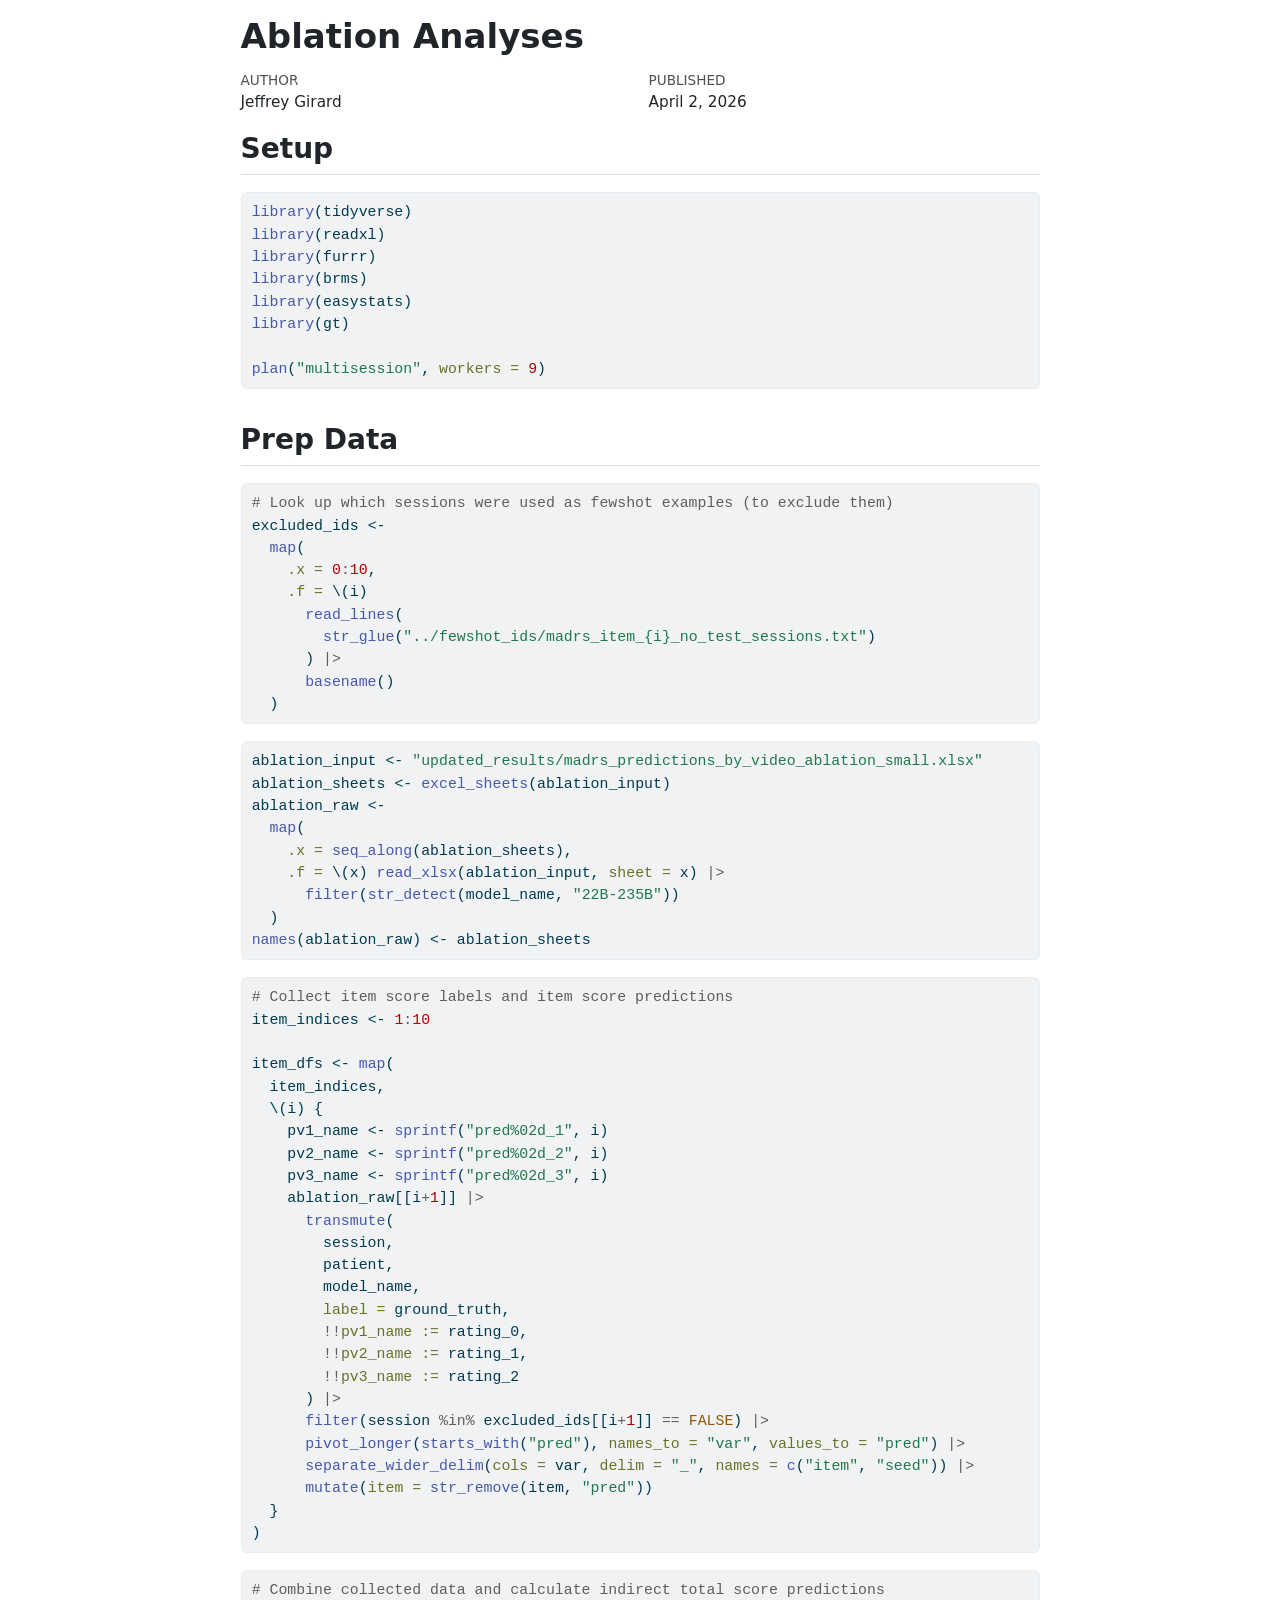
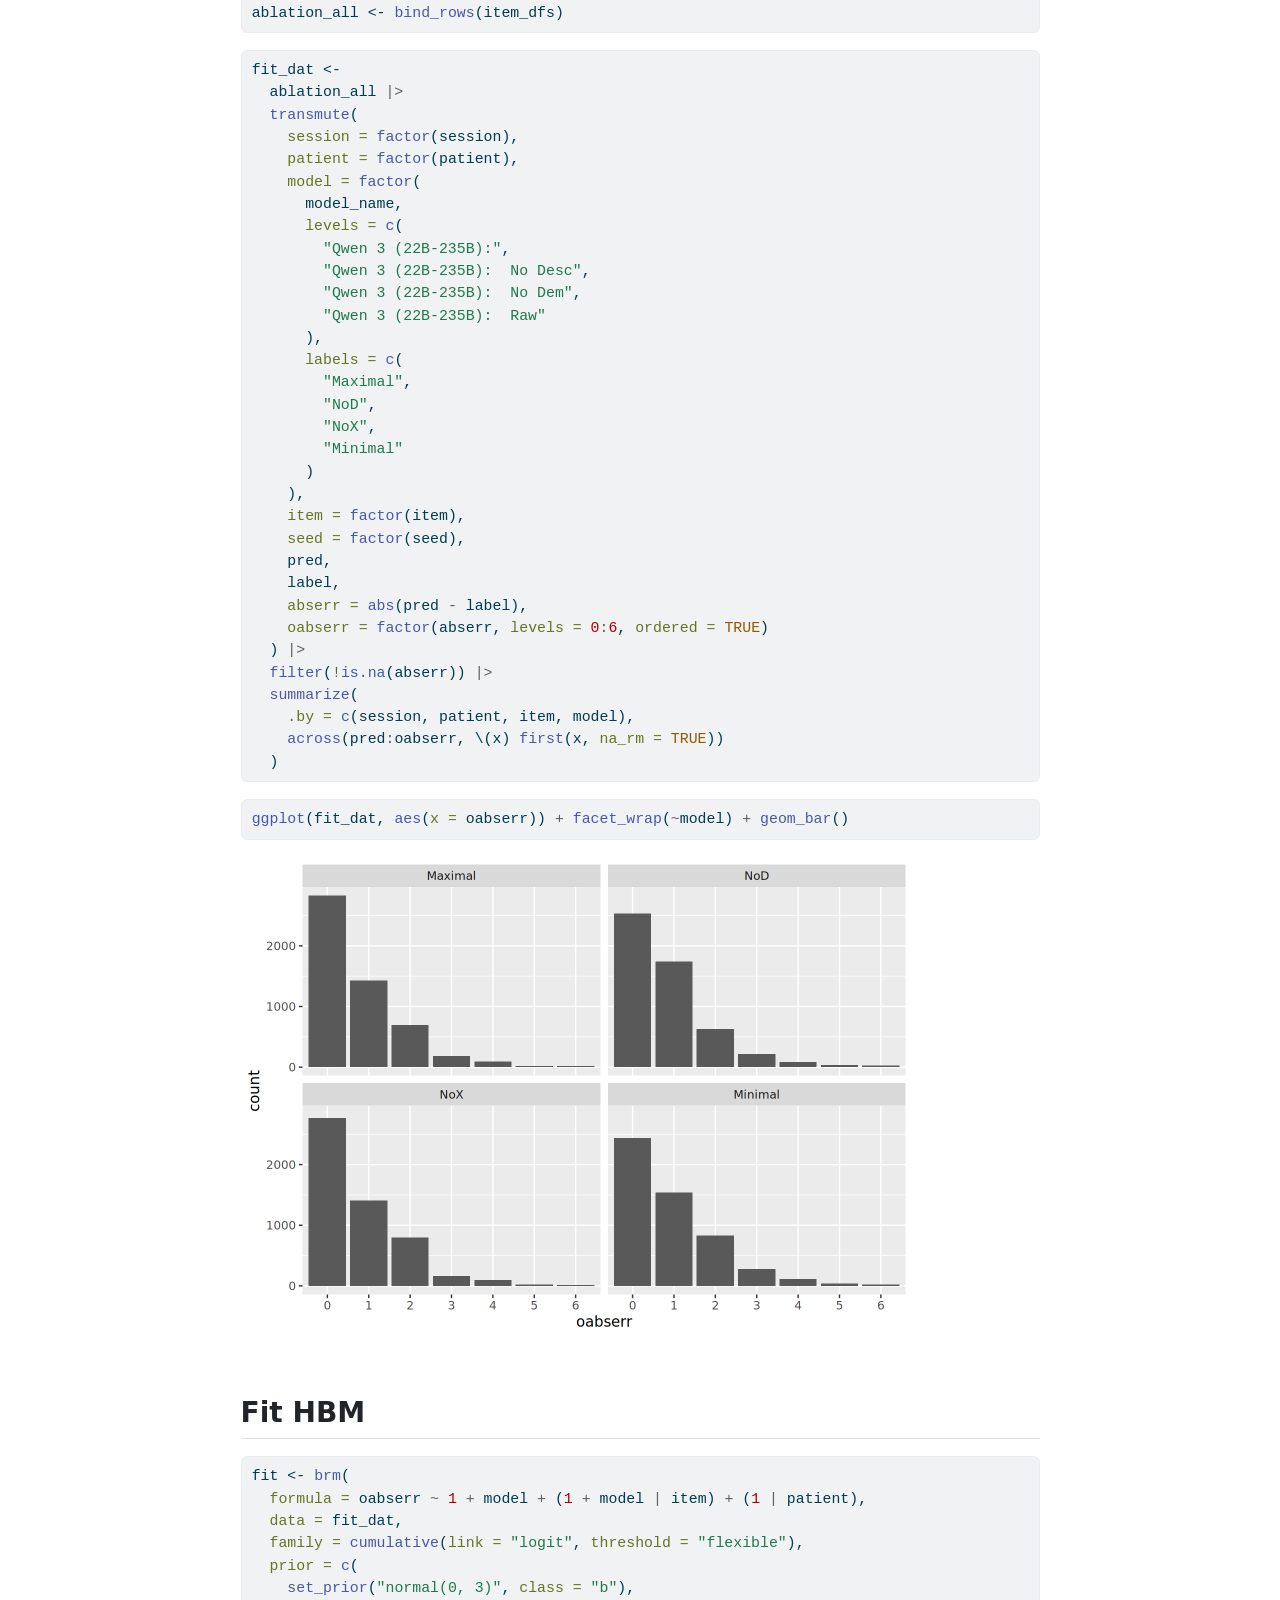
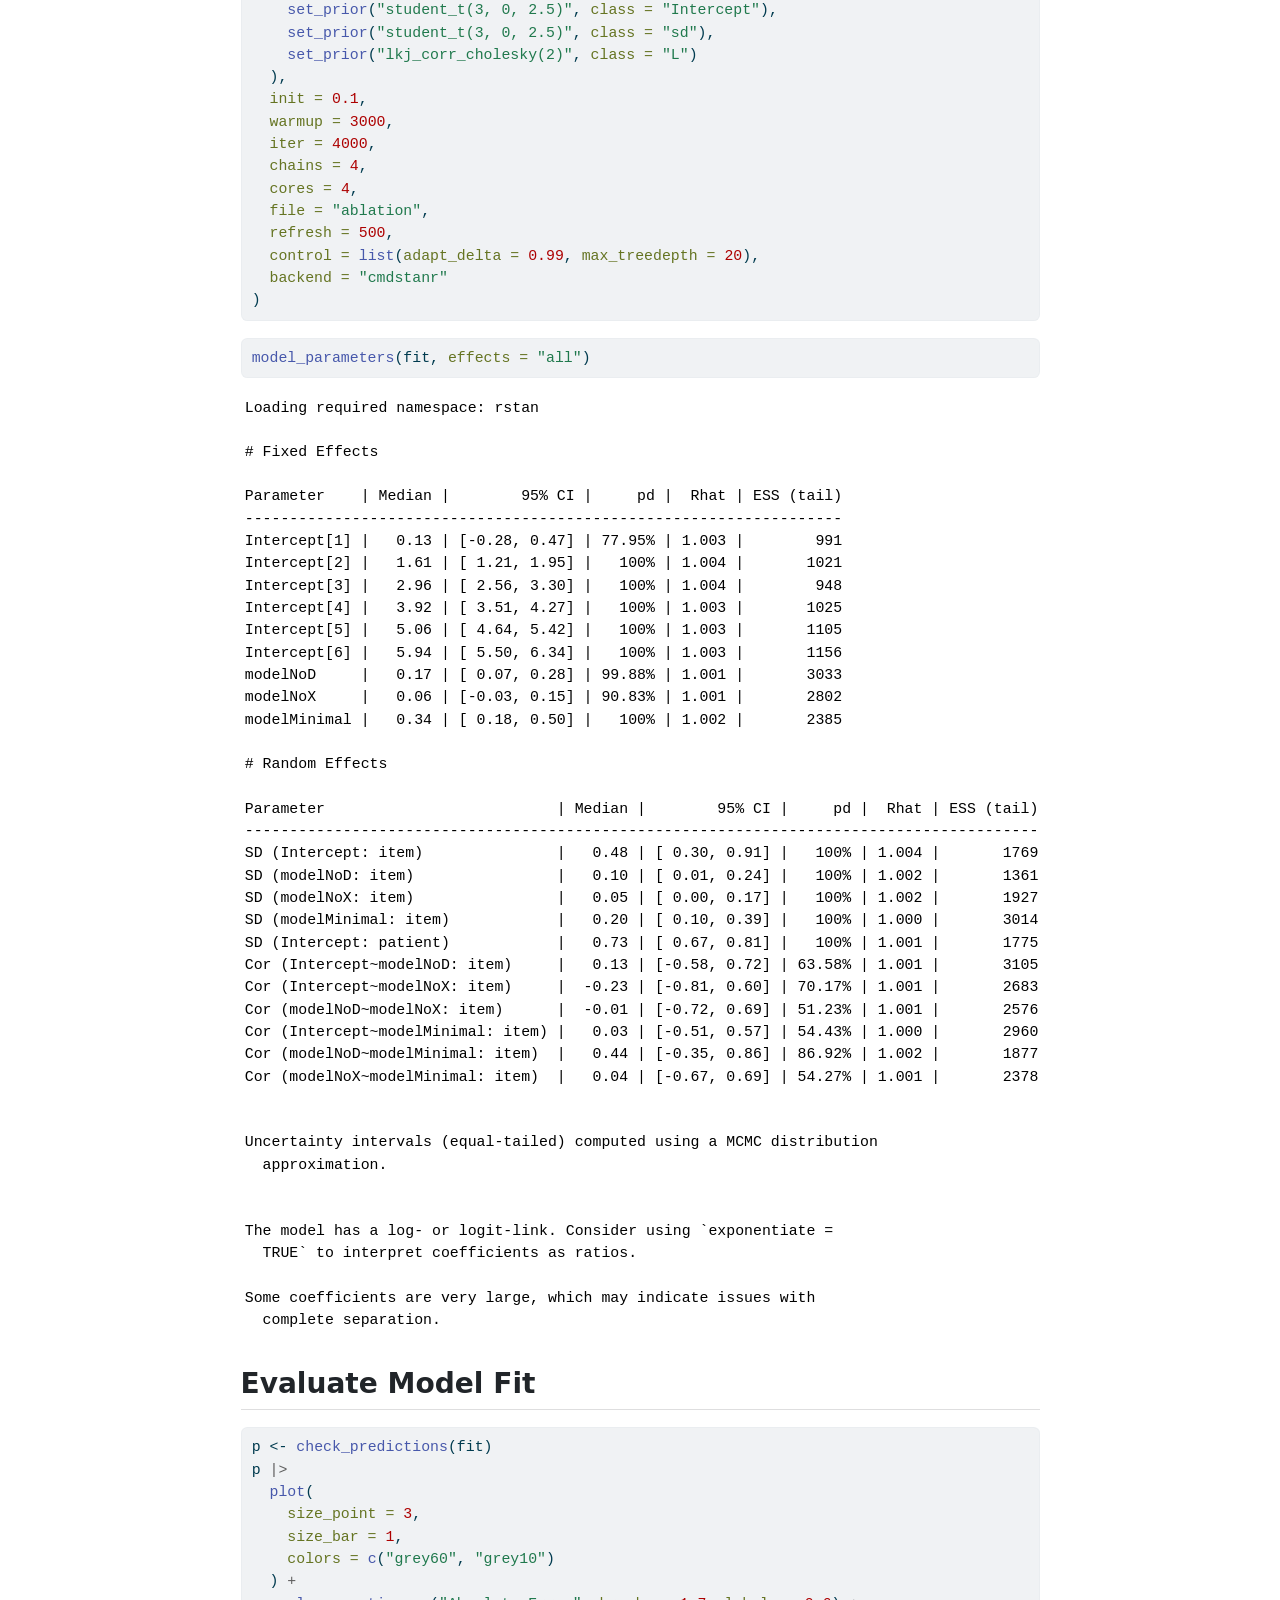
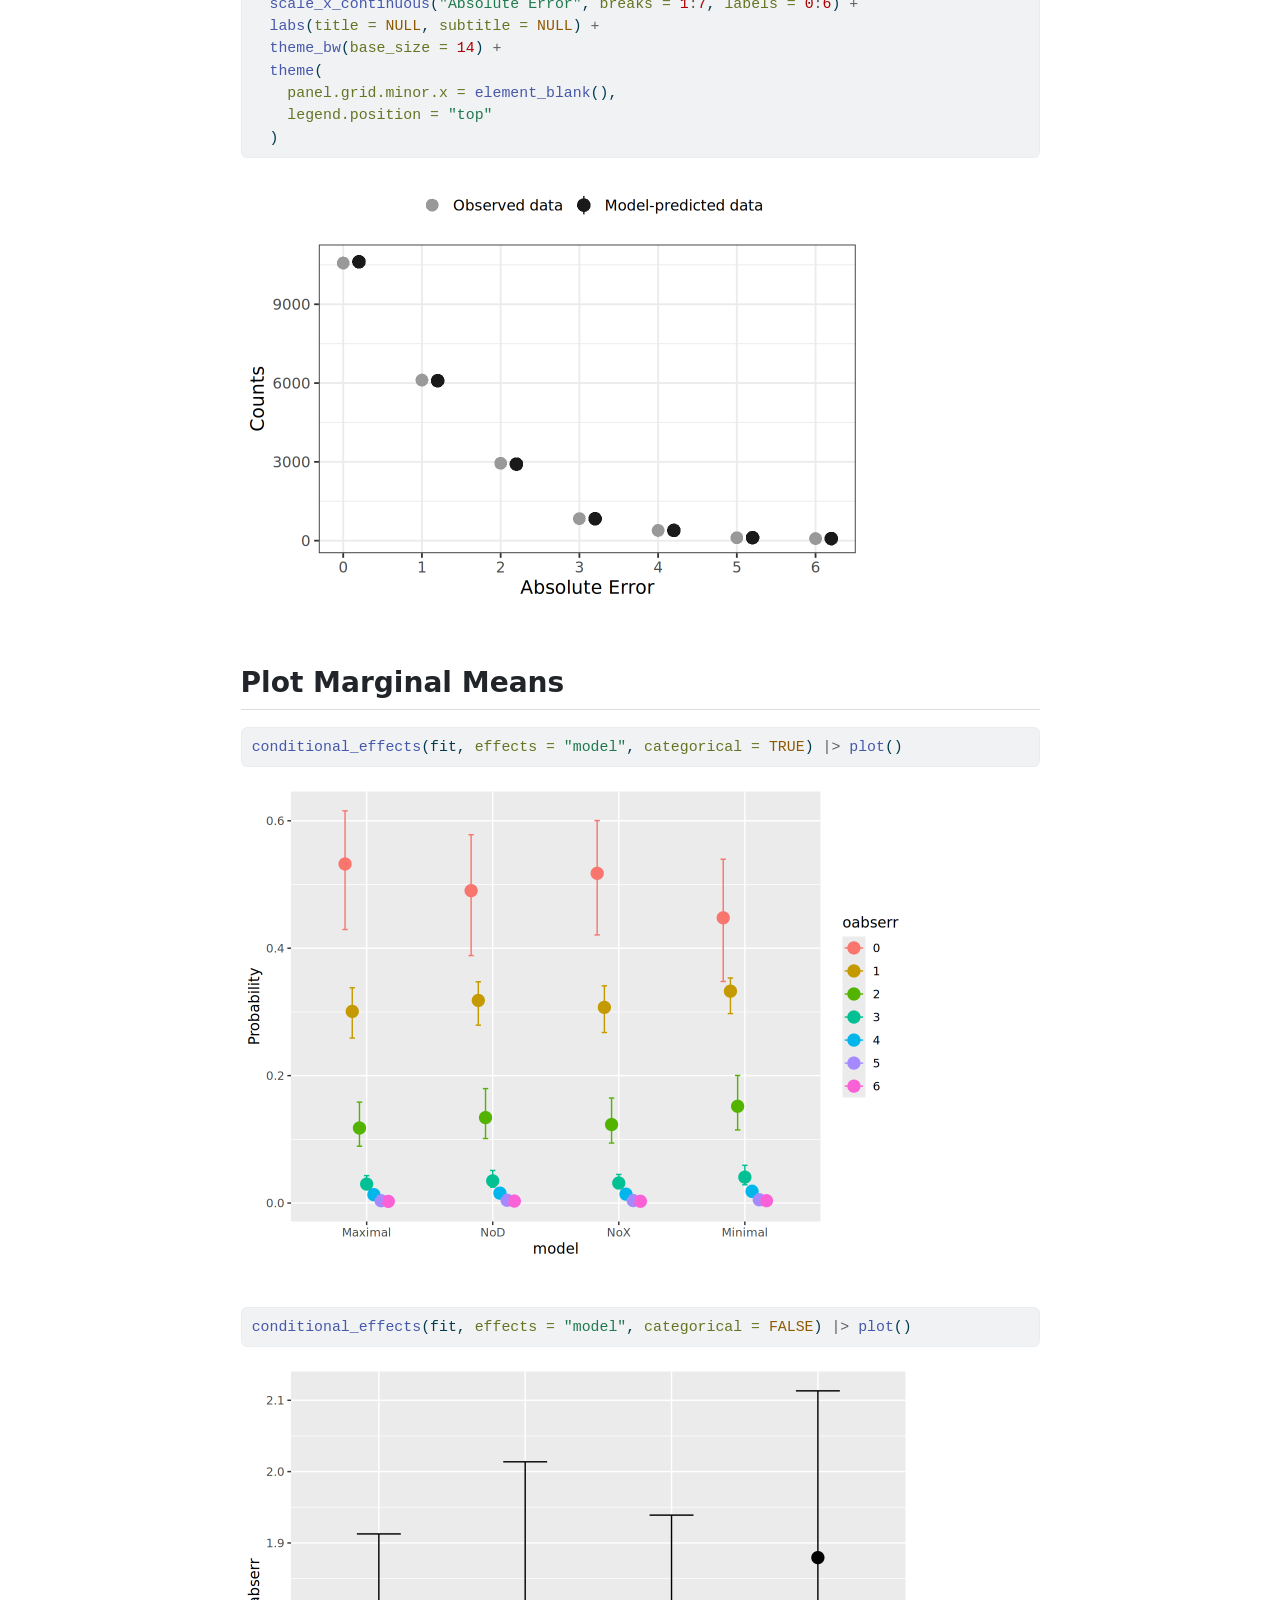
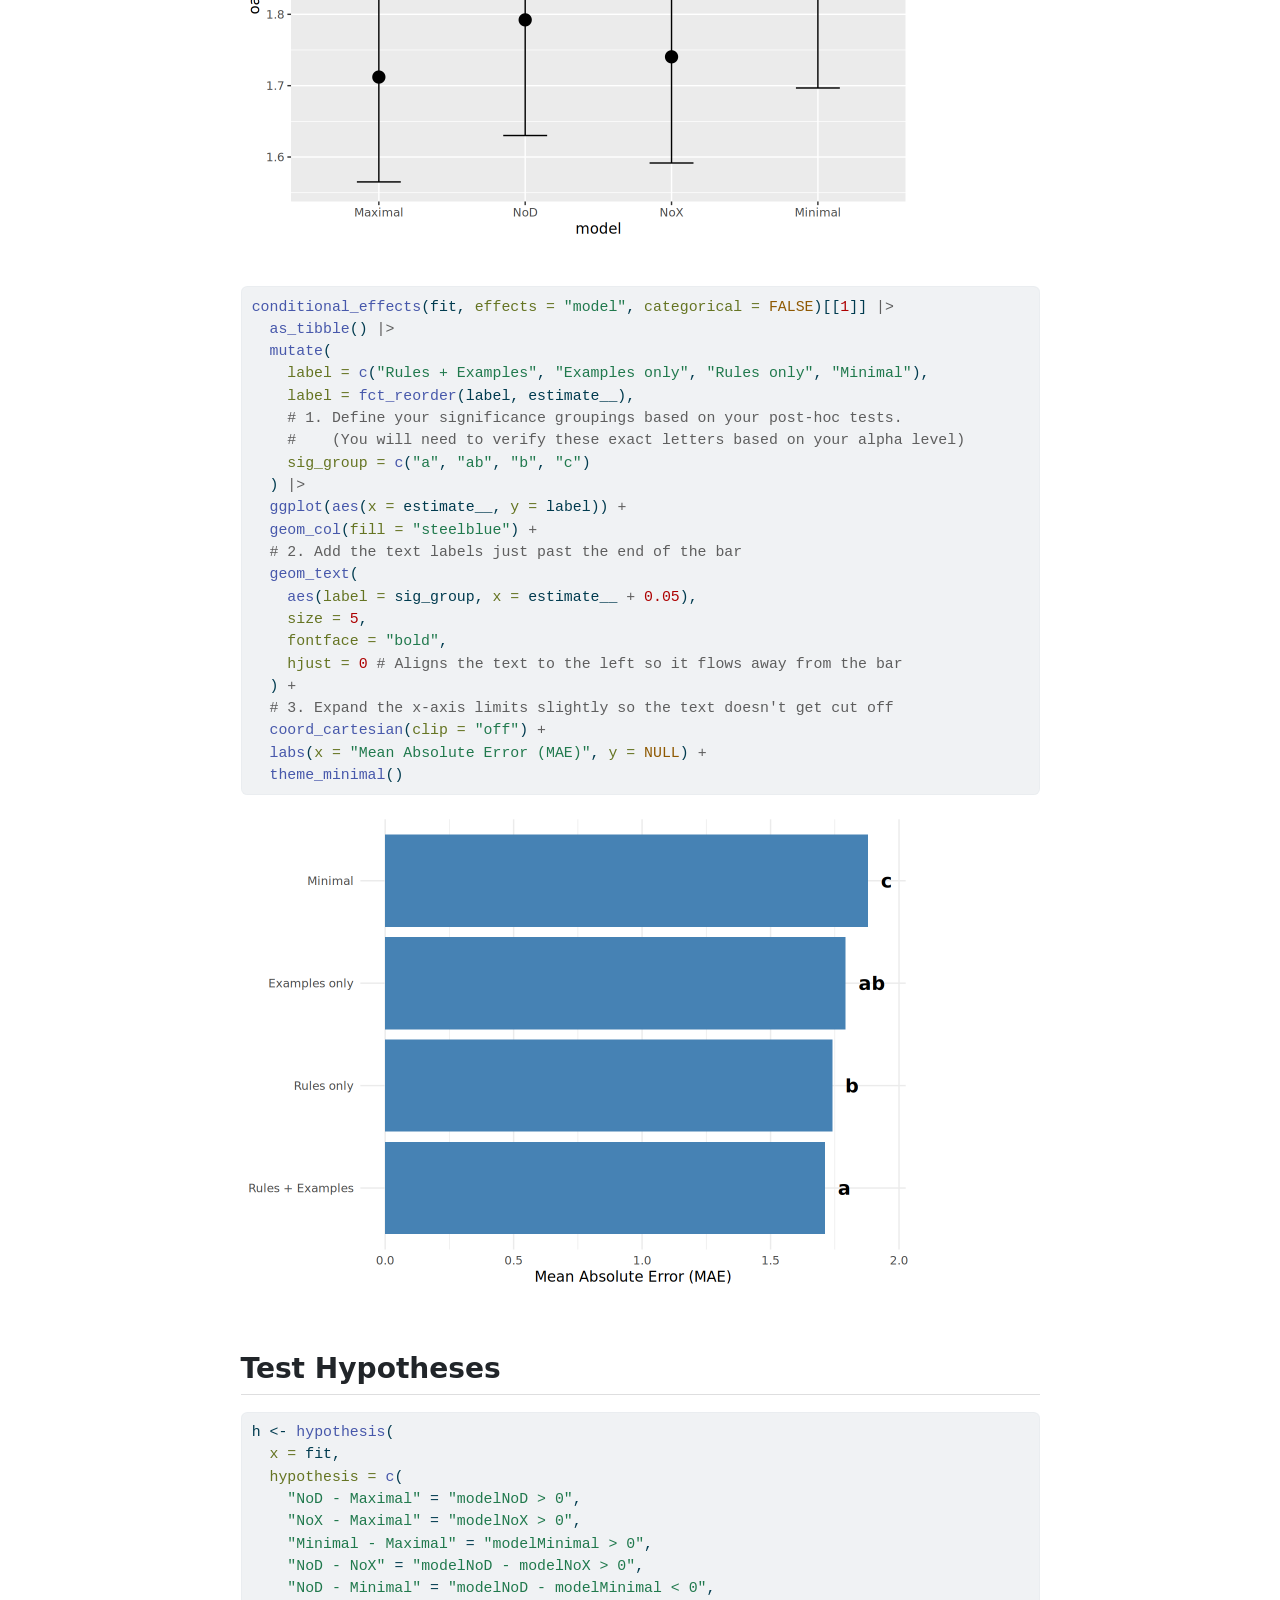
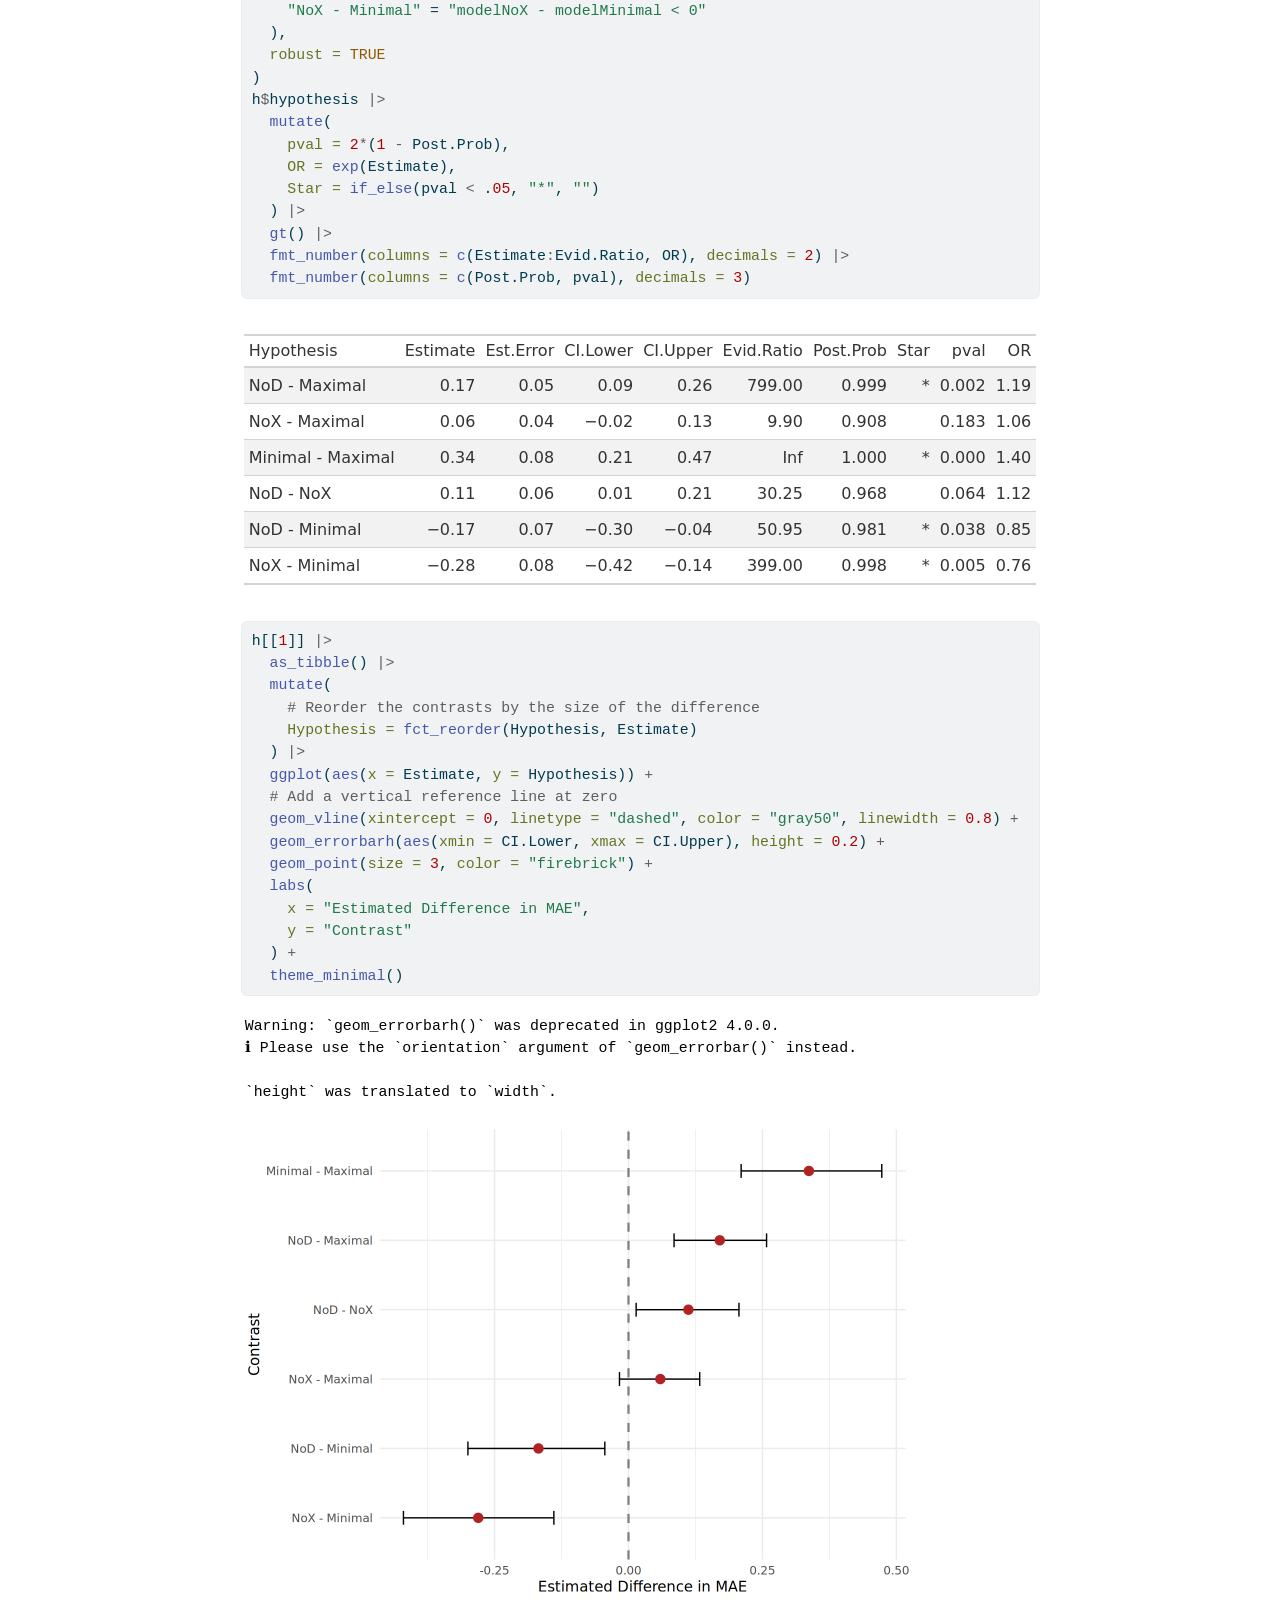
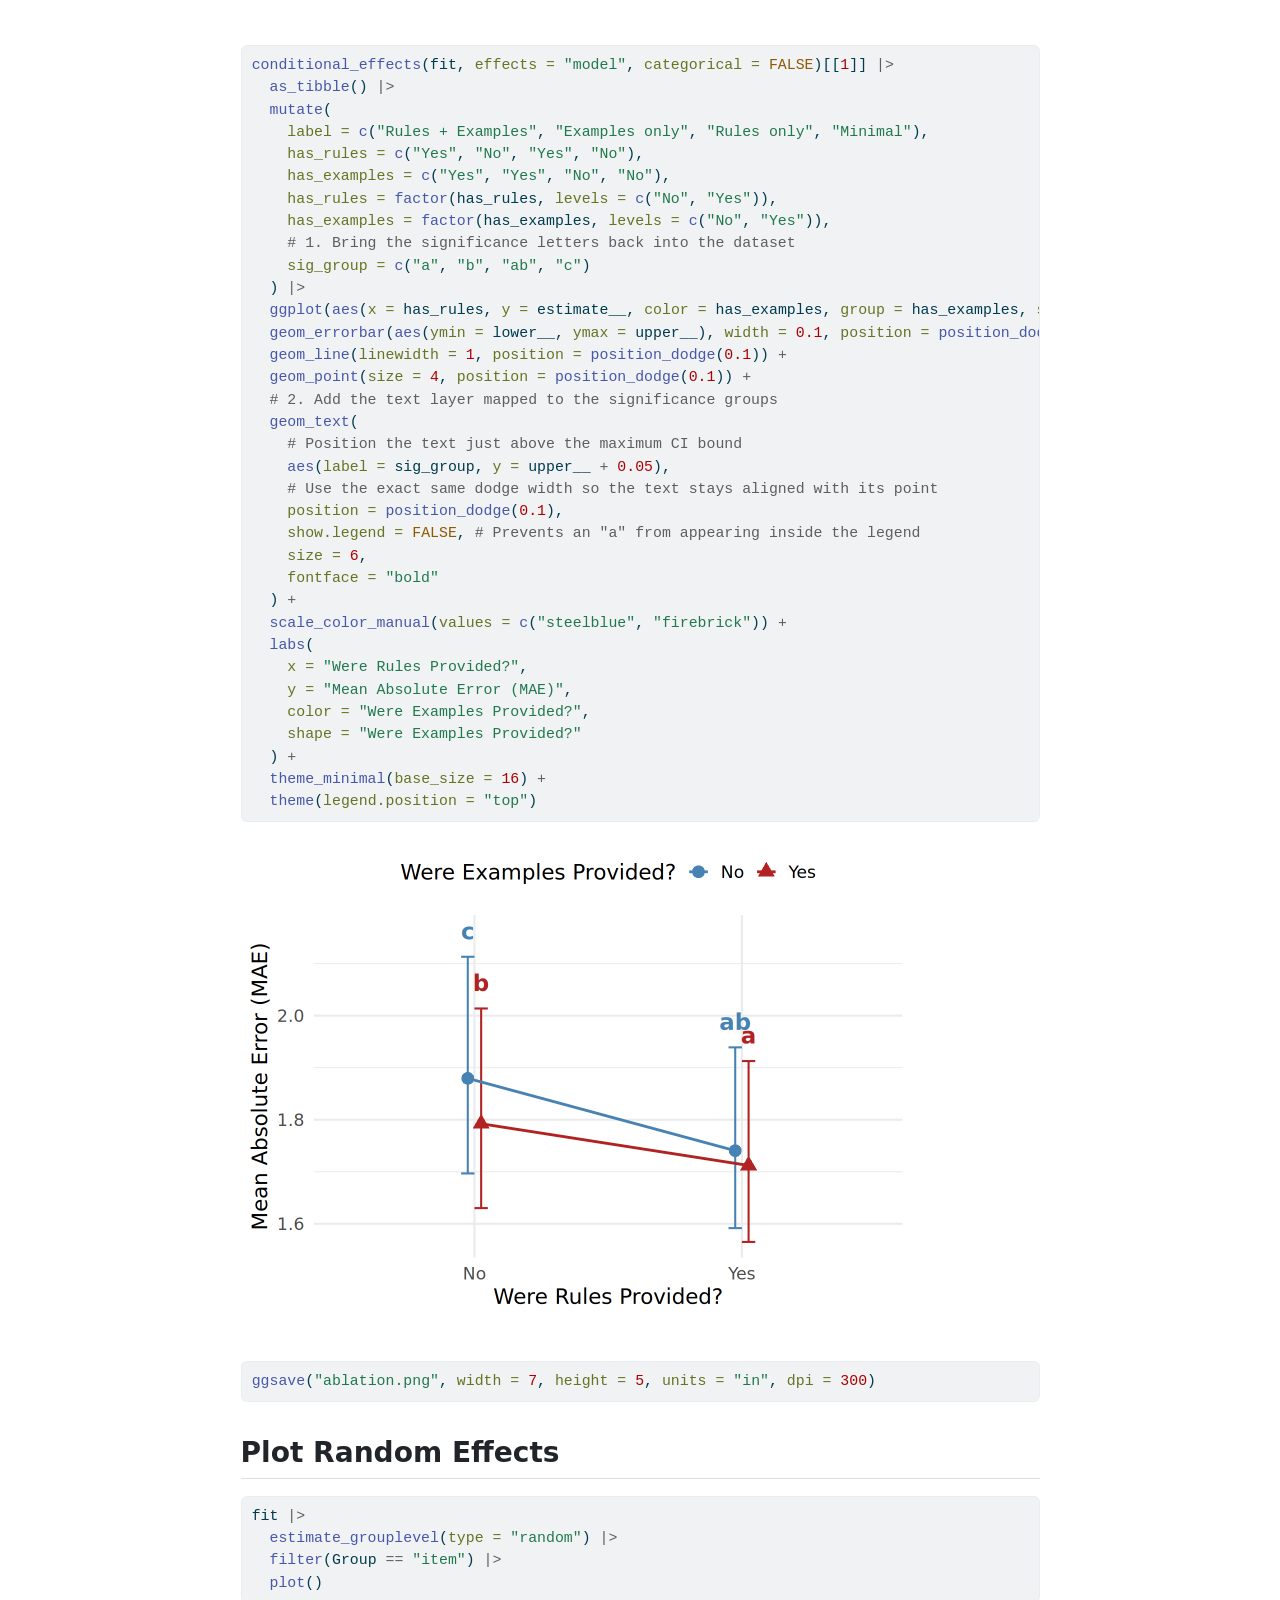
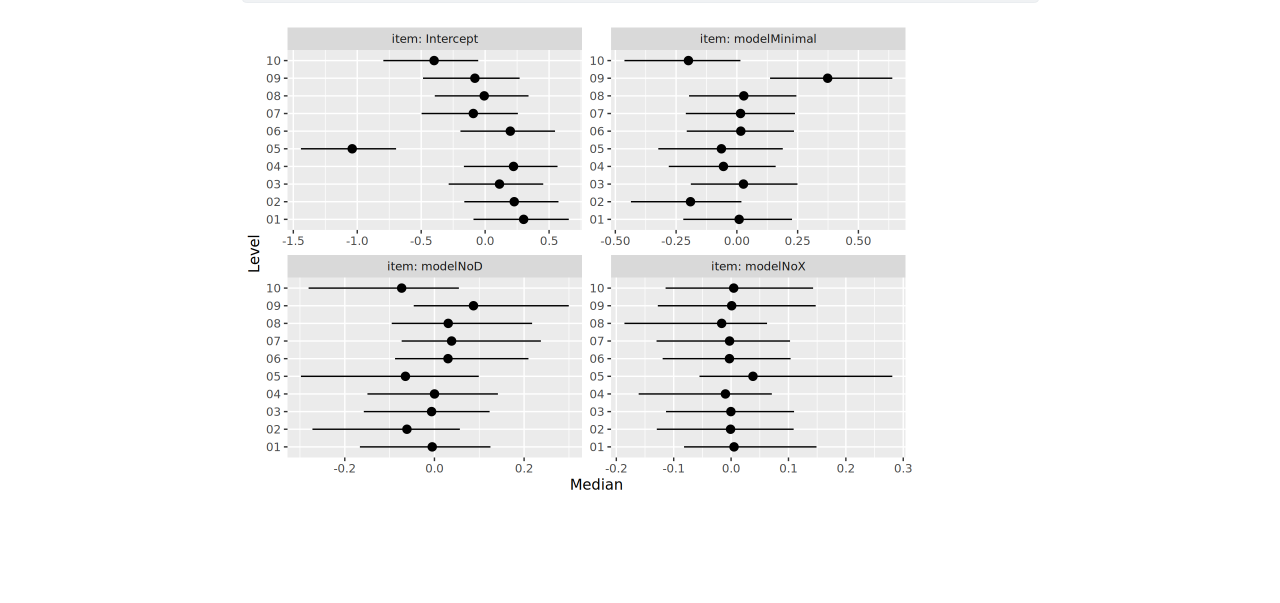
==== analyses/ablation_analyses.html @ 65a072bc "initalize repo" ====
<!DOCTYPE html>
<html xmlns="http://www.w3.org/1999/xhtml" lang="en" xml:lang="en"><head>

<meta charset="utf-8">
<meta name="generator" content="quarto-1.9.38">

<meta name="viewport" content="width=device-width, initial-scale=1.0, user-scalable=yes">

<meta name="author" content="Jeffrey Girard">
<meta name="dcterms.date" content="2026-04-02">

<title>Ablation Analyses</title>
<style>
/* Default styles provided by pandoc.
** See https://pandoc.org/MANUAL.html#variables-for-html for config info.
*/
code{white-space: pre-wrap;}
span.smallcaps{font-variant: small-caps;}
div.columns{display: flex; gap: min(4vw, 1.5em);}
div.column{flex: auto; overflow-x: auto;}
div.hanging-indent{margin-left: 1.5em; text-indent: -1.5em;}
ul.task-list{list-style: none;}
ul.task-list li input[type="checkbox"] {
  width: 0.8em;
  margin: 0 0.8em 0.2em -1em; /* quarto-specific, see https://github.com/quarto-dev/quarto-cli/issues/4556 */ 
  vertical-align: middle;
}
/* CSS for syntax highlighting */
html { -webkit-text-size-adjust: 100%; }
pre > code.sourceCode { white-space: pre; position: relative; }
pre > code.sourceCode > span { display: inline-block; line-height: 1.25; }
pre > code.sourceCode > span:empty { height: 1.2em; }
.sourceCode { overflow: visible; }
code.sourceCode > span { color: inherit; text-decoration: inherit; }
div.sourceCode { margin: 1em 0; }
pre.sourceCode { margin: 0; }
@media screen {
div.sourceCode { overflow: auto; }
}
@media print {
pre > code.sourceCode { white-space: pre-wrap; }
pre > code.sourceCode > span { text-indent: -5em; padding-left: 5em; }
}
pre.numberSource code
  { counter-reset: source-line 0; }
pre.numberSource code > span
  { position: relative; left: -4em; counter-increment: source-line; }
pre.numberSource code > span > a:first-child::before
  { content: counter(source-line);
    position: relative; left: -1em; text-align: right; vertical-align: baseline;
    border: none; display: inline-block;
    -webkit-touch-callout: none; -webkit-user-select: none;
    -khtml-user-select: none; -moz-user-select: none;
    -ms-user-select: none; user-select: none;
    padding: 0 4px; width: 4em;
  }
pre.numberSource { margin-left: 3em;  padding-left: 4px; }
div.sourceCode
  {   }
@media screen {
pre > code.sourceCode > span > a:first-child::before { text-decoration: underline; }
}
</style>


<script src="ablation_analyses_files/libs/clipboard/clipboard.min.js"></script>
<script src="ablation_analyses_files/libs/quarto-html/quarto.js" type="module"></script>
<script src="ablation_analyses_files/libs/quarto-html/tabsets/tabsets.js" type="module"></script>
<script src="ablation_analyses_files/libs/quarto-html/popper.min.js"></script>
<script src="ablation_analyses_files/libs/quarto-html/tippy.umd.min.js"></script>
<script src="ablation_analyses_files/libs/quarto-html/anchor.min.js"></script>
<link href="ablation_analyses_files/libs/quarto-html/tippy.css" rel="stylesheet">
<link href="ablation_analyses_files/libs/quarto-html/quarto-syntax-highlighting-15634bcf2e68342d4ad2dfa704d543f6.css" rel="stylesheet" id="quarto-text-highlighting-styles">
<script src="ablation_analyses_files/libs/bootstrap/bootstrap.min.js"></script>
<link href="ablation_analyses_files/libs/bootstrap/bootstrap-icons.css" rel="stylesheet">
<link href="ablation_analyses_files/libs/bootstrap/bootstrap-021f64ce419b55f795a1c05b97767f16.min.css" rel="stylesheet" append-hash="true" id="quarto-bootstrap" data-mode="light">


</head>

<body class="fullcontent quarto-light">

<div id="quarto-content" class="page-columns page-rows-contents page-layout-article">

<main class="content" id="quarto-document-content">

<header id="title-block-header" class="quarto-title-block default">
<div class="quarto-title">
<h1 class="title">Ablation Analyses</h1>
</div>



<div class="quarto-title-meta">

    <div>
    <div class="quarto-title-meta-heading">Author</div>
    <div class="quarto-title-meta-contents">
             <p>Jeffrey Girard </p>
          </div>
  </div>
    
    <div>
    <div class="quarto-title-meta-heading">Published</div>
    <div class="quarto-title-meta-contents">
      <p class="date">April 2, 2026</p>
    </div>
  </div>
  
    
  </div>
  


</header>


<section id="setup" class="level2">
<h2 class="anchored" data-anchor-id="setup">Setup</h2>
<div class="cell">
<div class="code-copy-outer-scaffold"><div class="sourceCode cell-code" id="cb1"><pre class="sourceCode r code-with-copy"><code class="sourceCode r"><span id="cb1-1"><a href="#cb1-1" aria-hidden="true" tabindex="-1"></a><span class="fu">library</span>(tidyverse)</span>
<span id="cb1-2"><a href="#cb1-2" aria-hidden="true" tabindex="-1"></a><span class="fu">library</span>(readxl)</span>
<span id="cb1-3"><a href="#cb1-3" aria-hidden="true" tabindex="-1"></a><span class="fu">library</span>(furrr)</span>
<span id="cb1-4"><a href="#cb1-4" aria-hidden="true" tabindex="-1"></a><span class="fu">library</span>(brms)</span>
<span id="cb1-5"><a href="#cb1-5" aria-hidden="true" tabindex="-1"></a><span class="fu">library</span>(easystats)</span>
<span id="cb1-6"><a href="#cb1-6" aria-hidden="true" tabindex="-1"></a><span class="fu">library</span>(gt)</span>
<span id="cb1-7"><a href="#cb1-7" aria-hidden="true" tabindex="-1"></a></span>
<span id="cb1-8"><a href="#cb1-8" aria-hidden="true" tabindex="-1"></a><span class="fu">plan</span>(<span class="st">"multisession"</span>, <span class="at">workers =</span> <span class="dv">9</span>)</span></code></pre></div><button title="Copy to Clipboard" class="code-copy-button"><i class="bi"></i></button></div>
</div>
</section>
<section id="prep-data" class="level2">
<h2 class="anchored" data-anchor-id="prep-data">Prep Data</h2>
<div class="cell">
<div class="code-copy-outer-scaffold"><div class="sourceCode cell-code" id="cb2"><pre class="sourceCode r code-with-copy"><code class="sourceCode r"><span id="cb2-1"><a href="#cb2-1" aria-hidden="true" tabindex="-1"></a><span class="co"># Look up which sessions were used as fewshot examples (to exclude them)</span></span>
<span id="cb2-2"><a href="#cb2-2" aria-hidden="true" tabindex="-1"></a>excluded_ids <span class="ot">&lt;-</span> </span>
<span id="cb2-3"><a href="#cb2-3" aria-hidden="true" tabindex="-1"></a>  <span class="fu">map</span>(</span>
<span id="cb2-4"><a href="#cb2-4" aria-hidden="true" tabindex="-1"></a>    <span class="at">.x =</span> <span class="dv">0</span><span class="sc">:</span><span class="dv">10</span>,</span>
<span id="cb2-5"><a href="#cb2-5" aria-hidden="true" tabindex="-1"></a>    <span class="at">.f =</span> \(i) </span>
<span id="cb2-6"><a href="#cb2-6" aria-hidden="true" tabindex="-1"></a>      <span class="fu">read_lines</span>(</span>
<span id="cb2-7"><a href="#cb2-7" aria-hidden="true" tabindex="-1"></a>        <span class="fu">str_glue</span>(<span class="st">"../fewshot_ids/madrs_item_{i}_no_test_sessions.txt"</span>)</span>
<span id="cb2-8"><a href="#cb2-8" aria-hidden="true" tabindex="-1"></a>      ) <span class="sc">|&gt;</span> </span>
<span id="cb2-9"><a href="#cb2-9" aria-hidden="true" tabindex="-1"></a>      <span class="fu">basename</span>()</span>
<span id="cb2-10"><a href="#cb2-10" aria-hidden="true" tabindex="-1"></a>  )</span></code></pre></div><button title="Copy to Clipboard" class="code-copy-button"><i class="bi"></i></button></div>
</div>
<div class="cell">
<div class="code-copy-outer-scaffold"><div class="sourceCode cell-code" id="cb3"><pre class="sourceCode r code-with-copy"><code class="sourceCode r"><span id="cb3-1"><a href="#cb3-1" aria-hidden="true" tabindex="-1"></a>ablation_input <span class="ot">&lt;-</span> <span class="st">"updated_results/madrs_predictions_by_video_ablation_small.xlsx"</span></span>
<span id="cb3-2"><a href="#cb3-2" aria-hidden="true" tabindex="-1"></a>ablation_sheets <span class="ot">&lt;-</span> <span class="fu">excel_sheets</span>(ablation_input)</span>
<span id="cb3-3"><a href="#cb3-3" aria-hidden="true" tabindex="-1"></a>ablation_raw <span class="ot">&lt;-</span> </span>
<span id="cb3-4"><a href="#cb3-4" aria-hidden="true" tabindex="-1"></a>  <span class="fu">map</span>(</span>
<span id="cb3-5"><a href="#cb3-5" aria-hidden="true" tabindex="-1"></a>    <span class="at">.x =</span> <span class="fu">seq_along</span>(ablation_sheets),</span>
<span id="cb3-6"><a href="#cb3-6" aria-hidden="true" tabindex="-1"></a>    <span class="at">.f =</span> \(x) <span class="fu">read_xlsx</span>(ablation_input, <span class="at">sheet =</span> x) <span class="sc">|&gt;</span> </span>
<span id="cb3-7"><a href="#cb3-7" aria-hidden="true" tabindex="-1"></a>      <span class="fu">filter</span>(<span class="fu">str_detect</span>(model_name, <span class="st">"22B-235B"</span>))</span>
<span id="cb3-8"><a href="#cb3-8" aria-hidden="true" tabindex="-1"></a>  )</span>
<span id="cb3-9"><a href="#cb3-9" aria-hidden="true" tabindex="-1"></a><span class="fu">names</span>(ablation_raw) <span class="ot">&lt;-</span> ablation_sheets</span></code></pre></div><button title="Copy to Clipboard" class="code-copy-button"><i class="bi"></i></button></div>
</div>
<div class="cell">
<div class="code-copy-outer-scaffold"><div class="sourceCode cell-code" id="cb4"><pre class="sourceCode r code-with-copy"><code class="sourceCode r"><span id="cb4-1"><a href="#cb4-1" aria-hidden="true" tabindex="-1"></a><span class="co"># Collect item score labels and item score predictions</span></span>
<span id="cb4-2"><a href="#cb4-2" aria-hidden="true" tabindex="-1"></a>item_indices <span class="ot">&lt;-</span> <span class="dv">1</span><span class="sc">:</span><span class="dv">10</span></span>
<span id="cb4-3"><a href="#cb4-3" aria-hidden="true" tabindex="-1"></a></span>
<span id="cb4-4"><a href="#cb4-4" aria-hidden="true" tabindex="-1"></a>item_dfs <span class="ot">&lt;-</span> <span class="fu">map</span>(</span>
<span id="cb4-5"><a href="#cb4-5" aria-hidden="true" tabindex="-1"></a>  item_indices,</span>
<span id="cb4-6"><a href="#cb4-6" aria-hidden="true" tabindex="-1"></a>  \(i) {</span>
<span id="cb4-7"><a href="#cb4-7" aria-hidden="true" tabindex="-1"></a>    pv1_name <span class="ot">&lt;-</span> <span class="fu">sprintf</span>(<span class="st">"pred%02d_1"</span>, i)</span>
<span id="cb4-8"><a href="#cb4-8" aria-hidden="true" tabindex="-1"></a>    pv2_name <span class="ot">&lt;-</span> <span class="fu">sprintf</span>(<span class="st">"pred%02d_2"</span>, i)</span>
<span id="cb4-9"><a href="#cb4-9" aria-hidden="true" tabindex="-1"></a>    pv3_name <span class="ot">&lt;-</span> <span class="fu">sprintf</span>(<span class="st">"pred%02d_3"</span>, i)</span>
<span id="cb4-10"><a href="#cb4-10" aria-hidden="true" tabindex="-1"></a>    ablation_raw[[i<span class="sc">+</span><span class="dv">1</span>]] <span class="sc">|&gt;</span></span>
<span id="cb4-11"><a href="#cb4-11" aria-hidden="true" tabindex="-1"></a>      <span class="fu">transmute</span>(</span>
<span id="cb4-12"><a href="#cb4-12" aria-hidden="true" tabindex="-1"></a>        session,</span>
<span id="cb4-13"><a href="#cb4-13" aria-hidden="true" tabindex="-1"></a>        patient,</span>
<span id="cb4-14"><a href="#cb4-14" aria-hidden="true" tabindex="-1"></a>        model_name,</span>
<span id="cb4-15"><a href="#cb4-15" aria-hidden="true" tabindex="-1"></a>        <span class="at">label =</span> ground_truth,</span>
<span id="cb4-16"><a href="#cb4-16" aria-hidden="true" tabindex="-1"></a>        <span class="sc">!!</span><span class="at">pv1_name :=</span> rating_0,</span>
<span id="cb4-17"><a href="#cb4-17" aria-hidden="true" tabindex="-1"></a>        <span class="sc">!!</span><span class="at">pv2_name :=</span> rating_1,</span>
<span id="cb4-18"><a href="#cb4-18" aria-hidden="true" tabindex="-1"></a>        <span class="sc">!!</span><span class="at">pv3_name :=</span> rating_2</span>
<span id="cb4-19"><a href="#cb4-19" aria-hidden="true" tabindex="-1"></a>      ) <span class="sc">|&gt;</span> </span>
<span id="cb4-20"><a href="#cb4-20" aria-hidden="true" tabindex="-1"></a>      <span class="fu">filter</span>(session <span class="sc">%in%</span> excluded_ids[[i<span class="sc">+</span><span class="dv">1</span>]] <span class="sc">==</span> <span class="cn">FALSE</span>) <span class="sc">|&gt;</span> </span>
<span id="cb4-21"><a href="#cb4-21" aria-hidden="true" tabindex="-1"></a>      <span class="fu">pivot_longer</span>(<span class="fu">starts_with</span>(<span class="st">"pred"</span>), <span class="at">names_to =</span> <span class="st">"var"</span>, <span class="at">values_to =</span> <span class="st">"pred"</span>) <span class="sc">|&gt;</span> </span>
<span id="cb4-22"><a href="#cb4-22" aria-hidden="true" tabindex="-1"></a>      <span class="fu">separate_wider_delim</span>(<span class="at">cols =</span> var, <span class="at">delim =</span> <span class="st">"_"</span>, <span class="at">names =</span> <span class="fu">c</span>(<span class="st">"item"</span>, <span class="st">"seed"</span>)) <span class="sc">|&gt;</span> </span>
<span id="cb4-23"><a href="#cb4-23" aria-hidden="true" tabindex="-1"></a>      <span class="fu">mutate</span>(<span class="at">item =</span> <span class="fu">str_remove</span>(item, <span class="st">"pred"</span>))</span>
<span id="cb4-24"><a href="#cb4-24" aria-hidden="true" tabindex="-1"></a>  }</span>
<span id="cb4-25"><a href="#cb4-25" aria-hidden="true" tabindex="-1"></a>)</span></code></pre></div><button title="Copy to Clipboard" class="code-copy-button"><i class="bi"></i></button></div>
</div>
<div class="cell">
<div class="code-copy-outer-scaffold"><div class="sourceCode cell-code" id="cb5"><pre class="sourceCode r code-with-copy"><code class="sourceCode r"><span id="cb5-1"><a href="#cb5-1" aria-hidden="true" tabindex="-1"></a><span class="co"># Combine collected data and calculate indirect total score predictions</span></span>
<span id="cb5-2"><a href="#cb5-2" aria-hidden="true" tabindex="-1"></a>ablation_all <span class="ot">&lt;-</span> <span class="fu">bind_rows</span>(item_dfs)</span></code></pre></div><button title="Copy to Clipboard" class="code-copy-button"><i class="bi"></i></button></div>
</div>
<div class="cell">
<div class="code-copy-outer-scaffold"><div class="sourceCode cell-code" id="cb6"><pre class="sourceCode r code-with-copy"><code class="sourceCode r"><span id="cb6-1"><a href="#cb6-1" aria-hidden="true" tabindex="-1"></a>fit_dat <span class="ot">&lt;-</span> </span>
<span id="cb6-2"><a href="#cb6-2" aria-hidden="true" tabindex="-1"></a>  ablation_all <span class="sc">|&gt;</span></span>
<span id="cb6-3"><a href="#cb6-3" aria-hidden="true" tabindex="-1"></a>  <span class="fu">transmute</span>(</span>
<span id="cb6-4"><a href="#cb6-4" aria-hidden="true" tabindex="-1"></a>    <span class="at">session =</span> <span class="fu">factor</span>(session),</span>
<span id="cb6-5"><a href="#cb6-5" aria-hidden="true" tabindex="-1"></a>    <span class="at">patient =</span> <span class="fu">factor</span>(patient),</span>
<span id="cb6-6"><a href="#cb6-6" aria-hidden="true" tabindex="-1"></a>    <span class="at">model =</span> <span class="fu">factor</span>(</span>
<span id="cb6-7"><a href="#cb6-7" aria-hidden="true" tabindex="-1"></a>      model_name, </span>
<span id="cb6-8"><a href="#cb6-8" aria-hidden="true" tabindex="-1"></a>      <span class="at">levels =</span> <span class="fu">c</span>(</span>
<span id="cb6-9"><a href="#cb6-9" aria-hidden="true" tabindex="-1"></a>        <span class="st">"Qwen 3 (22B-235B):"</span>, </span>
<span id="cb6-10"><a href="#cb6-10" aria-hidden="true" tabindex="-1"></a>        <span class="st">"Qwen 3 (22B-235B):  No Desc"</span>, </span>
<span id="cb6-11"><a href="#cb6-11" aria-hidden="true" tabindex="-1"></a>        <span class="st">"Qwen 3 (22B-235B):  No Dem"</span>,</span>
<span id="cb6-12"><a href="#cb6-12" aria-hidden="true" tabindex="-1"></a>        <span class="st">"Qwen 3 (22B-235B):  Raw"</span></span>
<span id="cb6-13"><a href="#cb6-13" aria-hidden="true" tabindex="-1"></a>      ),</span>
<span id="cb6-14"><a href="#cb6-14" aria-hidden="true" tabindex="-1"></a>      <span class="at">labels =</span> <span class="fu">c</span>(</span>
<span id="cb6-15"><a href="#cb6-15" aria-hidden="true" tabindex="-1"></a>        <span class="st">"Maximal"</span>,</span>
<span id="cb6-16"><a href="#cb6-16" aria-hidden="true" tabindex="-1"></a>        <span class="st">"NoD"</span>,</span>
<span id="cb6-17"><a href="#cb6-17" aria-hidden="true" tabindex="-1"></a>        <span class="st">"NoX"</span>,</span>
<span id="cb6-18"><a href="#cb6-18" aria-hidden="true" tabindex="-1"></a>        <span class="st">"Minimal"</span></span>
<span id="cb6-19"><a href="#cb6-19" aria-hidden="true" tabindex="-1"></a>      )</span>
<span id="cb6-20"><a href="#cb6-20" aria-hidden="true" tabindex="-1"></a>    ),</span>
<span id="cb6-21"><a href="#cb6-21" aria-hidden="true" tabindex="-1"></a>    <span class="at">item =</span> <span class="fu">factor</span>(item),</span>
<span id="cb6-22"><a href="#cb6-22" aria-hidden="true" tabindex="-1"></a>    <span class="at">seed =</span> <span class="fu">factor</span>(seed),</span>
<span id="cb6-23"><a href="#cb6-23" aria-hidden="true" tabindex="-1"></a>    pred,</span>
<span id="cb6-24"><a href="#cb6-24" aria-hidden="true" tabindex="-1"></a>    label,</span>
<span id="cb6-25"><a href="#cb6-25" aria-hidden="true" tabindex="-1"></a>    <span class="at">abserr =</span> <span class="fu">abs</span>(pred <span class="sc">-</span> label),</span>
<span id="cb6-26"><a href="#cb6-26" aria-hidden="true" tabindex="-1"></a>    <span class="at">oabserr =</span> <span class="fu">factor</span>(abserr, <span class="at">levels =</span> <span class="dv">0</span><span class="sc">:</span><span class="dv">6</span>, <span class="at">ordered =</span> <span class="cn">TRUE</span>)</span>
<span id="cb6-27"><a href="#cb6-27" aria-hidden="true" tabindex="-1"></a>  ) <span class="sc">|&gt;</span> </span>
<span id="cb6-28"><a href="#cb6-28" aria-hidden="true" tabindex="-1"></a>  <span class="fu">filter</span>(<span class="sc">!</span><span class="fu">is.na</span>(abserr)) <span class="sc">|&gt;</span> </span>
<span id="cb6-29"><a href="#cb6-29" aria-hidden="true" tabindex="-1"></a>  <span class="fu">summarize</span>(</span>
<span id="cb6-30"><a href="#cb6-30" aria-hidden="true" tabindex="-1"></a>    <span class="at">.by =</span> <span class="fu">c</span>(session, patient, item, model),</span>
<span id="cb6-31"><a href="#cb6-31" aria-hidden="true" tabindex="-1"></a>    <span class="fu">across</span>(pred<span class="sc">:</span>oabserr, \(x) <span class="fu">first</span>(x, <span class="at">na_rm =</span> <span class="cn">TRUE</span>))</span>
<span id="cb6-32"><a href="#cb6-32" aria-hidden="true" tabindex="-1"></a>  )</span></code></pre></div><button title="Copy to Clipboard" class="code-copy-button"><i class="bi"></i></button></div>
</div>
<div class="cell">
<div class="code-copy-outer-scaffold"><div class="sourceCode cell-code" id="cb7"><pre class="sourceCode r code-with-copy"><code class="sourceCode r"><span id="cb7-1"><a href="#cb7-1" aria-hidden="true" tabindex="-1"></a><span class="fu">ggplot</span>(fit_dat, <span class="fu">aes</span>(<span class="at">x =</span> oabserr)) <span class="sc">+</span> <span class="fu">facet_wrap</span>(<span class="sc">~</span>model) <span class="sc">+</span> <span class="fu">geom_bar</span>()</span></code></pre></div><button title="Copy to Clipboard" class="code-copy-button"><i class="bi"></i></button></div>
<div class="cell-output-display">
<div>
<figure class="figure">
<p><img src="ablation_analyses_files/figure-html/splot-1.png" class="img-fluid figure-img" width="672"></p>
</figure>
</div>
</div>
</div>
</section>
<section id="fit-hbm" class="level2">
<h2 class="anchored" data-anchor-id="fit-hbm">Fit HBM</h2>
<div class="cell">
<div class="code-copy-outer-scaffold"><div class="sourceCode cell-code" id="cb8"><pre class="sourceCode r code-with-copy"><code class="sourceCode r"><span id="cb8-1"><a href="#cb8-1" aria-hidden="true" tabindex="-1"></a>fit <span class="ot">&lt;-</span> <span class="fu">brm</span>(</span>
<span id="cb8-2"><a href="#cb8-2" aria-hidden="true" tabindex="-1"></a>  <span class="at">formula =</span> oabserr <span class="sc">~</span> <span class="dv">1</span> <span class="sc">+</span> model <span class="sc">+</span> (<span class="dv">1</span> <span class="sc">+</span> model <span class="sc">|</span> item) <span class="sc">+</span> (<span class="dv">1</span> <span class="sc">|</span> patient),</span>
<span id="cb8-3"><a href="#cb8-3" aria-hidden="true" tabindex="-1"></a>  <span class="at">data =</span> fit_dat,</span>
<span id="cb8-4"><a href="#cb8-4" aria-hidden="true" tabindex="-1"></a>  <span class="at">family =</span> <span class="fu">cumulative</span>(<span class="at">link =</span> <span class="st">"logit"</span>, <span class="at">threshold =</span> <span class="st">"flexible"</span>),</span>
<span id="cb8-5"><a href="#cb8-5" aria-hidden="true" tabindex="-1"></a>  <span class="at">prior =</span> <span class="fu">c</span>(</span>
<span id="cb8-6"><a href="#cb8-6" aria-hidden="true" tabindex="-1"></a>    <span class="fu">set_prior</span>(<span class="st">"normal(0, 3)"</span>, <span class="at">class =</span> <span class="st">"b"</span>),</span>
<span id="cb8-7"><a href="#cb8-7" aria-hidden="true" tabindex="-1"></a>    <span class="fu">set_prior</span>(<span class="st">"student_t(3, 0, 2.5)"</span>, <span class="at">class =</span> <span class="st">"Intercept"</span>),</span>
<span id="cb8-8"><a href="#cb8-8" aria-hidden="true" tabindex="-1"></a>    <span class="fu">set_prior</span>(<span class="st">"student_t(3, 0, 2.5)"</span>, <span class="at">class =</span> <span class="st">"sd"</span>),</span>
<span id="cb8-9"><a href="#cb8-9" aria-hidden="true" tabindex="-1"></a>    <span class="fu">set_prior</span>(<span class="st">"lkj_corr_cholesky(2)"</span>, <span class="at">class =</span> <span class="st">"L"</span>)</span>
<span id="cb8-10"><a href="#cb8-10" aria-hidden="true" tabindex="-1"></a>  ),</span>
<span id="cb8-11"><a href="#cb8-11" aria-hidden="true" tabindex="-1"></a>  <span class="at">init =</span> <span class="fl">0.1</span>,</span>
<span id="cb8-12"><a href="#cb8-12" aria-hidden="true" tabindex="-1"></a>  <span class="at">warmup =</span> <span class="dv">3000</span>,</span>
<span id="cb8-13"><a href="#cb8-13" aria-hidden="true" tabindex="-1"></a>  <span class="at">iter =</span> <span class="dv">4000</span>,</span>
<span id="cb8-14"><a href="#cb8-14" aria-hidden="true" tabindex="-1"></a>  <span class="at">chains =</span> <span class="dv">4</span>, </span>
<span id="cb8-15"><a href="#cb8-15" aria-hidden="true" tabindex="-1"></a>  <span class="at">cores =</span> <span class="dv">4</span>,</span>
<span id="cb8-16"><a href="#cb8-16" aria-hidden="true" tabindex="-1"></a>  <span class="at">file =</span> <span class="st">"ablation"</span>,</span>
<span id="cb8-17"><a href="#cb8-17" aria-hidden="true" tabindex="-1"></a>  <span class="at">refresh =</span> <span class="dv">500</span>,</span>
<span id="cb8-18"><a href="#cb8-18" aria-hidden="true" tabindex="-1"></a>  <span class="at">control =</span> <span class="fu">list</span>(<span class="at">adapt_delta =</span> <span class="fl">0.99</span>, <span class="at">max_treedepth =</span> <span class="dv">20</span>),</span>
<span id="cb8-19"><a href="#cb8-19" aria-hidden="true" tabindex="-1"></a>  <span class="at">backend =</span> <span class="st">"cmdstanr"</span></span>
<span id="cb8-20"><a href="#cb8-20" aria-hidden="true" tabindex="-1"></a>)</span></code></pre></div><button title="Copy to Clipboard" class="code-copy-button"><i class="bi"></i></button></div>
</div>
<div class="cell">
<div class="code-copy-outer-scaffold"><div class="sourceCode cell-code" id="cb9"><pre class="sourceCode r code-with-copy"><code class="sourceCode r"><span id="cb9-1"><a href="#cb9-1" aria-hidden="true" tabindex="-1"></a><span class="fu">model_parameters</span>(fit, <span class="at">effects =</span> <span class="st">"all"</span>)</span></code></pre></div><button title="Copy to Clipboard" class="code-copy-button"><i class="bi"></i></button></div>
<div class="cell-output cell-output-stderr">
<pre><code>Loading required namespace: rstan</code></pre>
</div>
<div class="cell-output cell-output-stdout">
<pre><code># Fixed Effects

Parameter    | Median |        95% CI |     pd |  Rhat | ESS (tail)
-------------------------------------------------------------------
Intercept[1] |   0.13 | [-0.28, 0.47] | 77.95% | 1.003 |        991
Intercept[2] |   1.61 | [ 1.21, 1.95] |   100% | 1.004 |       1021
Intercept[3] |   2.96 | [ 2.56, 3.30] |   100% | 1.004 |        948
Intercept[4] |   3.92 | [ 3.51, 4.27] |   100% | 1.003 |       1025
Intercept[5] |   5.06 | [ 4.64, 5.42] |   100% | 1.003 |       1105
Intercept[6] |   5.94 | [ 5.50, 6.34] |   100% | 1.003 |       1156
modelNoD     |   0.17 | [ 0.07, 0.28] | 99.88% | 1.001 |       3033
modelNoX     |   0.06 | [-0.03, 0.15] | 90.83% | 1.001 |       2802
modelMinimal |   0.34 | [ 0.18, 0.50] |   100% | 1.002 |       2385

# Random Effects

Parameter                          | Median |        95% CI |     pd |  Rhat | ESS (tail)
-----------------------------------------------------------------------------------------
SD (Intercept: item)               |   0.48 | [ 0.30, 0.91] |   100% | 1.004 |       1769
SD (modelNoD: item)                |   0.10 | [ 0.01, 0.24] |   100% | 1.002 |       1361
SD (modelNoX: item)                |   0.05 | [ 0.00, 0.17] |   100% | 1.002 |       1927
SD (modelMinimal: item)            |   0.20 | [ 0.10, 0.39] |   100% | 1.000 |       3014
SD (Intercept: patient)            |   0.73 | [ 0.67, 0.81] |   100% | 1.001 |       1775
Cor (Intercept~modelNoD: item)     |   0.13 | [-0.58, 0.72] | 63.58% | 1.001 |       3105
Cor (Intercept~modelNoX: item)     |  -0.23 | [-0.81, 0.60] | 70.17% | 1.001 |       2683
Cor (modelNoD~modelNoX: item)      |  -0.01 | [-0.72, 0.69] | 51.23% | 1.001 |       2576
Cor (Intercept~modelMinimal: item) |   0.03 | [-0.51, 0.57] | 54.43% | 1.000 |       2960
Cor (modelNoD~modelMinimal: item)  |   0.44 | [-0.35, 0.86] | 86.92% | 1.002 |       1877
Cor (modelNoX~modelMinimal: item)  |   0.04 | [-0.67, 0.69] | 54.27% | 1.001 |       2378</code></pre>
</div>
<div class="cell-output cell-output-stderr">
<pre><code>
Uncertainty intervals (equal-tailed) computed using a MCMC distribution
  approximation.</code></pre>
</div>
<div class="cell-output cell-output-stderr">
<pre><code>
The model has a log- or logit-link. Consider using `exponentiate =
  TRUE` to interpret coefficients as ratios.
  
Some coefficients are very large, which may indicate issues with
  complete separation.</code></pre>
</div>
</div>
</section>
<section id="evaluate-model-fit" class="level2">
<h2 class="anchored" data-anchor-id="evaluate-model-fit">Evaluate Model Fit</h2>
<div class="cell">
<div class="code-copy-outer-scaffold"><div class="sourceCode cell-code" id="cb14"><pre class="sourceCode r code-with-copy"><code class="sourceCode r"><span id="cb14-1"><a href="#cb14-1" aria-hidden="true" tabindex="-1"></a>p <span class="ot">&lt;-</span> <span class="fu">check_predictions</span>(fit)</span>
<span id="cb14-2"><a href="#cb14-2" aria-hidden="true" tabindex="-1"></a>p <span class="sc">|&gt;</span> </span>
<span id="cb14-3"><a href="#cb14-3" aria-hidden="true" tabindex="-1"></a>  <span class="fu">plot</span>(</span>
<span id="cb14-4"><a href="#cb14-4" aria-hidden="true" tabindex="-1"></a>    <span class="at">size_point =</span> <span class="dv">3</span>, </span>
<span id="cb14-5"><a href="#cb14-5" aria-hidden="true" tabindex="-1"></a>    <span class="at">size_bar =</span> <span class="dv">1</span>,</span>
<span id="cb14-6"><a href="#cb14-6" aria-hidden="true" tabindex="-1"></a>    <span class="at">colors =</span> <span class="fu">c</span>(<span class="st">"grey60"</span>, <span class="st">"grey10"</span>)</span>
<span id="cb14-7"><a href="#cb14-7" aria-hidden="true" tabindex="-1"></a>  ) <span class="sc">+</span> </span>
<span id="cb14-8"><a href="#cb14-8" aria-hidden="true" tabindex="-1"></a>  <span class="fu">scale_x_continuous</span>(<span class="st">"Absolute Error"</span>, <span class="at">breaks =</span> <span class="dv">1</span><span class="sc">:</span><span class="dv">7</span>, <span class="at">labels =</span> <span class="dv">0</span><span class="sc">:</span><span class="dv">6</span>) <span class="sc">+</span> </span>
<span id="cb14-9"><a href="#cb14-9" aria-hidden="true" tabindex="-1"></a>  <span class="fu">labs</span>(<span class="at">title =</span> <span class="cn">NULL</span>, <span class="at">subtitle =</span> <span class="cn">NULL</span>) <span class="sc">+</span> </span>
<span id="cb14-10"><a href="#cb14-10" aria-hidden="true" tabindex="-1"></a>  <span class="fu">theme_bw</span>(<span class="at">base_size =</span> <span class="dv">14</span>) <span class="sc">+</span> </span>
<span id="cb14-11"><a href="#cb14-11" aria-hidden="true" tabindex="-1"></a>  <span class="fu">theme</span>(</span>
<span id="cb14-12"><a href="#cb14-12" aria-hidden="true" tabindex="-1"></a>    <span class="at">panel.grid.minor.x =</span> <span class="fu">element_blank</span>(), </span>
<span id="cb14-13"><a href="#cb14-13" aria-hidden="true" tabindex="-1"></a>    <span class="at">legend.position =</span> <span class="st">"top"</span></span>
<span id="cb14-14"><a href="#cb14-14" aria-hidden="true" tabindex="-1"></a>  )</span></code></pre></div><button title="Copy to Clipboard" class="code-copy-button"><i class="bi"></i></button></div>
<div class="cell-output-display">
<div>
<figure class="figure">
<p><img src="ablation_analyses_files/figure-html/ppc-1.png" class="img-fluid figure-img" width="624"></p>
</figure>
</div>
</div>
</div>
</section>
<section id="plot-marginal-means" class="level2">
<h2 class="anchored" data-anchor-id="plot-marginal-means">Plot Marginal Means</h2>
<div class="cell">
<div class="code-copy-outer-scaffold"><div class="sourceCode cell-code" id="cb15"><pre class="sourceCode r code-with-copy"><code class="sourceCode r"><span id="cb15-1"><a href="#cb15-1" aria-hidden="true" tabindex="-1"></a><span class="fu">conditional_effects</span>(fit, <span class="at">effects =</span> <span class="st">"model"</span>, <span class="at">categorical =</span> <span class="cn">TRUE</span>) <span class="sc">|&gt;</span> <span class="fu">plot</span>()</span></code></pre></div><button title="Copy to Clipboard" class="code-copy-button"><i class="bi"></i></button></div>
<div class="cell-output-display">
<div>
<figure class="figure">
<p><img src="ablation_analyses_files/figure-html/cep-1.png" class="img-fluid figure-img" width="672"></p>
</figure>
</div>
</div>
<div class="code-copy-outer-scaffold"><div class="sourceCode cell-code" id="cb16"><pre class="sourceCode r code-with-copy"><code class="sourceCode r"><span id="cb16-1"><a href="#cb16-1" aria-hidden="true" tabindex="-1"></a><span class="fu">conditional_effects</span>(fit, <span class="at">effects =</span> <span class="st">"model"</span>, <span class="at">categorical =</span> <span class="cn">FALSE</span>) <span class="sc">|&gt;</span> <span class="fu">plot</span>()</span></code></pre></div><button title="Copy to Clipboard" class="code-copy-button"><i class="bi"></i></button></div>
<div class="cell-output-display">
<div>
<figure class="figure">
<p><img src="ablation_analyses_files/figure-html/cep-2.png" class="img-fluid figure-img" width="672"></p>
</figure>
</div>
</div>
</div>
<div class="cell">
<div class="code-copy-outer-scaffold"><div class="sourceCode cell-code" id="cb17"><pre class="sourceCode r code-with-copy"><code class="sourceCode r"><span id="cb17-1"><a href="#cb17-1" aria-hidden="true" tabindex="-1"></a><span class="fu">conditional_effects</span>(fit, <span class="at">effects =</span> <span class="st">"model"</span>, <span class="at">categorical =</span> <span class="cn">FALSE</span>)[[<span class="dv">1</span>]] <span class="sc">|&gt;</span> </span>
<span id="cb17-2"><a href="#cb17-2" aria-hidden="true" tabindex="-1"></a>  <span class="fu">as_tibble</span>() <span class="sc">|&gt;</span> </span>
<span id="cb17-3"><a href="#cb17-3" aria-hidden="true" tabindex="-1"></a>  <span class="fu">mutate</span>(</span>
<span id="cb17-4"><a href="#cb17-4" aria-hidden="true" tabindex="-1"></a>    <span class="at">label =</span> <span class="fu">c</span>(<span class="st">"Rules + Examples"</span>, <span class="st">"Examples only"</span>, <span class="st">"Rules only"</span>, <span class="st">"Minimal"</span>),</span>
<span id="cb17-5"><a href="#cb17-5" aria-hidden="true" tabindex="-1"></a>    <span class="at">label =</span> <span class="fu">fct_reorder</span>(label, estimate__),</span>
<span id="cb17-6"><a href="#cb17-6" aria-hidden="true" tabindex="-1"></a>    <span class="co"># 1. Define your significance groupings based on your post-hoc tests.</span></span>
<span id="cb17-7"><a href="#cb17-7" aria-hidden="true" tabindex="-1"></a>    <span class="co">#    (You will need to verify these exact letters based on your alpha level)</span></span>
<span id="cb17-8"><a href="#cb17-8" aria-hidden="true" tabindex="-1"></a>    <span class="at">sig_group =</span> <span class="fu">c</span>(<span class="st">"a"</span>, <span class="st">"ab"</span>, <span class="st">"b"</span>, <span class="st">"c"</span>) </span>
<span id="cb17-9"><a href="#cb17-9" aria-hidden="true" tabindex="-1"></a>  ) <span class="sc">|&gt;</span> </span>
<span id="cb17-10"><a href="#cb17-10" aria-hidden="true" tabindex="-1"></a>  <span class="fu">ggplot</span>(<span class="fu">aes</span>(<span class="at">x =</span> estimate__, <span class="at">y =</span> label)) <span class="sc">+</span></span>
<span id="cb17-11"><a href="#cb17-11" aria-hidden="true" tabindex="-1"></a>  <span class="fu">geom_col</span>(<span class="at">fill =</span> <span class="st">"steelblue"</span>) <span class="sc">+</span></span>
<span id="cb17-12"><a href="#cb17-12" aria-hidden="true" tabindex="-1"></a>  <span class="co"># 2. Add the text labels just past the end of the bar</span></span>
<span id="cb17-13"><a href="#cb17-13" aria-hidden="true" tabindex="-1"></a>  <span class="fu">geom_text</span>(</span>
<span id="cb17-14"><a href="#cb17-14" aria-hidden="true" tabindex="-1"></a>    <span class="fu">aes</span>(<span class="at">label =</span> sig_group, <span class="at">x =</span> estimate__ <span class="sc">+</span> <span class="fl">0.05</span>), </span>
<span id="cb17-15"><a href="#cb17-15" aria-hidden="true" tabindex="-1"></a>    <span class="at">size =</span> <span class="dv">5</span>,</span>
<span id="cb17-16"><a href="#cb17-16" aria-hidden="true" tabindex="-1"></a>    <span class="at">fontface =</span> <span class="st">"bold"</span>,</span>
<span id="cb17-17"><a href="#cb17-17" aria-hidden="true" tabindex="-1"></a>    <span class="at">hjust =</span> <span class="dv">0</span> <span class="co"># Aligns the text to the left so it flows away from the bar</span></span>
<span id="cb17-18"><a href="#cb17-18" aria-hidden="true" tabindex="-1"></a>  ) <span class="sc">+</span></span>
<span id="cb17-19"><a href="#cb17-19" aria-hidden="true" tabindex="-1"></a>  <span class="co"># 3. Expand the x-axis limits slightly so the text doesn't get cut off</span></span>
<span id="cb17-20"><a href="#cb17-20" aria-hidden="true" tabindex="-1"></a>  <span class="fu">coord_cartesian</span>(<span class="at">clip =</span> <span class="st">"off"</span>) <span class="sc">+</span></span>
<span id="cb17-21"><a href="#cb17-21" aria-hidden="true" tabindex="-1"></a>  <span class="fu">labs</span>(<span class="at">x =</span> <span class="st">"Mean Absolute Error (MAE)"</span>, <span class="at">y =</span> <span class="cn">NULL</span>) <span class="sc">+</span></span>
<span id="cb17-22"><a href="#cb17-22" aria-hidden="true" tabindex="-1"></a>  <span class="fu">theme_minimal</span>()</span></code></pre></div><button title="Copy to Clipboard" class="code-copy-button"><i class="bi"></i></button></div>
<div class="cell-output-display">
<div>
<figure class="figure">
<p><img src="ablation_analyses_files/figure-html/unnamed-chunk-2-1.png" class="img-fluid figure-img" width="672"></p>
</figure>
</div>
</div>
</div>
</section>
<section id="test-hypotheses" class="level2">
<h2 class="anchored" data-anchor-id="test-hypotheses">Test Hypotheses</h2>
<div class="cell">
<div class="code-copy-outer-scaffold"><div class="sourceCode cell-code" id="cb18"><pre class="sourceCode r code-with-copy"><code class="sourceCode r"><span id="cb18-1"><a href="#cb18-1" aria-hidden="true" tabindex="-1"></a>h <span class="ot">&lt;-</span> <span class="fu">hypothesis</span>(</span>
<span id="cb18-2"><a href="#cb18-2" aria-hidden="true" tabindex="-1"></a>  <span class="at">x =</span> fit,</span>
<span id="cb18-3"><a href="#cb18-3" aria-hidden="true" tabindex="-1"></a>  <span class="at">hypothesis =</span> <span class="fu">c</span>(</span>
<span id="cb18-4"><a href="#cb18-4" aria-hidden="true" tabindex="-1"></a>    <span class="st">"NoD - Maximal"</span> <span class="ot">=</span> <span class="st">"modelNoD &gt; 0"</span>,</span>
<span id="cb18-5"><a href="#cb18-5" aria-hidden="true" tabindex="-1"></a>    <span class="st">"NoX - Maximal"</span> <span class="ot">=</span> <span class="st">"modelNoX &gt; 0"</span>,</span>
<span id="cb18-6"><a href="#cb18-6" aria-hidden="true" tabindex="-1"></a>    <span class="st">"Minimal - Maximal"</span> <span class="ot">=</span> <span class="st">"modelMinimal &gt; 0"</span>,</span>
<span id="cb18-7"><a href="#cb18-7" aria-hidden="true" tabindex="-1"></a>    <span class="st">"NoD - NoX"</span> <span class="ot">=</span> <span class="st">"modelNoD - modelNoX &gt; 0"</span>,</span>
<span id="cb18-8"><a href="#cb18-8" aria-hidden="true" tabindex="-1"></a>    <span class="st">"NoD - Minimal"</span> <span class="ot">=</span> <span class="st">"modelNoD - modelMinimal &lt; 0"</span>,</span>
<span id="cb18-9"><a href="#cb18-9" aria-hidden="true" tabindex="-1"></a>    <span class="st">"NoX - Minimal"</span> <span class="ot">=</span> <span class="st">"modelNoX - modelMinimal &lt; 0"</span></span>
<span id="cb18-10"><a href="#cb18-10" aria-hidden="true" tabindex="-1"></a>  ),</span>
<span id="cb18-11"><a href="#cb18-11" aria-hidden="true" tabindex="-1"></a>  <span class="at">robust =</span> <span class="cn">TRUE</span></span>
<span id="cb18-12"><a href="#cb18-12" aria-hidden="true" tabindex="-1"></a>)</span>
<span id="cb18-13"><a href="#cb18-13" aria-hidden="true" tabindex="-1"></a>h<span class="sc">$</span>hypothesis <span class="sc">|&gt;</span> </span>
<span id="cb18-14"><a href="#cb18-14" aria-hidden="true" tabindex="-1"></a>  <span class="fu">mutate</span>(</span>
<span id="cb18-15"><a href="#cb18-15" aria-hidden="true" tabindex="-1"></a>    <span class="at">pval =</span> <span class="dv">2</span><span class="sc">*</span>(<span class="dv">1</span> <span class="sc">-</span> Post.Prob), </span>
<span id="cb18-16"><a href="#cb18-16" aria-hidden="true" tabindex="-1"></a>    <span class="at">OR =</span> <span class="fu">exp</span>(Estimate),</span>
<span id="cb18-17"><a href="#cb18-17" aria-hidden="true" tabindex="-1"></a>    <span class="at">Star =</span> <span class="fu">if_else</span>(pval <span class="sc">&lt;</span> .<span class="dv">05</span>, <span class="st">"*"</span>, <span class="st">""</span>)</span>
<span id="cb18-18"><a href="#cb18-18" aria-hidden="true" tabindex="-1"></a>  ) <span class="sc">|&gt;</span></span>
<span id="cb18-19"><a href="#cb18-19" aria-hidden="true" tabindex="-1"></a>  <span class="fu">gt</span>() <span class="sc">|&gt;</span></span>
<span id="cb18-20"><a href="#cb18-20" aria-hidden="true" tabindex="-1"></a>  <span class="fu">fmt_number</span>(<span class="at">columns =</span> <span class="fu">c</span>(Estimate<span class="sc">:</span>Evid.Ratio, OR), <span class="at">decimals =</span> <span class="dv">2</span>) <span class="sc">|&gt;</span></span>
<span id="cb18-21"><a href="#cb18-21" aria-hidden="true" tabindex="-1"></a>  <span class="fu">fmt_number</span>(<span class="at">columns =</span> <span class="fu">c</span>(Post.Prob, pval), <span class="at">decimals =</span> <span class="dv">3</span>)</span></code></pre></div><button title="Copy to Clipboard" class="code-copy-button"><i class="bi"></i></button></div>
<div class="cell-output-display">
<div id="zqekwgcprz" style="padding-left:0px;padding-right:0px;padding-top:10px;padding-bottom:10px;overflow-x:auto;overflow-y:auto;width:auto;height:auto;">
<style>#zqekwgcprz table {
  font-family: system-ui, 'Segoe UI', Roboto, Helvetica, Arial, sans-serif, 'Apple Color Emoji', 'Segoe UI Emoji', 'Segoe UI Symbol', 'Noto Color Emoji';
  -webkit-font-smoothing: antialiased;
  -moz-osx-font-smoothing: grayscale;
}

#zqekwgcprz thead, #zqekwgcprz tbody, #zqekwgcprz tfoot, #zqekwgcprz tr, #zqekwgcprz td, #zqekwgcprz th {
  border-style: none;
}

#zqekwgcprz p {
  margin: 0;
  padding: 0;
}

#zqekwgcprz .gt_table {
  display: table;
  border-collapse: collapse;
  line-height: normal;
  margin-left: auto;
  margin-right: auto;
  color: #333333;
  font-size: 16px;
  font-weight: normal;
  font-style: normal;
  background-color: #FFFFFF;
  width: auto;
  border-top-style: solid;
  border-top-width: 2px;
  border-top-color: #A8A8A8;
  border-right-style: none;
  border-right-width: 2px;
  border-right-color: #D3D3D3;
  border-bottom-style: solid;
  border-bottom-width: 2px;
  border-bottom-color: #A8A8A8;
  border-left-style: none;
  border-left-width: 2px;
  border-left-color: #D3D3D3;
}

#zqekwgcprz .gt_caption {
  padding-top: 4px;
  padding-bottom: 4px;
}

#zqekwgcprz .gt_title {
  color: #333333;
  font-size: 125%;
  font-weight: initial;
  padding-top: 4px;
  padding-bottom: 4px;
  padding-left: 5px;
  padding-right: 5px;
  border-bottom-color: #FFFFFF;
  border-bottom-width: 0;
}

#zqekwgcprz .gt_subtitle {
  color: #333333;
  font-size: 85%;
  font-weight: initial;
  padding-top: 3px;
  padding-bottom: 5px;
  padding-left: 5px;
  padding-right: 5px;
  border-top-color: #FFFFFF;
  border-top-width: 0;
}

#zqekwgcprz .gt_heading {
  background-color: #FFFFFF;
  text-align: center;
  border-bottom-color: #FFFFFF;
  border-left-style: none;
  border-left-width: 1px;
  border-left-color: #D3D3D3;
  border-right-style: none;
  border-right-width: 1px;
  border-right-color: #D3D3D3;
}

#zqekwgcprz .gt_bottom_border {
  border-bottom-style: solid;
  border-bottom-width: 2px;
  border-bottom-color: #D3D3D3;
}

#zqekwgcprz .gt_col_headings {
  border-top-style: solid;
  border-top-width: 2px;
  border-top-color: #D3D3D3;
  border-bottom-style: solid;
  border-bottom-width: 2px;
  border-bottom-color: #D3D3D3;
  border-left-style: none;
  border-left-width: 1px;
  border-left-color: #D3D3D3;
  border-right-style: none;
  border-right-width: 1px;
  border-right-color: #D3D3D3;
}

#zqekwgcprz .gt_col_heading {
  color: #333333;
  background-color: #FFFFFF;
  font-size: 100%;
  font-weight: normal;
  text-transform: inherit;
  border-left-style: none;
  border-left-width: 1px;
  border-left-color: #D3D3D3;
  border-right-style: none;
  border-right-width: 1px;
  border-right-color: #D3D3D3;
  vertical-align: bottom;
  padding-top: 5px;
  padding-bottom: 6px;
  padding-left: 5px;
  padding-right: 5px;
  overflow-x: hidden;
}

#zqekwgcprz .gt_column_spanner_outer {
  color: #333333;
  background-color: #FFFFFF;
  font-size: 100%;
  font-weight: normal;
  text-transform: inherit;
  padding-top: 0;
  padding-bottom: 0;
  padding-left: 4px;
  padding-right: 4px;
}

#zqekwgcprz .gt_column_spanner_outer:first-child {
  padding-left: 0;
}

#zqekwgcprz .gt_column_spanner_outer:last-child {
  padding-right: 0;
}

#zqekwgcprz .gt_column_spanner {
  border-bottom-style: solid;
  border-bottom-width: 2px;
  border-bottom-color: #D3D3D3;
  vertical-align: bottom;
  padding-top: 5px;
  padding-bottom: 5px;
  overflow-x: hidden;
  display: inline-block;
  width: 100%;
}

#zqekwgcprz .gt_spanner_row {
  border-bottom-style: hidden;
}

#zqekwgcprz .gt_group_heading {
  padding-top: 8px;
  padding-bottom: 8px;
  padding-left: 5px;
  padding-right: 5px;
  color: #333333;
  background-color: #FFFFFF;
  font-size: 100%;
  font-weight: initial;
  text-transform: inherit;
  border-top-style: solid;
  border-top-width: 2px;
  border-top-color: #D3D3D3;
  border-bottom-style: solid;
  border-bottom-width: 2px;
  border-bottom-color: #D3D3D3;
  border-left-style: none;
  border-left-width: 1px;
  border-left-color: #D3D3D3;
  border-right-style: none;
  border-right-width: 1px;
  border-right-color: #D3D3D3;
  vertical-align: middle;
  text-align: left;
}

#zqekwgcprz .gt_empty_group_heading {
  padding: 0.5px;
  color: #333333;
  background-color: #FFFFFF;
  font-size: 100%;
  font-weight: initial;
  border-top-style: solid;
  border-top-width: 2px;
  border-top-color: #D3D3D3;
  border-bottom-style: solid;
  border-bottom-width: 2px;
  border-bottom-color: #D3D3D3;
  vertical-align: middle;
}

#zqekwgcprz .gt_from_md > :first-child {
  margin-top: 0;
}

#zqekwgcprz .gt_from_md > :last-child {
  margin-bottom: 0;
}

#zqekwgcprz .gt_row {
  padding-top: 8px;
  padding-bottom: 8px;
  padding-left: 5px;
  padding-right: 5px;
  margin: 10px;
  border-top-style: solid;
  border-top-width: 1px;
  border-top-color: #D3D3D3;
  border-left-style: none;
  border-left-width: 1px;
  border-left-color: #D3D3D3;
  border-right-style: none;
  border-right-width: 1px;
  border-right-color: #D3D3D3;
  vertical-align: middle;
  overflow-x: hidden;
}

#zqekwgcprz .gt_stub {
  color: #333333;
  background-color: #FFFFFF;
  font-size: 100%;
  font-weight: initial;
  text-transform: inherit;
  border-right-style: solid;
  border-right-width: 2px;
  border-right-color: #D3D3D3;
  padding-left: 5px;
  padding-right: 5px;
}

#zqekwgcprz .gt_stub_row_group {
  color: #333333;
  background-color: #FFFFFF;
  font-size: 100%;
  font-weight: initial;
  text-transform: inherit;
  border-right-style: solid;
  border-right-width: 2px;
  border-right-color: #D3D3D3;
  padding-left: 5px;
  padding-right: 5px;
  vertical-align: top;
}

#zqekwgcprz .gt_row_group_first td {
  border-top-width: 2px;
}

#zqekwgcprz .gt_row_group_first th {
  border-top-width: 2px;
}

#zqekwgcprz .gt_summary_row {
  color: #333333;
  background-color: #FFFFFF;
  text-transform: inherit;
  padding-top: 8px;
  padding-bottom: 8px;
  padding-left: 5px;
  padding-right: 5px;
}

#zqekwgcprz .gt_first_summary_row {
  border-top-style: solid;
  border-top-color: #D3D3D3;
}

#zqekwgcprz .gt_first_summary_row.thick {
  border-top-width: 2px;
}

#zqekwgcprz .gt_last_summary_row {
  padding-top: 8px;
  padding-bottom: 8px;
  padding-left: 5px;
  padding-right: 5px;
  border-bottom-style: solid;
  border-bottom-width: 2px;
  border-bottom-color: #D3D3D3;
}

#zqekwgcprz .gt_grand_summary_row {
  color: #333333;
  background-color: #FFFFFF;
  text-transform: inherit;
  padding-top: 8px;
  padding-bottom: 8px;
  padding-left: 5px;
  padding-right: 5px;
}

#zqekwgcprz .gt_first_grand_summary_row {
  padding-top: 8px;
  padding-bottom: 8px;
  padding-left: 5px;
  padding-right: 5px;
  border-top-style: double;
  border-top-width: 6px;
  border-top-color: #D3D3D3;
}

#zqekwgcprz .gt_last_grand_summary_row_top {
  padding-top: 8px;
  padding-bottom: 8px;
  padding-left: 5px;
  padding-right: 5px;
  border-bottom-style: double;
  border-bottom-width: 6px;
  border-bottom-color: #D3D3D3;
}

#zqekwgcprz .gt_striped {
  background-color: rgba(128, 128, 128, 0.05);
}

#zqekwgcprz .gt_table_body {
  border-top-style: solid;
  border-top-width: 2px;
  border-top-color: #D3D3D3;
  border-bottom-style: solid;
  border-bottom-width: 2px;
  border-bottom-color: #D3D3D3;
}

#zqekwgcprz .gt_footnotes {
  color: #333333;
  background-color: #FFFFFF;
  border-bottom-style: none;
  border-bottom-width: 2px;
  border-bottom-color: #D3D3D3;
  border-left-style: none;
  border-left-width: 2px;
  border-left-color: #D3D3D3;
  border-right-style: none;
  border-right-width: 2px;
  border-right-color: #D3D3D3;
}

#zqekwgcprz .gt_footnote {
  margin: 0px;
  font-size: 90%;
  padding-top: 4px;
  padding-bottom: 4px;
  padding-left: 5px;
  padding-right: 5px;
}

#zqekwgcprz .gt_sourcenotes {
  color: #333333;
  background-color: #FFFFFF;
  border-bottom-style: none;
  border-bottom-width: 2px;
  border-bottom-color: #D3D3D3;
  border-left-style: none;
  border-left-width: 2px;
  border-left-color: #D3D3D3;
  border-right-style: none;
  border-right-width: 2px;
  border-right-color: #D3D3D3;
}

#zqekwgcprz .gt_sourcenote {
  font-size: 90%;
  padding-top: 4px;
  padding-bottom: 4px;
  padding-left: 5px;
  padding-right: 5px;
}

#zqekwgcprz .gt_left {
  text-align: left;
}

#zqekwgcprz .gt_center {
  text-align: center;
}

#zqekwgcprz .gt_right {
  text-align: right;
  font-variant-numeric: tabular-nums;
}

#zqekwgcprz .gt_font_normal {
  font-weight: normal;
}

#zqekwgcprz .gt_font_bold {
  font-weight: bold;
}

#zqekwgcprz .gt_font_italic {
  font-style: italic;
}

#zqekwgcprz .gt_super {
  font-size: 65%;
}

#zqekwgcprz .gt_footnote_marks {
  font-size: 75%;
  vertical-align: 0.4em;
  position: initial;
}

#zqekwgcprz .gt_asterisk {
  font-size: 100%;
  vertical-align: 0;
}

#zqekwgcprz .gt_indent_1 {
  text-indent: 5px;
}

#zqekwgcprz .gt_indent_2 {
  text-indent: 10px;
}

#zqekwgcprz .gt_indent_3 {
  text-indent: 15px;
}

#zqekwgcprz .gt_indent_4 {
  text-indent: 20px;
}

#zqekwgcprz .gt_indent_5 {
  text-indent: 25px;
}

#zqekwgcprz .katex-display {
  display: inline-flex !important;
  margin-bottom: 0.75em !important;
}

#zqekwgcprz div.Reactable > div.rt-table > div.rt-thead > div.rt-tr.rt-tr-group-header > div.rt-th-group:after {
  height: 0px !important;
}
</style>

<table class="gt_table caption-top table table-sm table-striped small" data-quarto-bootstrap="false">
<thead>
<tr class="gt_col_headings header">
<th id="Hypothesis" class="gt_col_heading gt_columns_bottom_border gt_left" data-quarto-table-cell-role="th" scope="col">Hypothesis</th>
<th id="Estimate" class="gt_col_heading gt_columns_bottom_border gt_right" data-quarto-table-cell-role="th" scope="col">Estimate</th>
<th id="Est.Error" class="gt_col_heading gt_columns_bottom_border gt_right" data-quarto-table-cell-role="th" scope="col">Est.Error</th>
<th id="CI.Lower" class="gt_col_heading gt_columns_bottom_border gt_right" data-quarto-table-cell-role="th" scope="col">CI.Lower</th>
<th id="CI.Upper" class="gt_col_heading gt_columns_bottom_border gt_right" data-quarto-table-cell-role="th" scope="col">CI.Upper</th>
<th id="Evid.Ratio" class="gt_col_heading gt_columns_bottom_border gt_right" data-quarto-table-cell-role="th" scope="col">Evid.Ratio</th>
<th id="Post.Prob" class="gt_col_heading gt_columns_bottom_border gt_right" data-quarto-table-cell-role="th" scope="col">Post.Prob</th>
<th id="Star" class="gt_col_heading gt_columns_bottom_border gt_right" data-quarto-table-cell-role="th" scope="col">Star</th>
<th id="pval" class="gt_col_heading gt_columns_bottom_border gt_right" data-quarto-table-cell-role="th" scope="col">pval</th>
<th id="OR" class="gt_col_heading gt_columns_bottom_border gt_right" data-quarto-table-cell-role="th" scope="col">OR</th>
</tr>
</thead>
<tbody class="gt_table_body">
<tr class="odd">
<td class="gt_row gt_left" headers="Hypothesis">NoD - Maximal</td>
<td class="gt_row gt_right" headers="Estimate">0.17</td>
<td class="gt_row gt_right" headers="Est.Error">0.05</td>
<td class="gt_row gt_right" headers="CI.Lower">0.09</td>
<td class="gt_row gt_right" headers="CI.Upper">0.26</td>
<td class="gt_row gt_right" headers="Evid.Ratio">799.00</td>
<td class="gt_row gt_right" headers="Post.Prob">0.999</td>
<td class="gt_row gt_right" headers="Star">*</td>
<td class="gt_row gt_right" headers="pval">0.002</td>
<td class="gt_row gt_right" headers="OR">1.19</td>
</tr>
<tr class="even">
<td class="gt_row gt_left" headers="Hypothesis">NoX - Maximal</td>
<td class="gt_row gt_right" headers="Estimate">0.06</td>
<td class="gt_row gt_right" headers="Est.Error">0.04</td>
<td class="gt_row gt_right" headers="CI.Lower">−0.02</td>
<td class="gt_row gt_right" headers="CI.Upper">0.13</td>
<td class="gt_row gt_right" headers="Evid.Ratio">9.90</td>
<td class="gt_row gt_right" headers="Post.Prob">0.908</td>
<td class="gt_row gt_right" headers="Star"></td>
<td class="gt_row gt_right" headers="pval">0.183</td>
<td class="gt_row gt_right" headers="OR">1.06</td>
</tr>
<tr class="odd">
<td class="gt_row gt_left" headers="Hypothesis">Minimal - Maximal</td>
<td class="gt_row gt_right" headers="Estimate">0.34</td>
<td class="gt_row gt_right" headers="Est.Error">0.08</td>
<td class="gt_row gt_right" headers="CI.Lower">0.21</td>
<td class="gt_row gt_right" headers="CI.Upper">0.47</td>
<td class="gt_row gt_right" headers="Evid.Ratio">Inf</td>
<td class="gt_row gt_right" headers="Post.Prob">1.000</td>
<td class="gt_row gt_right" headers="Star">*</td>
<td class="gt_row gt_right" headers="pval">0.000</td>
<td class="gt_row gt_right" headers="OR">1.40</td>
</tr>
<tr class="even">
<td class="gt_row gt_left" headers="Hypothesis">NoD - NoX</td>
<td class="gt_row gt_right" headers="Estimate">0.11</td>
<td class="gt_row gt_right" headers="Est.Error">0.06</td>
<td class="gt_row gt_right" headers="CI.Lower">0.01</td>
<td class="gt_row gt_right" headers="CI.Upper">0.21</td>
<td class="gt_row gt_right" headers="Evid.Ratio">30.25</td>
<td class="gt_row gt_right" headers="Post.Prob">0.968</td>
<td class="gt_row gt_right" headers="Star"></td>
<td class="gt_row gt_right" headers="pval">0.064</td>
<td class="gt_row gt_right" headers="OR">1.12</td>
</tr>
<tr class="odd">
<td class="gt_row gt_left" headers="Hypothesis">NoD - Minimal</td>
<td class="gt_row gt_right" headers="Estimate">−0.17</td>
<td class="gt_row gt_right" headers="Est.Error">0.07</td>
<td class="gt_row gt_right" headers="CI.Lower">−0.30</td>
<td class="gt_row gt_right" headers="CI.Upper">−0.04</td>
<td class="gt_row gt_right" headers="Evid.Ratio">50.95</td>
<td class="gt_row gt_right" headers="Post.Prob">0.981</td>
<td class="gt_row gt_right" headers="Star">*</td>
<td class="gt_row gt_right" headers="pval">0.038</td>
<td class="gt_row gt_right" headers="OR">0.85</td>
</tr>
<tr class="even">
<td class="gt_row gt_left" headers="Hypothesis">NoX - Minimal</td>
<td class="gt_row gt_right" headers="Estimate">−0.28</td>
<td class="gt_row gt_right" headers="Est.Error">0.08</td>
<td class="gt_row gt_right" headers="CI.Lower">−0.42</td>
<td class="gt_row gt_right" headers="CI.Upper">−0.14</td>
<td class="gt_row gt_right" headers="Evid.Ratio">399.00</td>
<td class="gt_row gt_right" headers="Post.Prob">0.998</td>
<td class="gt_row gt_right" headers="Star">*</td>
<td class="gt_row gt_right" headers="pval">0.005</td>
<td class="gt_row gt_right" headers="OR">0.76</td>
</tr>
</tbody>
</table>

</div>
</div>
</div>
<div class="cell">
<div class="code-copy-outer-scaffold"><div class="sourceCode cell-code" id="cb19"><pre class="sourceCode r code-with-copy"><code class="sourceCode r"><span id="cb19-1"><a href="#cb19-1" aria-hidden="true" tabindex="-1"></a>h[[<span class="dv">1</span>]] <span class="sc">|&gt;</span> </span>
<span id="cb19-2"><a href="#cb19-2" aria-hidden="true" tabindex="-1"></a>  <span class="fu">as_tibble</span>() <span class="sc">|&gt;</span> </span>
<span id="cb19-3"><a href="#cb19-3" aria-hidden="true" tabindex="-1"></a>  <span class="fu">mutate</span>(</span>
<span id="cb19-4"><a href="#cb19-4" aria-hidden="true" tabindex="-1"></a>    <span class="co"># Reorder the contrasts by the size of the difference</span></span>
<span id="cb19-5"><a href="#cb19-5" aria-hidden="true" tabindex="-1"></a>    <span class="at">Hypothesis =</span> <span class="fu">fct_reorder</span>(Hypothesis, Estimate) </span>
<span id="cb19-6"><a href="#cb19-6" aria-hidden="true" tabindex="-1"></a>  ) <span class="sc">|&gt;</span> </span>
<span id="cb19-7"><a href="#cb19-7" aria-hidden="true" tabindex="-1"></a>  <span class="fu">ggplot</span>(<span class="fu">aes</span>(<span class="at">x =</span> Estimate, <span class="at">y =</span> Hypothesis)) <span class="sc">+</span></span>
<span id="cb19-8"><a href="#cb19-8" aria-hidden="true" tabindex="-1"></a>  <span class="co"># Add a vertical reference line at zero</span></span>
<span id="cb19-9"><a href="#cb19-9" aria-hidden="true" tabindex="-1"></a>  <span class="fu">geom_vline</span>(<span class="at">xintercept =</span> <span class="dv">0</span>, <span class="at">linetype =</span> <span class="st">"dashed"</span>, <span class="at">color =</span> <span class="st">"gray50"</span>, <span class="at">linewidth =</span> <span class="fl">0.8</span>) <span class="sc">+</span></span>
<span id="cb19-10"><a href="#cb19-10" aria-hidden="true" tabindex="-1"></a>  <span class="fu">geom_errorbarh</span>(<span class="fu">aes</span>(<span class="at">xmin =</span> CI.Lower, <span class="at">xmax =</span> CI.Upper), <span class="at">height =</span> <span class="fl">0.2</span>) <span class="sc">+</span></span>
<span id="cb19-11"><a href="#cb19-11" aria-hidden="true" tabindex="-1"></a>  <span class="fu">geom_point</span>(<span class="at">size =</span> <span class="dv">3</span>, <span class="at">color =</span> <span class="st">"firebrick"</span>) <span class="sc">+</span></span>
<span id="cb19-12"><a href="#cb19-12" aria-hidden="true" tabindex="-1"></a>  <span class="fu">labs</span>(</span>
<span id="cb19-13"><a href="#cb19-13" aria-hidden="true" tabindex="-1"></a>    <span class="at">x =</span> <span class="st">"Estimated Difference in MAE"</span>, </span>
<span id="cb19-14"><a href="#cb19-14" aria-hidden="true" tabindex="-1"></a>    <span class="at">y =</span> <span class="st">"Contrast"</span></span>
<span id="cb19-15"><a href="#cb19-15" aria-hidden="true" tabindex="-1"></a>  ) <span class="sc">+</span></span>
<span id="cb19-16"><a href="#cb19-16" aria-hidden="true" tabindex="-1"></a>  <span class="fu">theme_minimal</span>()</span></code></pre></div><button title="Copy to Clipboard" class="code-copy-button"><i class="bi"></i></button></div>
<div class="cell-output cell-output-stderr">
<pre><code>Warning: `geom_errorbarh()` was deprecated in ggplot2 4.0.0.
ℹ Please use the `orientation` argument of `geom_errorbar()` instead.</code></pre>
</div>
<div class="cell-output cell-output-stderr">
<pre><code>`height` was translated to `width`.</code></pre>
</div>
<div class="cell-output-display">
<div>
<figure class="figure">
<p><img src="ablation_analyses_files/figure-html/unnamed-chunk-3-1.png" class="img-fluid figure-img" width="672"></p>
</figure>
</div>
</div>
</div>
<div class="cell">
<div class="code-copy-outer-scaffold"><div class="sourceCode cell-code" id="cb22"><pre class="sourceCode r code-with-copy"><code class="sourceCode r"><span id="cb22-1"><a href="#cb22-1" aria-hidden="true" tabindex="-1"></a><span class="fu">conditional_effects</span>(fit, <span class="at">effects =</span> <span class="st">"model"</span>, <span class="at">categorical =</span> <span class="cn">FALSE</span>)[[<span class="dv">1</span>]] <span class="sc">|&gt;</span> </span>
<span id="cb22-2"><a href="#cb22-2" aria-hidden="true" tabindex="-1"></a>  <span class="fu">as_tibble</span>() <span class="sc">|&gt;</span> </span>
<span id="cb22-3"><a href="#cb22-3" aria-hidden="true" tabindex="-1"></a>  <span class="fu">mutate</span>(</span>
<span id="cb22-4"><a href="#cb22-4" aria-hidden="true" tabindex="-1"></a>    <span class="at">label =</span> <span class="fu">c</span>(<span class="st">"Rules + Examples"</span>, <span class="st">"Examples only"</span>, <span class="st">"Rules only"</span>, <span class="st">"Minimal"</span>),</span>
<span id="cb22-5"><a href="#cb22-5" aria-hidden="true" tabindex="-1"></a>    <span class="at">has_rules =</span> <span class="fu">c</span>(<span class="st">"Yes"</span>, <span class="st">"No"</span>, <span class="st">"Yes"</span>, <span class="st">"No"</span>),</span>
<span id="cb22-6"><a href="#cb22-6" aria-hidden="true" tabindex="-1"></a>    <span class="at">has_examples =</span> <span class="fu">c</span>(<span class="st">"Yes"</span>, <span class="st">"Yes"</span>, <span class="st">"No"</span>, <span class="st">"No"</span>),</span>
<span id="cb22-7"><a href="#cb22-7" aria-hidden="true" tabindex="-1"></a>    <span class="at">has_rules =</span> <span class="fu">factor</span>(has_rules, <span class="at">levels =</span> <span class="fu">c</span>(<span class="st">"No"</span>, <span class="st">"Yes"</span>)),</span>
<span id="cb22-8"><a href="#cb22-8" aria-hidden="true" tabindex="-1"></a>    <span class="at">has_examples =</span> <span class="fu">factor</span>(has_examples, <span class="at">levels =</span> <span class="fu">c</span>(<span class="st">"No"</span>, <span class="st">"Yes"</span>)),</span>
<span id="cb22-9"><a href="#cb22-9" aria-hidden="true" tabindex="-1"></a>    <span class="co"># 1. Bring the significance letters back into the dataset</span></span>
<span id="cb22-10"><a href="#cb22-10" aria-hidden="true" tabindex="-1"></a>    <span class="at">sig_group =</span> <span class="fu">c</span>(<span class="st">"a"</span>, <span class="st">"b"</span>, <span class="st">"ab"</span>, <span class="st">"c"</span>) </span>
<span id="cb22-11"><a href="#cb22-11" aria-hidden="true" tabindex="-1"></a>  ) <span class="sc">|&gt;</span> </span>
<span id="cb22-12"><a href="#cb22-12" aria-hidden="true" tabindex="-1"></a>  <span class="fu">ggplot</span>(<span class="fu">aes</span>(<span class="at">x =</span> has_rules, <span class="at">y =</span> estimate__, <span class="at">color =</span> has_examples, <span class="at">group =</span> has_examples, <span class="at">shape =</span> has_examples)) <span class="sc">+</span></span>
<span id="cb22-13"><a href="#cb22-13" aria-hidden="true" tabindex="-1"></a>  <span class="fu">geom_errorbar</span>(<span class="fu">aes</span>(<span class="at">ymin =</span> lower__, <span class="at">ymax =</span> upper__), <span class="at">width =</span> <span class="fl">0.1</span>, <span class="at">position =</span> <span class="fu">position_dodge</span>(<span class="fl">0.1</span>)) <span class="sc">+</span></span>
<span id="cb22-14"><a href="#cb22-14" aria-hidden="true" tabindex="-1"></a>  <span class="fu">geom_line</span>(<span class="at">linewidth =</span> <span class="dv">1</span>, <span class="at">position =</span> <span class="fu">position_dodge</span>(<span class="fl">0.1</span>)) <span class="sc">+</span></span>
<span id="cb22-15"><a href="#cb22-15" aria-hidden="true" tabindex="-1"></a>  <span class="fu">geom_point</span>(<span class="at">size =</span> <span class="dv">4</span>, <span class="at">position =</span> <span class="fu">position_dodge</span>(<span class="fl">0.1</span>)) <span class="sc">+</span></span>
<span id="cb22-16"><a href="#cb22-16" aria-hidden="true" tabindex="-1"></a>  <span class="co"># 2. Add the text layer mapped to the significance groups</span></span>
<span id="cb22-17"><a href="#cb22-17" aria-hidden="true" tabindex="-1"></a>  <span class="fu">geom_text</span>(</span>
<span id="cb22-18"><a href="#cb22-18" aria-hidden="true" tabindex="-1"></a>    <span class="co"># Position the text just above the maximum CI bound</span></span>
<span id="cb22-19"><a href="#cb22-19" aria-hidden="true" tabindex="-1"></a>    <span class="fu">aes</span>(<span class="at">label =</span> sig_group, <span class="at">y =</span> upper__ <span class="sc">+</span> <span class="fl">0.05</span>), </span>
<span id="cb22-20"><a href="#cb22-20" aria-hidden="true" tabindex="-1"></a>    <span class="co"># Use the exact same dodge width so the text stays aligned with its point</span></span>
<span id="cb22-21"><a href="#cb22-21" aria-hidden="true" tabindex="-1"></a>    <span class="at">position =</span> <span class="fu">position_dodge</span>(<span class="fl">0.1</span>),</span>
<span id="cb22-22"><a href="#cb22-22" aria-hidden="true" tabindex="-1"></a>    <span class="at">show.legend =</span> <span class="cn">FALSE</span>, <span class="co"># Prevents an "a" from appearing inside the legend</span></span>
<span id="cb22-23"><a href="#cb22-23" aria-hidden="true" tabindex="-1"></a>    <span class="at">size =</span> <span class="dv">6</span>,</span>
<span id="cb22-24"><a href="#cb22-24" aria-hidden="true" tabindex="-1"></a>    <span class="at">fontface =</span> <span class="st">"bold"</span></span>
<span id="cb22-25"><a href="#cb22-25" aria-hidden="true" tabindex="-1"></a>  ) <span class="sc">+</span></span>
<span id="cb22-26"><a href="#cb22-26" aria-hidden="true" tabindex="-1"></a>  <span class="fu">scale_color_manual</span>(<span class="at">values =</span> <span class="fu">c</span>(<span class="st">"steelblue"</span>, <span class="st">"firebrick"</span>)) <span class="sc">+</span></span>
<span id="cb22-27"><a href="#cb22-27" aria-hidden="true" tabindex="-1"></a>  <span class="fu">labs</span>(</span>
<span id="cb22-28"><a href="#cb22-28" aria-hidden="true" tabindex="-1"></a>    <span class="at">x =</span> <span class="st">"Were Rules Provided?"</span>,</span>
<span id="cb22-29"><a href="#cb22-29" aria-hidden="true" tabindex="-1"></a>    <span class="at">y =</span> <span class="st">"Mean Absolute Error (MAE)"</span>,</span>
<span id="cb22-30"><a href="#cb22-30" aria-hidden="true" tabindex="-1"></a>    <span class="at">color =</span> <span class="st">"Were Examples Provided?"</span>,</span>
<span id="cb22-31"><a href="#cb22-31" aria-hidden="true" tabindex="-1"></a>    <span class="at">shape =</span> <span class="st">"Were Examples Provided?"</span></span>
<span id="cb22-32"><a href="#cb22-32" aria-hidden="true" tabindex="-1"></a>  ) <span class="sc">+</span></span>
<span id="cb22-33"><a href="#cb22-33" aria-hidden="true" tabindex="-1"></a>  <span class="fu">theme_minimal</span>(<span class="at">base_size =</span> <span class="dv">16</span>) <span class="sc">+</span></span>
<span id="cb22-34"><a href="#cb22-34" aria-hidden="true" tabindex="-1"></a>  <span class="fu">theme</span>(<span class="at">legend.position =</span> <span class="st">"top"</span>)</span></code></pre></div><button title="Copy to Clipboard" class="code-copy-button"><i class="bi"></i></button></div>
<div class="cell-output-display">
<div>
<figure class="figure">
<p><img src="ablation_analyses_files/figure-html/unnamed-chunk-4-1.png" class="img-fluid figure-img" width="672"></p>
</figure>
</div>
</div>
<div class="code-copy-outer-scaffold"><div class="sourceCode cell-code" id="cb23"><pre class="sourceCode r code-with-copy"><code class="sourceCode r"><span id="cb23-1"><a href="#cb23-1" aria-hidden="true" tabindex="-1"></a><span class="fu">ggsave</span>(<span class="st">"ablation.png"</span>, <span class="at">width =</span> <span class="dv">7</span>, <span class="at">height =</span> <span class="dv">5</span>, <span class="at">units =</span> <span class="st">"in"</span>, <span class="at">dpi =</span> <span class="dv">300</span>)</span></code></pre></div><button title="Copy to Clipboard" class="code-copy-button"><i class="bi"></i></button></div>
</div>
</section>
<section id="plot-random-effects" class="level2">
<h2 class="anchored" data-anchor-id="plot-random-effects">Plot Random Effects</h2>
<div class="cell">
<div class="code-copy-outer-scaffold"><div class="sourceCode cell-code" id="cb24"><pre class="sourceCode r code-with-copy"><code class="sourceCode r"><span id="cb24-1"><a href="#cb24-1" aria-hidden="true" tabindex="-1"></a>fit <span class="sc">|&gt;</span> </span>
<span id="cb24-2"><a href="#cb24-2" aria-hidden="true" tabindex="-1"></a>  <span class="fu">estimate_grouplevel</span>(<span class="at">type =</span> <span class="st">"random"</span>) <span class="sc">|&gt;</span> </span>
<span id="cb24-3"><a href="#cb24-3" aria-hidden="true" tabindex="-1"></a>  <span class="fu">filter</span>(Group <span class="sc">==</span> <span class="st">"item"</span>) <span class="sc">|&gt;</span> </span>
<span id="cb24-4"><a href="#cb24-4" aria-hidden="true" tabindex="-1"></a>  <span class="fu">plot</span>()</span></code></pre></div><button title="Copy to Clipboard" class="code-copy-button"><i class="bi"></i></button></div>
<div class="cell-output-display">
<div>
<figure class="figure">
<p><img src="ablation_analyses_files/figure-html/unnamed-chunk-5-1.png" class="img-fluid figure-img" width="672"></p>
</figure>
</div>
</div>
</div>
</section>

</main>
<!-- /main column -->
<script id="quarto-html-after-body" type="application/javascript">
  window.document.addEventListener("DOMContentLoaded", function (event) {
    const icon = "";
    const anchorJS = new window.AnchorJS();
    anchorJS.options = {
      placement: 'right',
      icon: icon
    };
    anchorJS.add('.anchored');
    const isCodeAnnotation = (el) => {
      for (const clz of el.classList) {
        if (clz.startsWith('code-annotation-')) {                     
          return true;
        }
      }
      return false;
    }
    const onCopySuccess = function(e) {
      // button target
      const button = e.trigger;
      // don't keep focus
      button.blur();
      // flash "checked"
      button.classList.add('code-copy-button-checked');
      var currentTitle = button.getAttribute("title");
      button.setAttribute("title", "Copied!");
      let tooltip;
      if (window.bootstrap) {
        button.setAttribute("data-bs-toggle", "tooltip");
        button.setAttribute("data-bs-placement", "left");
        button.setAttribute("data-bs-title", "Copied!");
        tooltip = new bootstrap.Tooltip(button, 
          { trigger: "manual", 
            customClass: "code-copy-button-tooltip",
            offset: [0, -8]});
        tooltip.show();    
      }
      setTimeout(function() {
        if (tooltip) {
          tooltip.hide();
          button.removeAttribute("data-bs-title");
          button.removeAttribute("data-bs-toggle");
          button.removeAttribute("data-bs-placement");
        }
        button.setAttribute("title", currentTitle);
        button.classList.remove('code-copy-button-checked');
      }, 1000);
      // clear code selection
      e.clearSelection();
    }
    const getTextToCopy = function(trigger) {
      const outerScaffold = trigger.parentElement.cloneNode(true);
      const codeEl = outerScaffold.querySelector('code');
      for (const childEl of codeEl.children) {
        if (isCodeAnnotation(childEl)) {
          childEl.remove();
        }
      }
      return codeEl.innerText;
    }
    const clipboard = new window.ClipboardJS('.code-copy-button:not([data-in-quarto-modal])', {
      text: getTextToCopy
    });
    clipboard.on('success', onCopySuccess);
    if (window.document.getElementById('quarto-embedded-source-code-modal')) {
      const clipboardModal = new window.ClipboardJS('.code-copy-button[data-in-quarto-modal]', {
        text: getTextToCopy,
        container: window.document.getElementById('quarto-embedded-source-code-modal')
      });
      clipboardModal.on('success', onCopySuccess);
    }
      var localhostRegex = new RegExp(/^(?:http|https):\/\/localhost\:?[0-9]*\//);
      var mailtoRegex = new RegExp(/^mailto:/);
        var filterRegex = new RegExp('/' + window.location.host + '/');
      var isInternal = (href) => {
          return filterRegex.test(href) || localhostRegex.test(href) || mailtoRegex.test(href);
      }
      // Inspect non-navigation links and adorn them if external
     var links = window.document.querySelectorAll('a[href]:not(.nav-link):not(.navbar-brand):not(.toc-action):not(.sidebar-link):not(.sidebar-item-toggle):not(.pagination-link):not(.no-external):not([aria-hidden]):not(.dropdown-item):not(.quarto-navigation-tool):not(.about-link)');
      for (var i=0; i<links.length; i++) {
        const link = links[i];
        if (!isInternal(link.href)) {
          // undo the damage that might have been done by quarto-nav.js in the case of
          // links that we want to consider external
          if (link.dataset.originalHref !== undefined) {
            link.href = link.dataset.originalHref;
          }
        }
      }
    function tippyHover(el, contentFn, onTriggerFn, onUntriggerFn) {
      const config = {
        allowHTML: true,
        maxWidth: 500,
        delay: 100,
        arrow: false,
        appendTo: function(el) {
            return el.parentElement;
        },
        interactive: true,
        interactiveBorder: 10,
        theme: 'quarto',
        placement: 'bottom-start',
      };
      if (contentFn) {
        config.content = contentFn;
      }
      if (onTriggerFn) {
        config.onTrigger = onTriggerFn;
      }
      if (onUntriggerFn) {
        config.onUntrigger = onUntriggerFn;
      }
      window.tippy(el, config); 
    }
    const noterefs = window.document.querySelectorAll('a[role="doc-noteref"]');
    for (var i=0; i<noterefs.length; i++) {
      const ref = noterefs[i];
      tippyHover(ref, function() {
        // use id or data attribute instead here
        let href = ref.getAttribute('data-footnote-href') || ref.getAttribute('href');
        try { href = new URL(href).hash; } catch {}
        const id = href.replace(/^#\/?/, "");
        const note = window.document.getElementById(id);
        if (note) {
          return note.innerHTML;
        } else {
          return "";
        }
      });
    }
    const xrefs = window.document.querySelectorAll('a.quarto-xref');
    const processXRef = (id, note) => {
      // Strip column container classes
      const stripColumnClz = (el) => {
        el.classList.remove("page-full", "page-columns");
        if (el.children) {
          for (const child of el.children) {
            stripColumnClz(child);
          }
        }
      }
      stripColumnClz(note)
      if (id === null || id.startsWith('sec-')) {
        // Special case sections, only their first couple elements
        const container = document.createElement("div");
        if (note.children && note.children.length > 2) {
          container.appendChild(note.children[0].cloneNode(true));
          for (let i = 1; i < note.children.length; i++) {
            const child = note.children[i];
            if (child.tagName === "P" && child.innerText === "") {
              continue;
            } else {
              container.appendChild(child.cloneNode(true));
              break;
            }
          }
          if (window.Quarto?.typesetMath) {
            window.Quarto.typesetMath(container);
          }
          return container.innerHTML
        } else {
          if (window.Quarto?.typesetMath) {
            window.Quarto.typesetMath(note);
          }
          return note.innerHTML;
        }
      } else {
        // Remove any anchor links if they are present
        const anchorLink = note.querySelector('a.anchorjs-link');
        if (anchorLink) {
          anchorLink.remove();
        }
        if (window.Quarto?.typesetMath) {
          window.Quarto.typesetMath(note);
        }
        if (note.classList.contains("callout")) {
          return note.outerHTML;
        } else {
          return note.innerHTML;
        }
      }
    }
    for (var i=0; i<xrefs.length; i++) {
      const xref = xrefs[i];
      tippyHover(xref, undefined, function(instance) {
        instance.disable();
        let url = xref.getAttribute('href');
        let hash = undefined; 
        if (url.startsWith('#')) {
          hash = url;
        } else {
          try { hash = new URL(url).hash; } catch {}
        }
        if (hash) {
          const id = hash.replace(/^#\/?/, "");
          const note = window.document.getElementById(id);
          if (note !== null) {
            try {
              const html = processXRef(id, note.cloneNode(true));
              instance.setContent(html);
            } finally {
              instance.enable();
              instance.show();
            }
          } else {
            // See if we can fetch this
            fetch(url.split('#')[0])
            .then(res => res.text())
            .then(html => {
              const parser = new DOMParser();
              const htmlDoc = parser.parseFromString(html, "text/html");
              const note = htmlDoc.getElementById(id);
              if (note !== null) {
                const html = processXRef(id, note);
                instance.setContent(html);
              } 
            }).finally(() => {
              instance.enable();
              instance.show();
            });
          }
        } else {
          // See if we can fetch a full url (with no hash to target)
          // This is a special case and we should probably do some content thinning / targeting
          fetch(url)
          .then(res => res.text())
          .then(html => {
            const parser = new DOMParser();
            const htmlDoc = parser.parseFromString(html, "text/html");
            const note = htmlDoc.querySelector('main.content');
            if (note !== null) {
              // This should only happen for chapter cross references
              // (since there is no id in the URL)
              // remove the first header
              if (note.children.length > 0 && note.children[0].tagName === "HEADER") {
                note.children[0].remove();
              }
              const html = processXRef(null, note);
              instance.setContent(html);
            } 
          }).finally(() => {
            instance.enable();
            instance.show();
          });
        }
      }, function(instance) {
      });
    }
        let selectedAnnoteEl;
        const selectorForAnnotation = ( cell, annotation) => {
          let cellAttr = 'data-code-cell="' + cell + '"';
          let lineAttr = 'data-code-annotation="' +  annotation + '"';
          const selector = 'span[' + cellAttr + '][' + lineAttr + ']';
          return selector;
        }
        const selectCodeLines = (annoteEl) => {
          const doc = window.document;
          const targetCell = annoteEl.getAttribute("data-target-cell");
          const targetAnnotation = annoteEl.getAttribute("data-target-annotation");
          const annoteSpan = window.document.querySelector(selectorForAnnotation(targetCell, targetAnnotation));
          const lines = annoteSpan.getAttribute("data-code-lines").split(",");
          const lineIds = lines.map((line) => {
            return targetCell + "-" + line;
          })
          let top = null;
          let height = null;
          let parent = null;
          if (lineIds.length > 0) {
              //compute the position of the single el (top and bottom and make a div)
              const el = window.document.getElementById(lineIds[0]);
              top = el.offsetTop;
              height = el.offsetHeight;
              parent = el.parentElement.parentElement;
            if (lineIds.length > 1) {
              const lastEl = window.document.getElementById(lineIds[lineIds.length - 1]);
              const bottom = lastEl.offsetTop + lastEl.offsetHeight;
              height = bottom - top;
            }
            if (top !== null && height !== null && parent !== null) {
              // cook up a div (if necessary) and position it 
              let div = window.document.getElementById("code-annotation-line-highlight");
              if (div === null) {
                div = window.document.createElement("div");
                div.setAttribute("id", "code-annotation-line-highlight");
                div.style.position = 'absolute';
                parent.appendChild(div);
              }
              div.style.top = top - 2 + "px";
              div.style.height = height + 4 + "px";
              div.style.left = 0;
              let gutterDiv = window.document.getElementById("code-annotation-line-highlight-gutter");
              if (gutterDiv === null) {
                gutterDiv = window.document.createElement("div");
                gutterDiv.setAttribute("id", "code-annotation-line-highlight-gutter");
                gutterDiv.style.position = 'absolute';
                const codeCell = window.document.getElementById(targetCell);
                const gutter = codeCell.querySelector('.code-annotation-gutter');
                gutter.appendChild(gutterDiv);
              }
              gutterDiv.style.top = top - 2 + "px";
              gutterDiv.style.height = height + 4 + "px";
            }
            selectedAnnoteEl = annoteEl;
          }
        };
        const unselectCodeLines = () => {
          const elementsIds = ["code-annotation-line-highlight", "code-annotation-line-highlight-gutter"];
          elementsIds.forEach((elId) => {
            const div = window.document.getElementById(elId);
            if (div) {
              div.remove();
            }
          });
          selectedAnnoteEl = undefined;
        };
          // Handle positioning of the toggle
      window.addEventListener(
        "resize",
        throttle(() => {
          elRect = undefined;
          if (selectedAnnoteEl) {
            selectCodeLines(selectedAnnoteEl);
          }
        }, 10)
      );
      function throttle(fn, ms) {
      let throttle = false;
      let timer;
        return (...args) => {
          if(!throttle) { // first call gets through
              fn.apply(this, args);
              throttle = true;
          } else { // all the others get throttled
              if(timer) clearTimeout(timer); // cancel #2
              timer = setTimeout(() => {
                fn.apply(this, args);
                timer = throttle = false;
              }, ms);
          }
        };
      }
        // Attach click handler to the DT
        const annoteDls = window.document.querySelectorAll('dt[data-target-cell]');
        for (const annoteDlNode of annoteDls) {
          annoteDlNode.addEventListener('click', (event) => {
            const clickedEl = event.target;
            if (clickedEl !== selectedAnnoteEl) {
              unselectCodeLines();
              const activeEl = window.document.querySelector('dt[data-target-cell].code-annotation-active');
              if (activeEl) {
                activeEl.classList.remove('code-annotation-active');
              }
              selectCodeLines(clickedEl);
              clickedEl.classList.add('code-annotation-active');
            } else {
              // Unselect the line
              unselectCodeLines();
              clickedEl.classList.remove('code-annotation-active');
            }
          });
        }
    const findCites = (el) => {
      const parentEl = el.parentElement;
      if (parentEl) {
        const cites = parentEl.dataset.cites;
        if (cites) {
          return {
            el,
            cites: cites.split(' ')
          };
        } else {
          return findCites(el.parentElement)
        }
      } else {
        return undefined;
      }
    };
    var bibliorefs = window.document.querySelectorAll('a[role="doc-biblioref"]');
    for (var i=0; i<bibliorefs.length; i++) {
      const ref = bibliorefs[i];
      const citeInfo = findCites(ref);
      if (citeInfo) {
        tippyHover(citeInfo.el, function() {
          var popup = window.document.createElement('div');
          citeInfo.cites.forEach(function(cite) {
            var citeDiv = window.document.createElement('div');
            citeDiv.classList.add('hanging-indent');
            citeDiv.classList.add('csl-entry');
            var biblioDiv = window.document.getElementById('ref-' + cite);
            if (biblioDiv) {
              citeDiv.innerHTML = biblioDiv.innerHTML;
            }
            popup.appendChild(citeDiv);
          });
          return popup.innerHTML;
        });
      }
    }
  });
  </script>
</div> <!-- /content -->




</body></html>
---- analyses/ablation_analyses_files/libs/quarto-html/tippy.css ----
.tippy-box[data-animation=fade][data-state=hidden]{opacity:0}[data-tippy-root]{max-width:calc(100vw - 10px)}.tippy-box{position:relative;background-color:#333;color:#fff;border-radius:4px;font-size:14px;line-height:1.4;white-space:normal;outline:0;transition-property:transform,visibility,opacity}.tippy-box[data-placement^=top]>.tippy-arrow{bottom:0}.tippy-box[data-placement^=top]>.tippy-arrow:before{bottom:-7px;left:0;border-width:8px 8px 0;border-top-color:initial;transform-origin:center top}.tippy-box[data-placement^=bottom]>.tippy-arrow{top:0}.tippy-box[data-placement^=bottom]>.tippy-arrow:before{top:-7px;left:0;border-width:0 8px 8px;border-bottom-color:initial;transform-origin:center bottom}.tippy-box[data-placement^=left]>.tippy-arrow{right:0}.tippy-box[data-placement^=left]>.tippy-arrow:before{border-width:8px 0 8px 8px;border-left-color:initial;right:-7px;transform-origin:center left}.tippy-box[data-placement^=right]>.tippy-arrow{left:0}.tippy-box[data-placement^=right]>.tippy-arrow:before{left:-7px;border-width:8px 8px 8px 0;border-right-color:initial;transform-origin:center right}.tippy-box[data-inertia][data-state=visible]{transition-timing-function:cubic-bezier(.54,1.5,.38,1.11)}.tippy-arrow{width:16px;height:16px;color:#333}.tippy-arrow:before{content:"";position:absolute;border-color:transparent;border-style:solid}.tippy-content{position:relative;padding:5px 9px;z-index:1}
---- analyses/ablation_analyses_files/libs/quarto-html/quarto-syntax-highlighting-15634bcf2e68342d4ad2dfa704d543f6.css ----
/* quarto syntax highlight colors */
:root {
  --quarto-hl-ot-color: #003B4F;
  --quarto-hl-at-color: #657422;
  --quarto-hl-ss-color: #20794D;
  --quarto-hl-an-color: #5E5E5E;
  --quarto-hl-fu-color: #4758AB;
  --quarto-hl-st-color: #20794D;
  --quarto-hl-cf-color: #003B4F;
  --quarto-hl-op-color: #5E5E5E;
  --quarto-hl-er-color: #AD0000;
  --quarto-hl-bn-color: #AD0000;
  --quarto-hl-al-color: #AD0000;
  --quarto-hl-va-color: #111111;
  --quarto-hl-bu-color: inherit;
  --quarto-hl-ex-color: inherit;
  --quarto-hl-pp-color: #AD0000;
  --quarto-hl-in-color: #5E5E5E;
  --quarto-hl-vs-color: #20794D;
  --quarto-hl-wa-color: #5E5E5E;
  --quarto-hl-do-color: #5E5E5E;
  --quarto-hl-im-color: #00769E;
  --quarto-hl-ch-color: #20794D;
  --quarto-hl-dt-color: #AD0000;
  --quarto-hl-fl-color: #AD0000;
  --quarto-hl-co-color: #5E5E5E;
  --quarto-hl-cv-color: #5E5E5E;
  --quarto-hl-cn-color: #8f5902;
  --quarto-hl-sc-color: #5E5E5E;
  --quarto-hl-dv-color: #AD0000;
  --quarto-hl-kw-color: #003B4F;
}

/* other quarto variables */
:root {
  --quarto-font-monospace: SFMono-Regular, Menlo, Monaco, Consolas, "Liberation Mono", "Courier New", monospace;
}

/* syntax highlight based on Pandoc's rules */
pre > code.sourceCode > span {
  color: #003B4F;
}

code.sourceCode > span {
  color: #003B4F;
}

div.sourceCode,
div.sourceCode pre.sourceCode {
  color: #003B4F;
}

/* Normal */
code span {
  color: #003B4F;
}

/* Alert */
code span.al {
  color: #AD0000;
  font-style: inherit;
}

/* Annotation */
code span.an {
  color: #5E5E5E;
  font-style: inherit;
}

/* Attribute */
code span.at {
  color: #657422;
  font-style: inherit;
}

/* BaseN */
code span.bn {
  color: #AD0000;
  font-style: inherit;
}

/* BuiltIn */
code span.bu {
  font-style: inherit;
}

/* ControlFlow */
code span.cf {
  color: #003B4F;
  font-weight: bold;
  font-style: inherit;
}

/* Char */
code span.ch {
  color: #20794D;
  font-style: inherit;
}

/* Constant */
code span.cn {
  color: #8f5902;
  font-style: inherit;
}

/* Comment */
code span.co {
  color: #5E5E5E;
  font-style: inherit;
}

/* CommentVar */
code span.cv {
  color: #5E5E5E;
  font-style: italic;
}

/* Documentation */
code span.do {
  color: #5E5E5E;
  font-style: italic;
}

/* DataType */
code span.dt {
  color: #AD0000;
  font-style: inherit;
}

/* DecVal */
code span.dv {
  color: #AD0000;
  font-style: inherit;
}

/* Error */
code span.er {
  color: #AD0000;
  font-style: inherit;
}

/* Extension */
code span.ex {
  font-style: inherit;
}

/* Float */
code span.fl {
  color: #AD0000;
  font-style: inherit;
}

/* Function */
code span.fu {
  color: #4758AB;
  font-style: inherit;
}

/* Import */
code span.im {
  color: #00769E;
  font-style: inherit;
}

/* Information */
code span.in {
  color: #5E5E5E;
  font-style: inherit;
}

/* Keyword */
code span.kw {
  color: #003B4F;
  font-weight: bold;
  font-style: inherit;
}

/* Operator */
code span.op {
  color: #5E5E5E;
  font-style: inherit;
}

/* Other */
code span.ot {
  color: #003B4F;
  font-style: inherit;
}

/* Preprocessor */
code span.pp {
  color: #AD0000;
  font-style: inherit;
}

/* SpecialChar */
code span.sc {
  color: #5E5E5E;
  font-style: inherit;
}

/* SpecialString */
code span.ss {
  color: #20794D;
  font-style: inherit;
}

/* String */
code span.st {
  color: #20794D;
  font-style: inherit;
}

/* Variable */
code span.va {
  color: #111111;
  font-style: inherit;
}

/* VerbatimString */
code span.vs {
  color: #20794D;
  font-style: inherit;
}

/* Warning */
code span.wa {
  color: #5E5E5E;
  font-style: italic;
}

.prevent-inlining {
  content: "</";
}

/*# sourceMappingURL=f23921c56f73e400b49028c9186a1aa0.css.map */
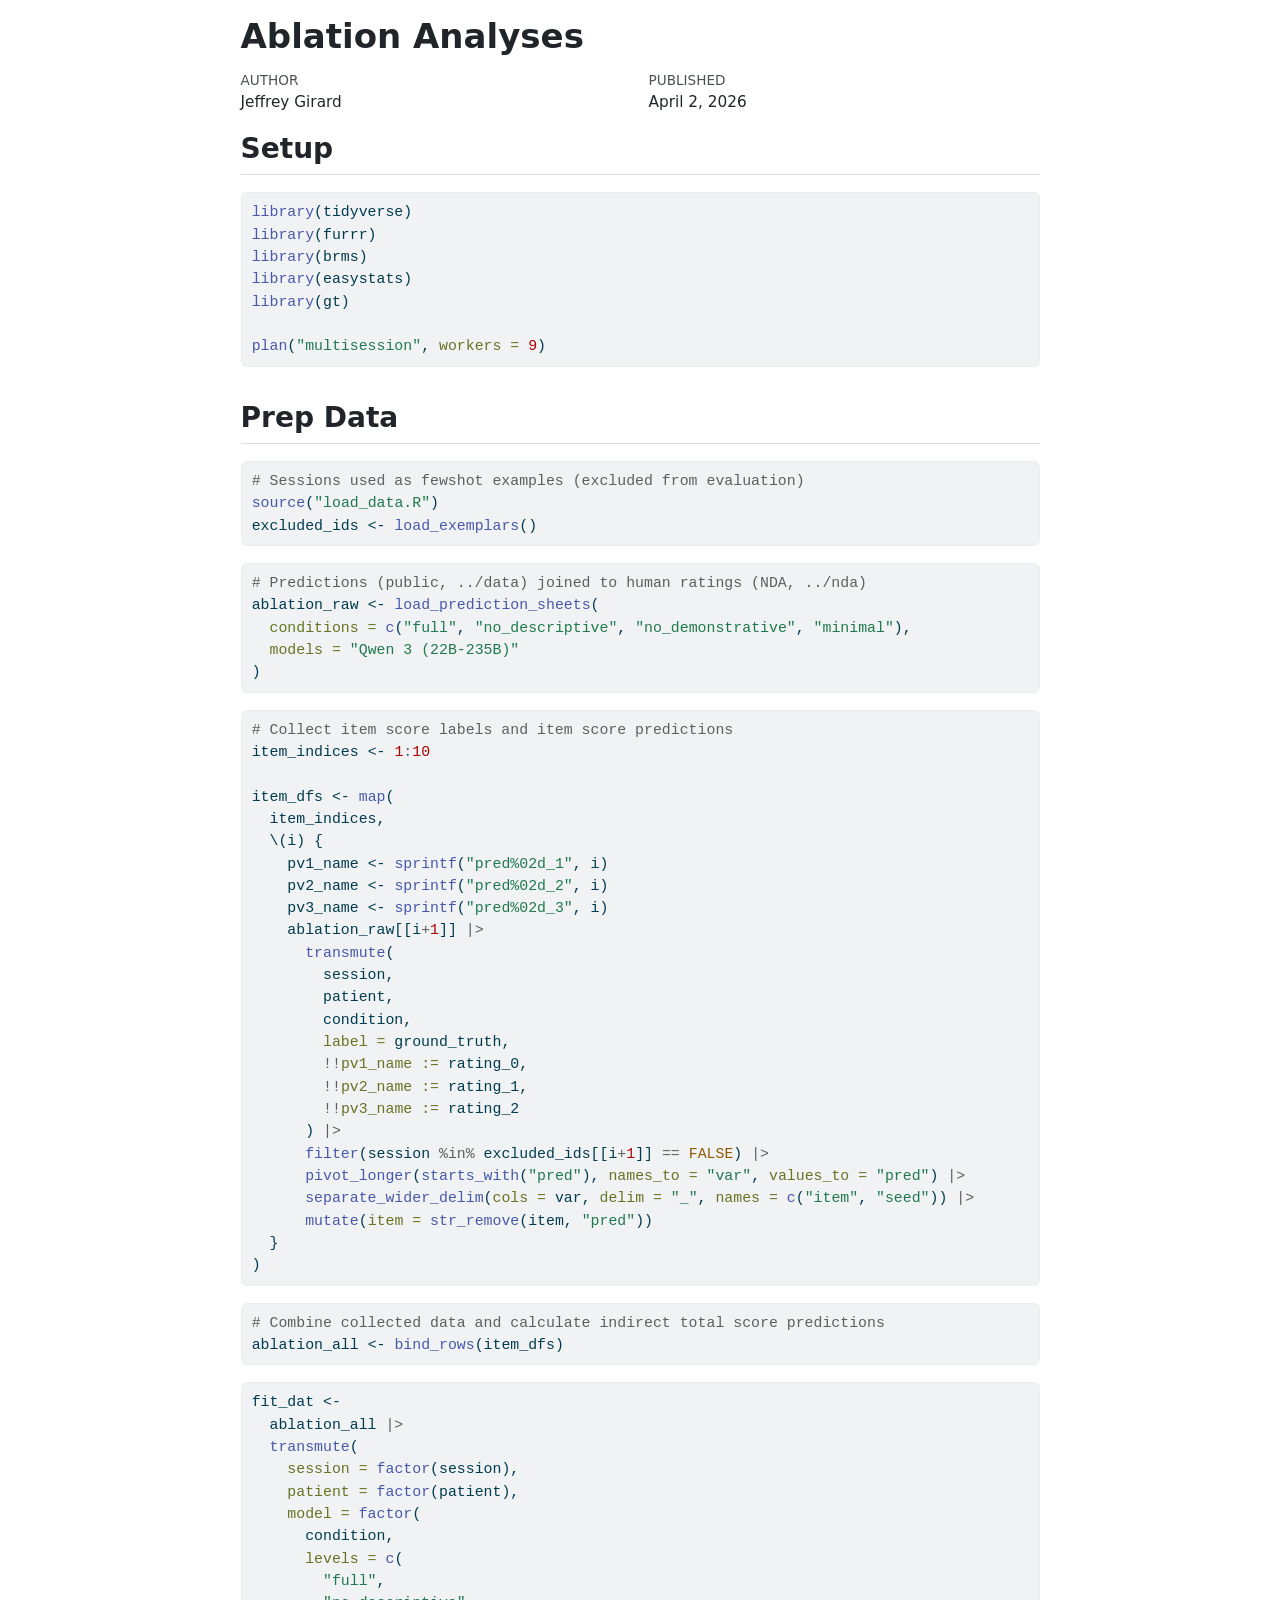
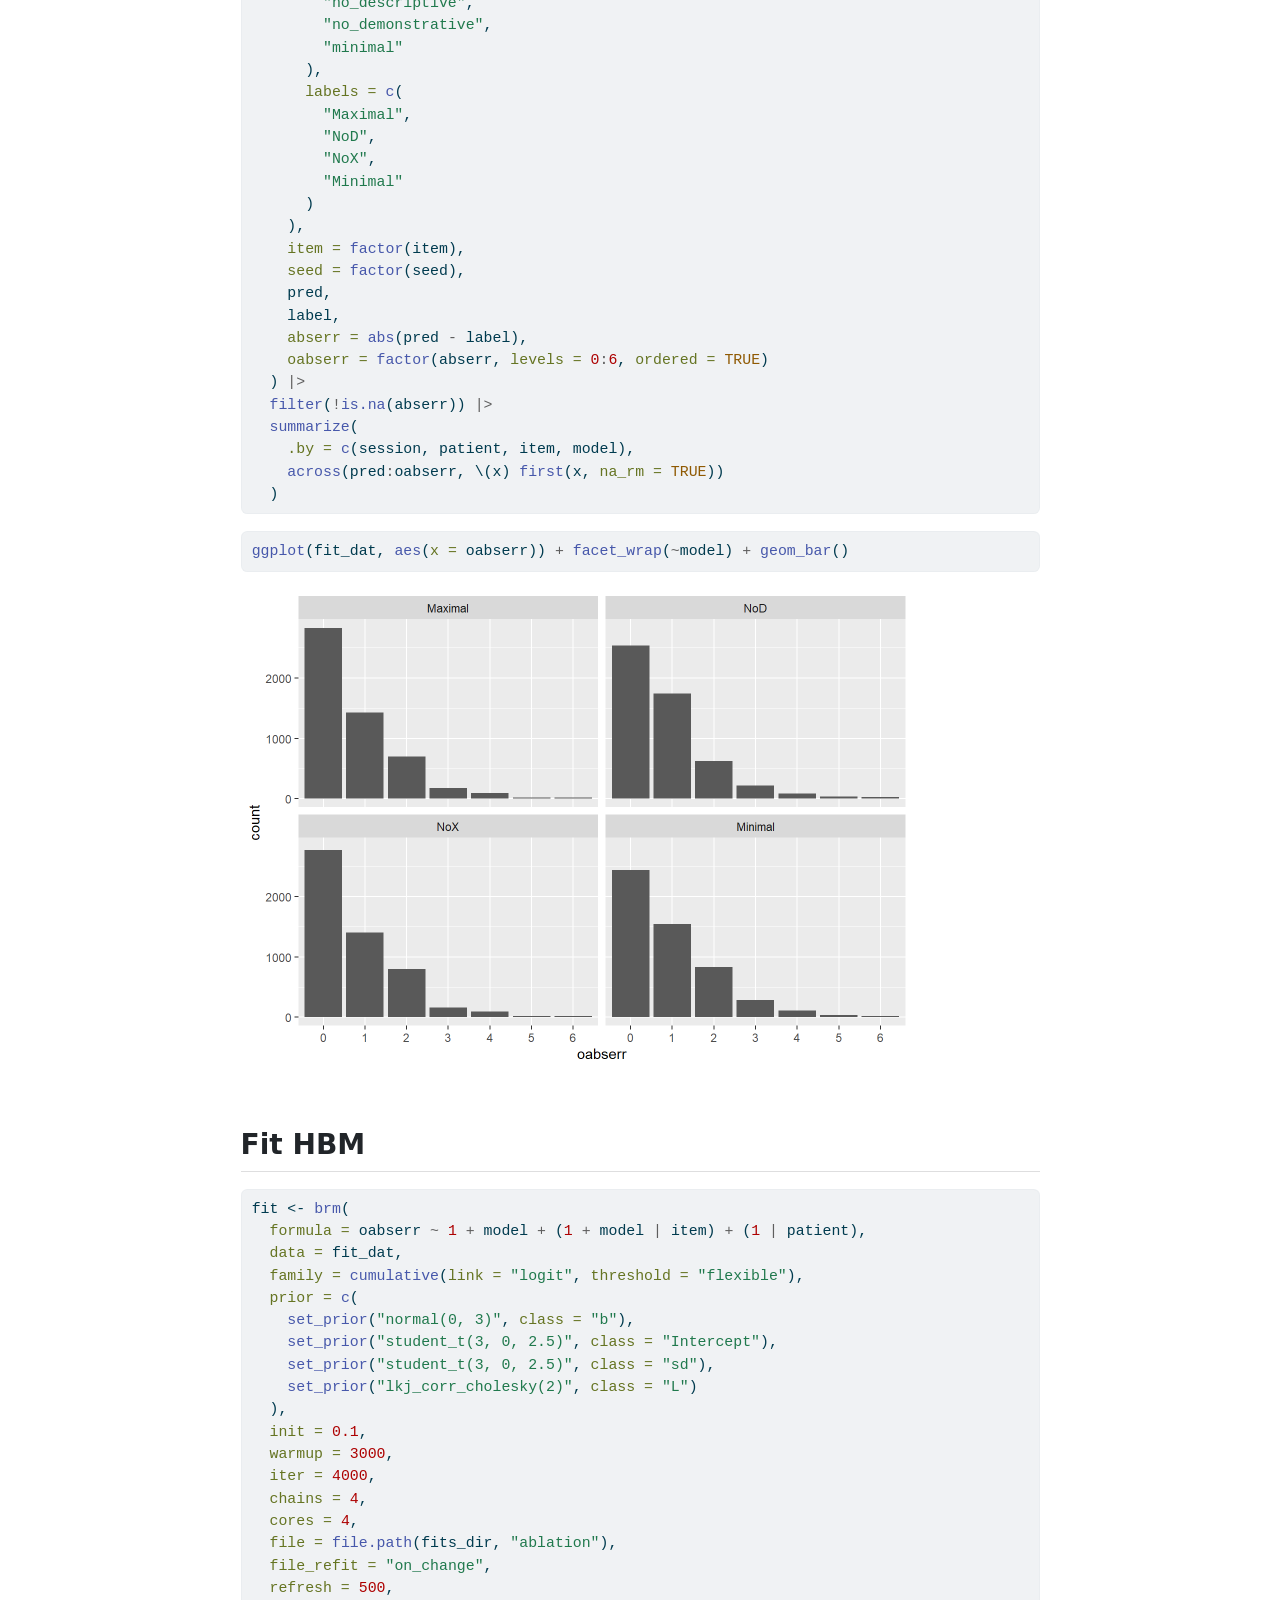
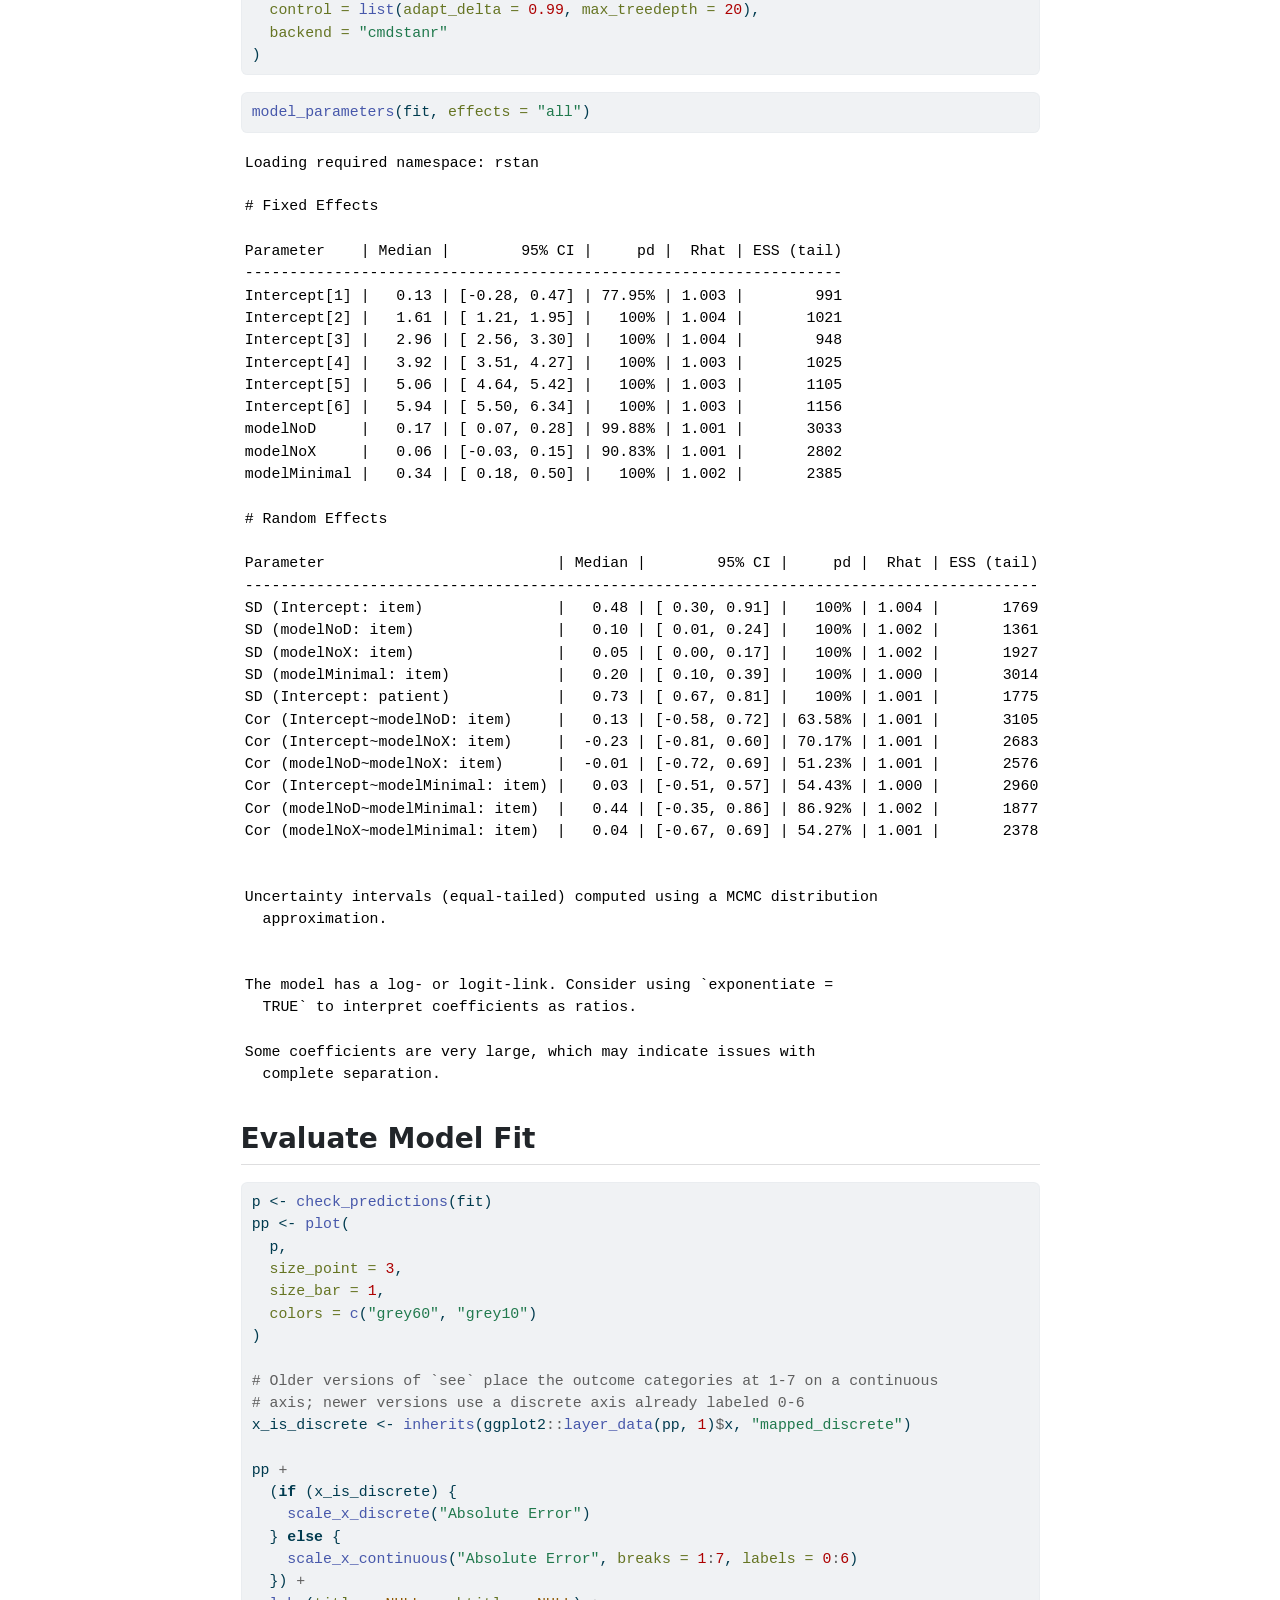
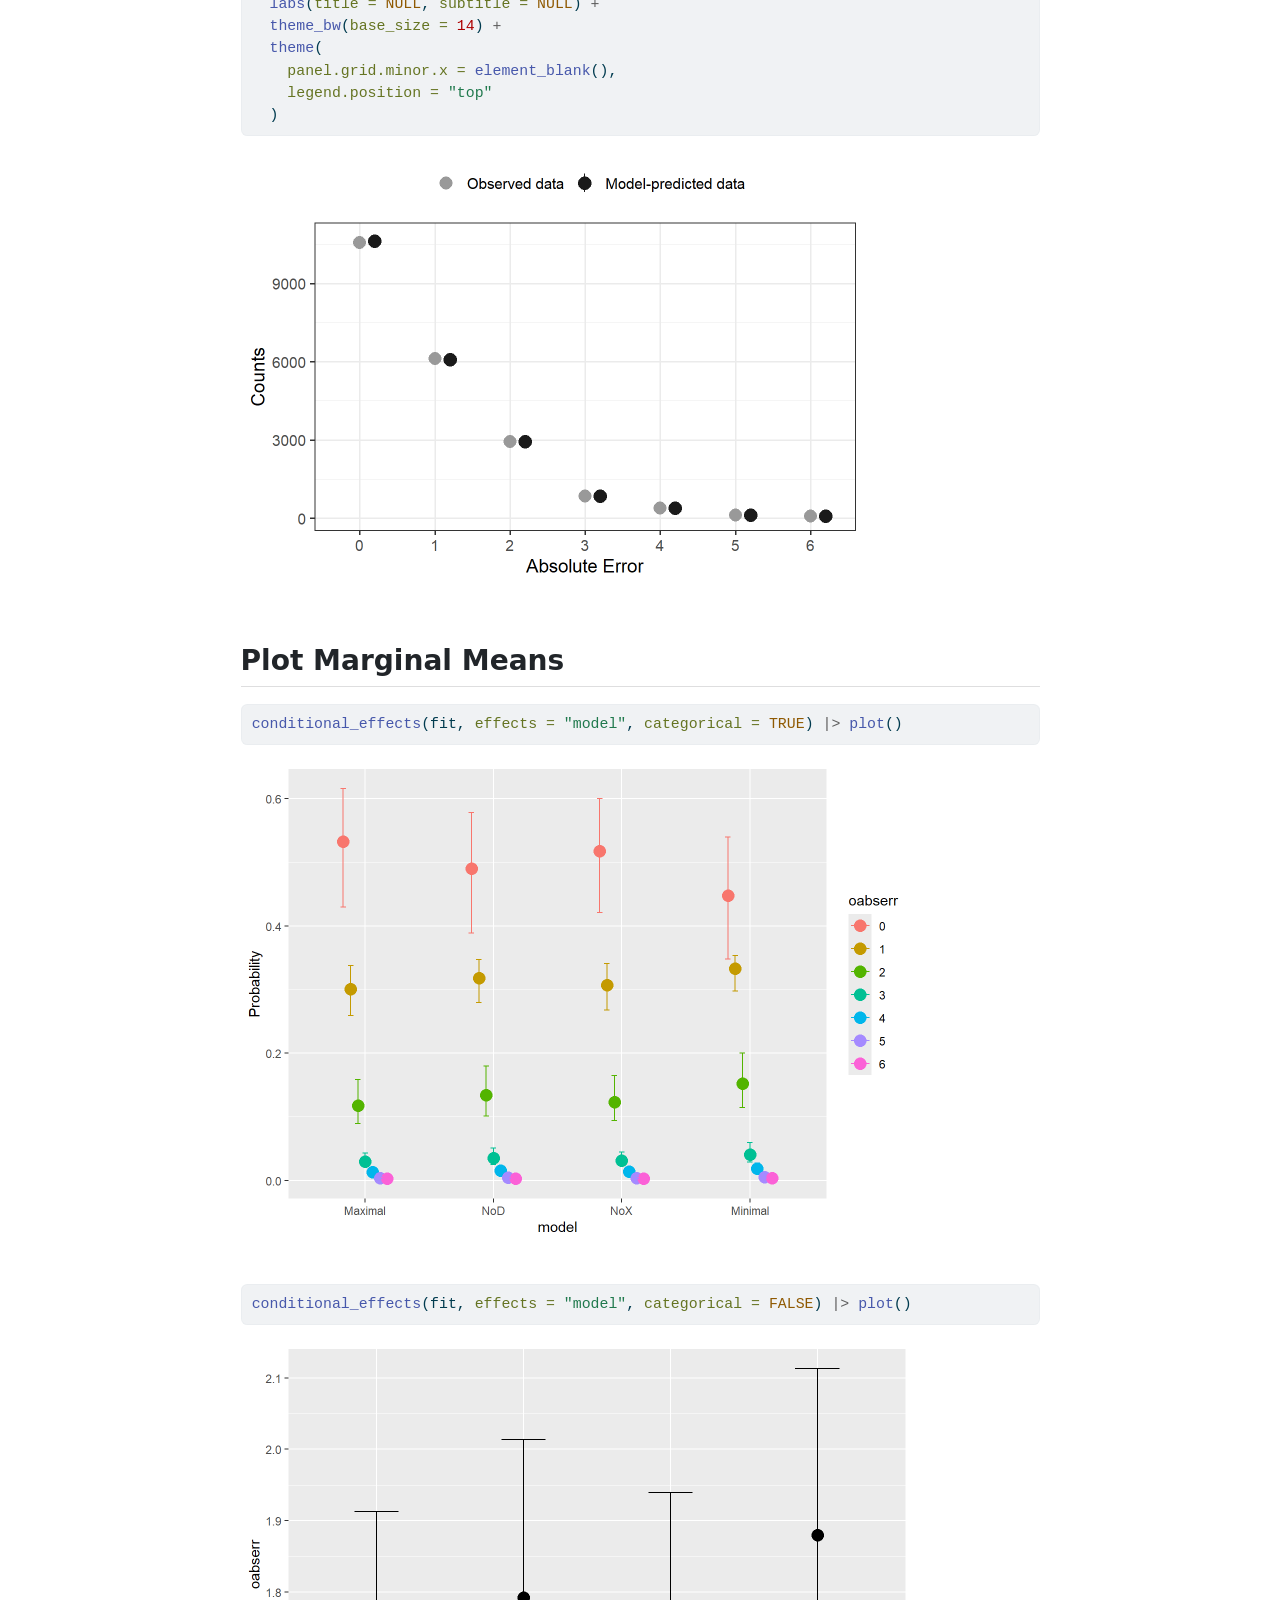
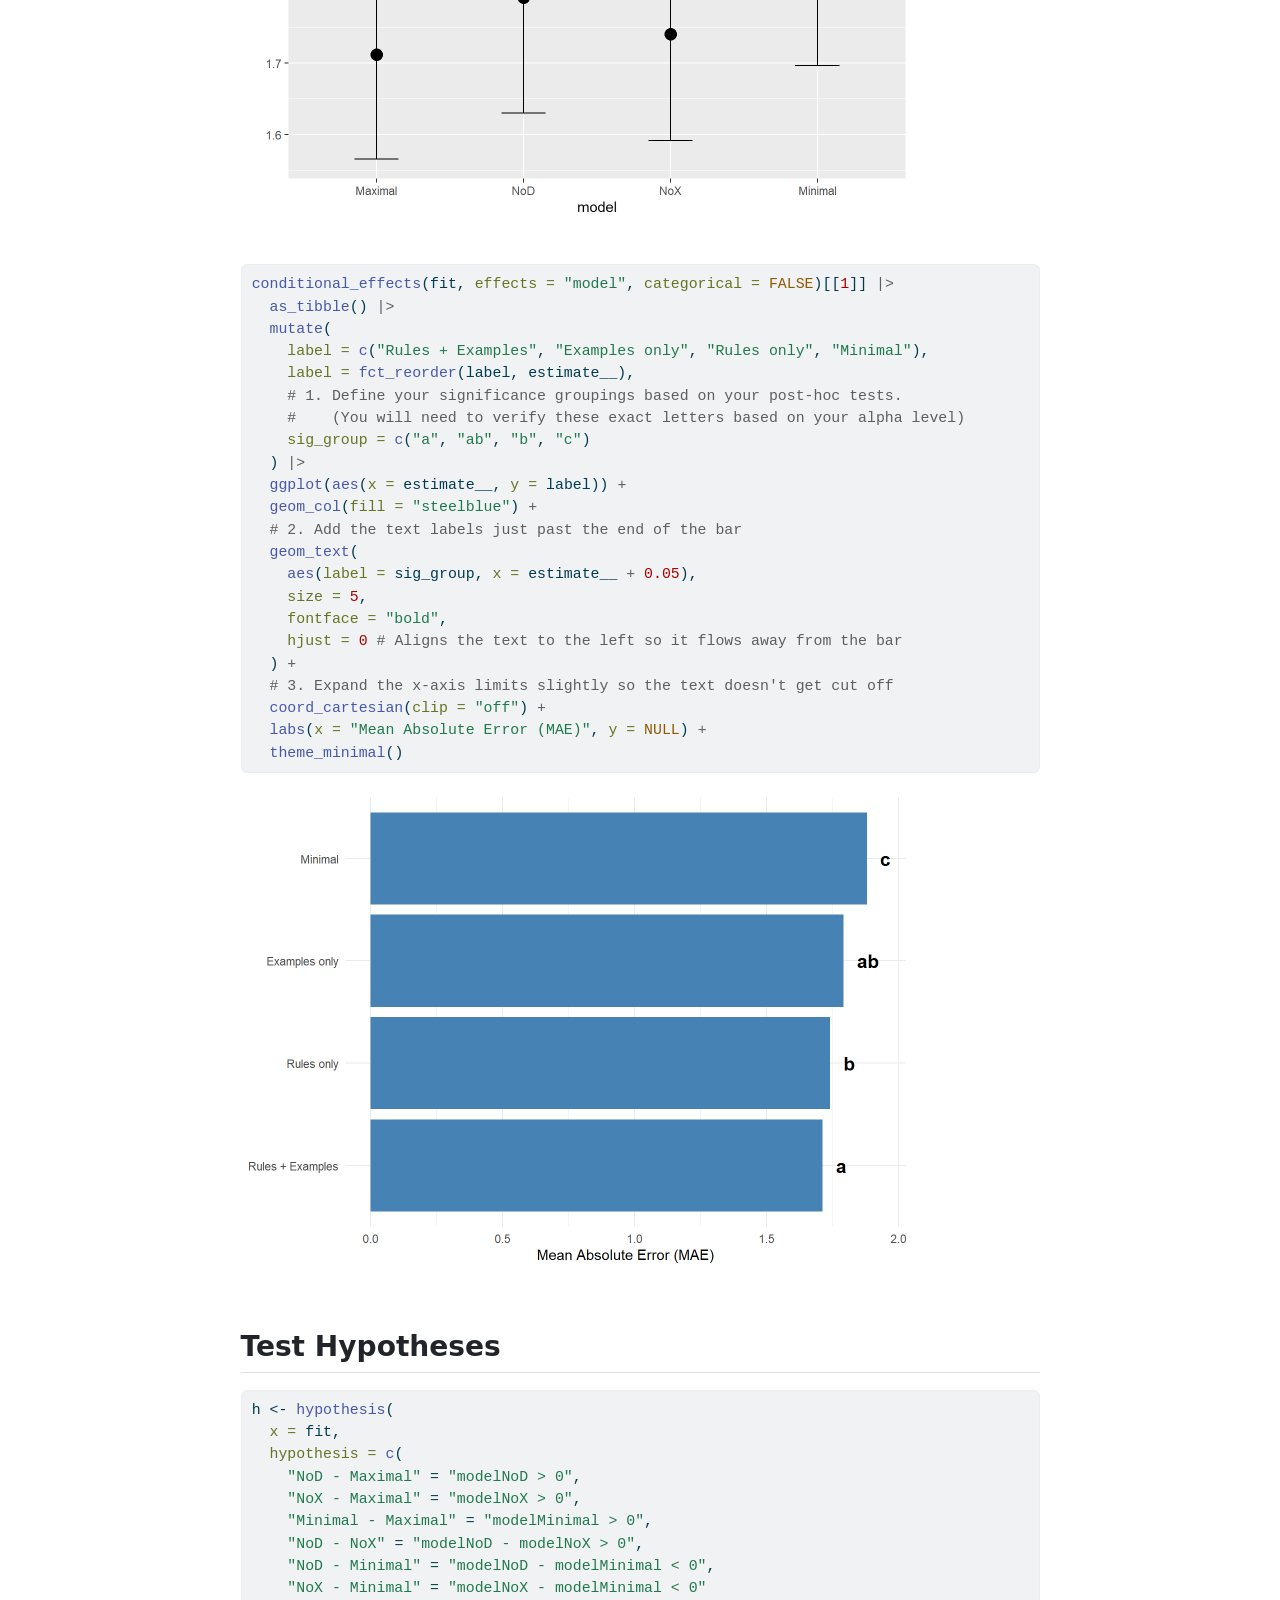
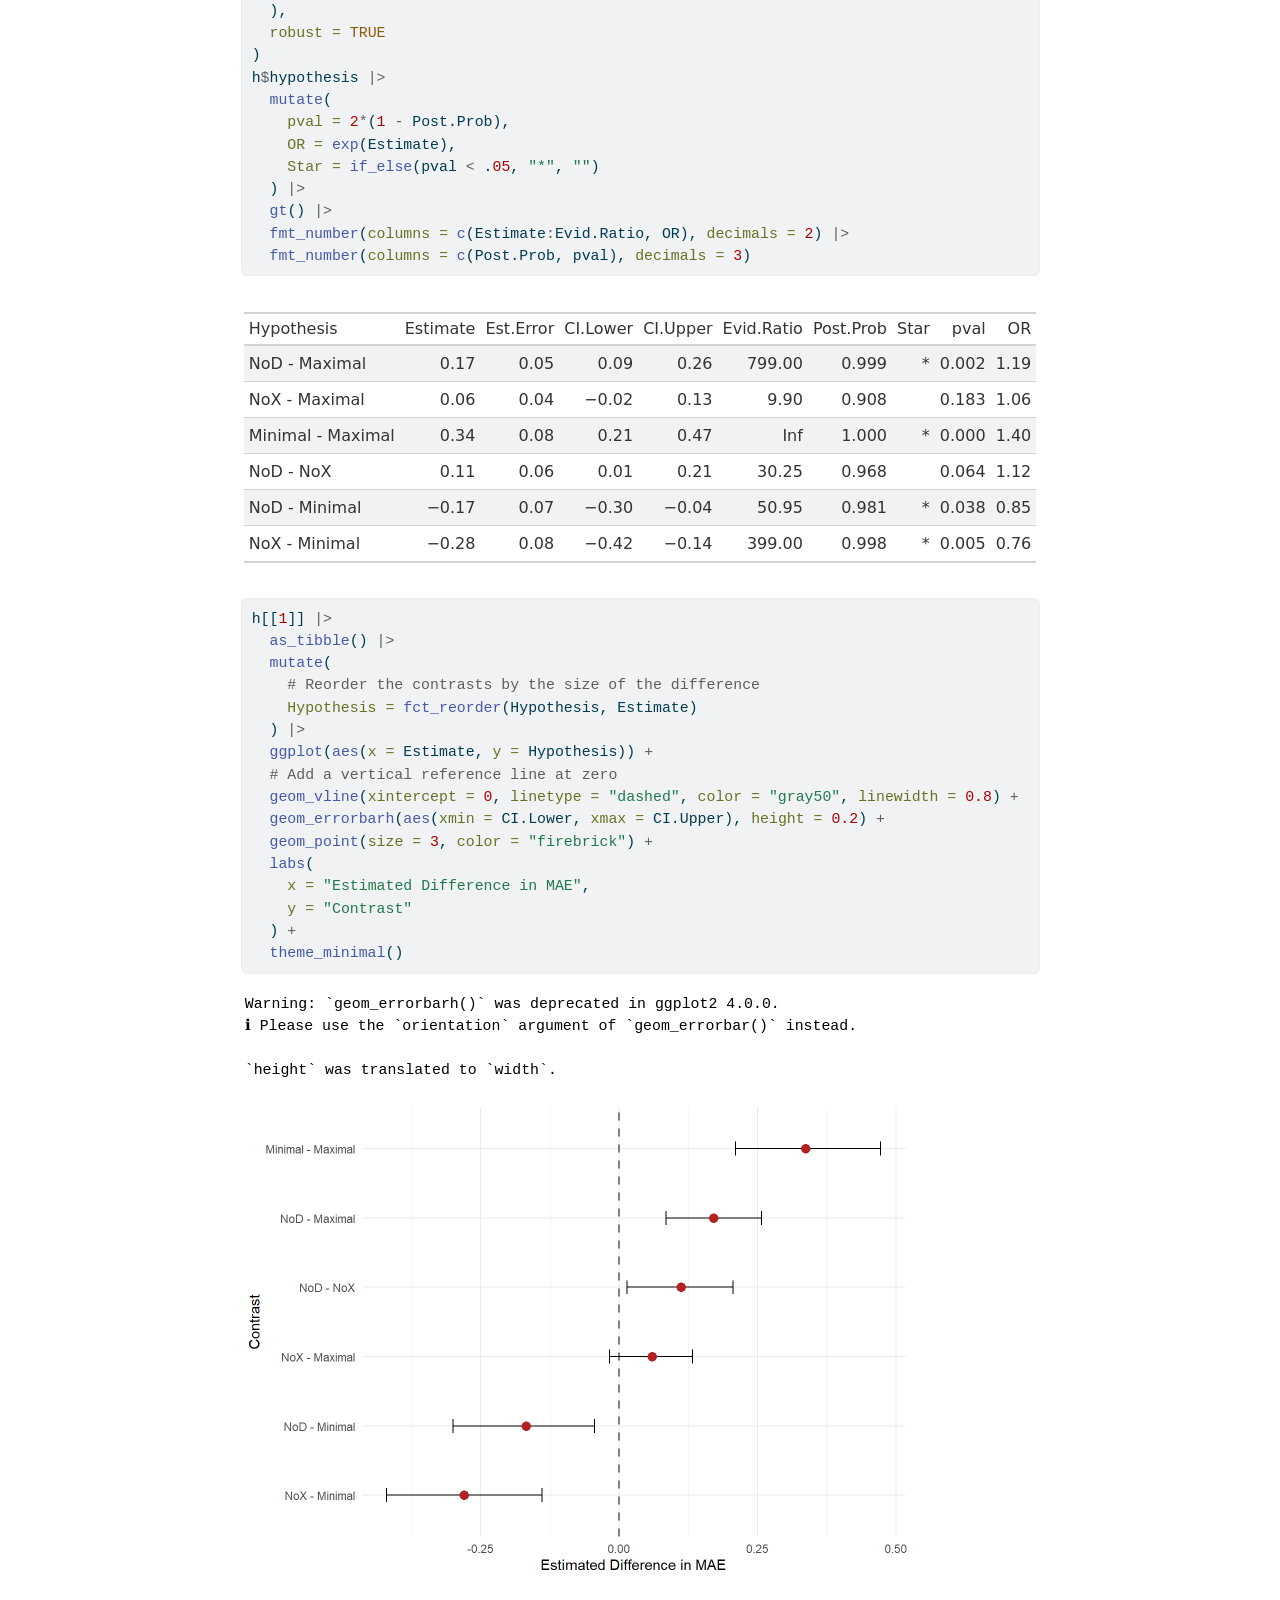
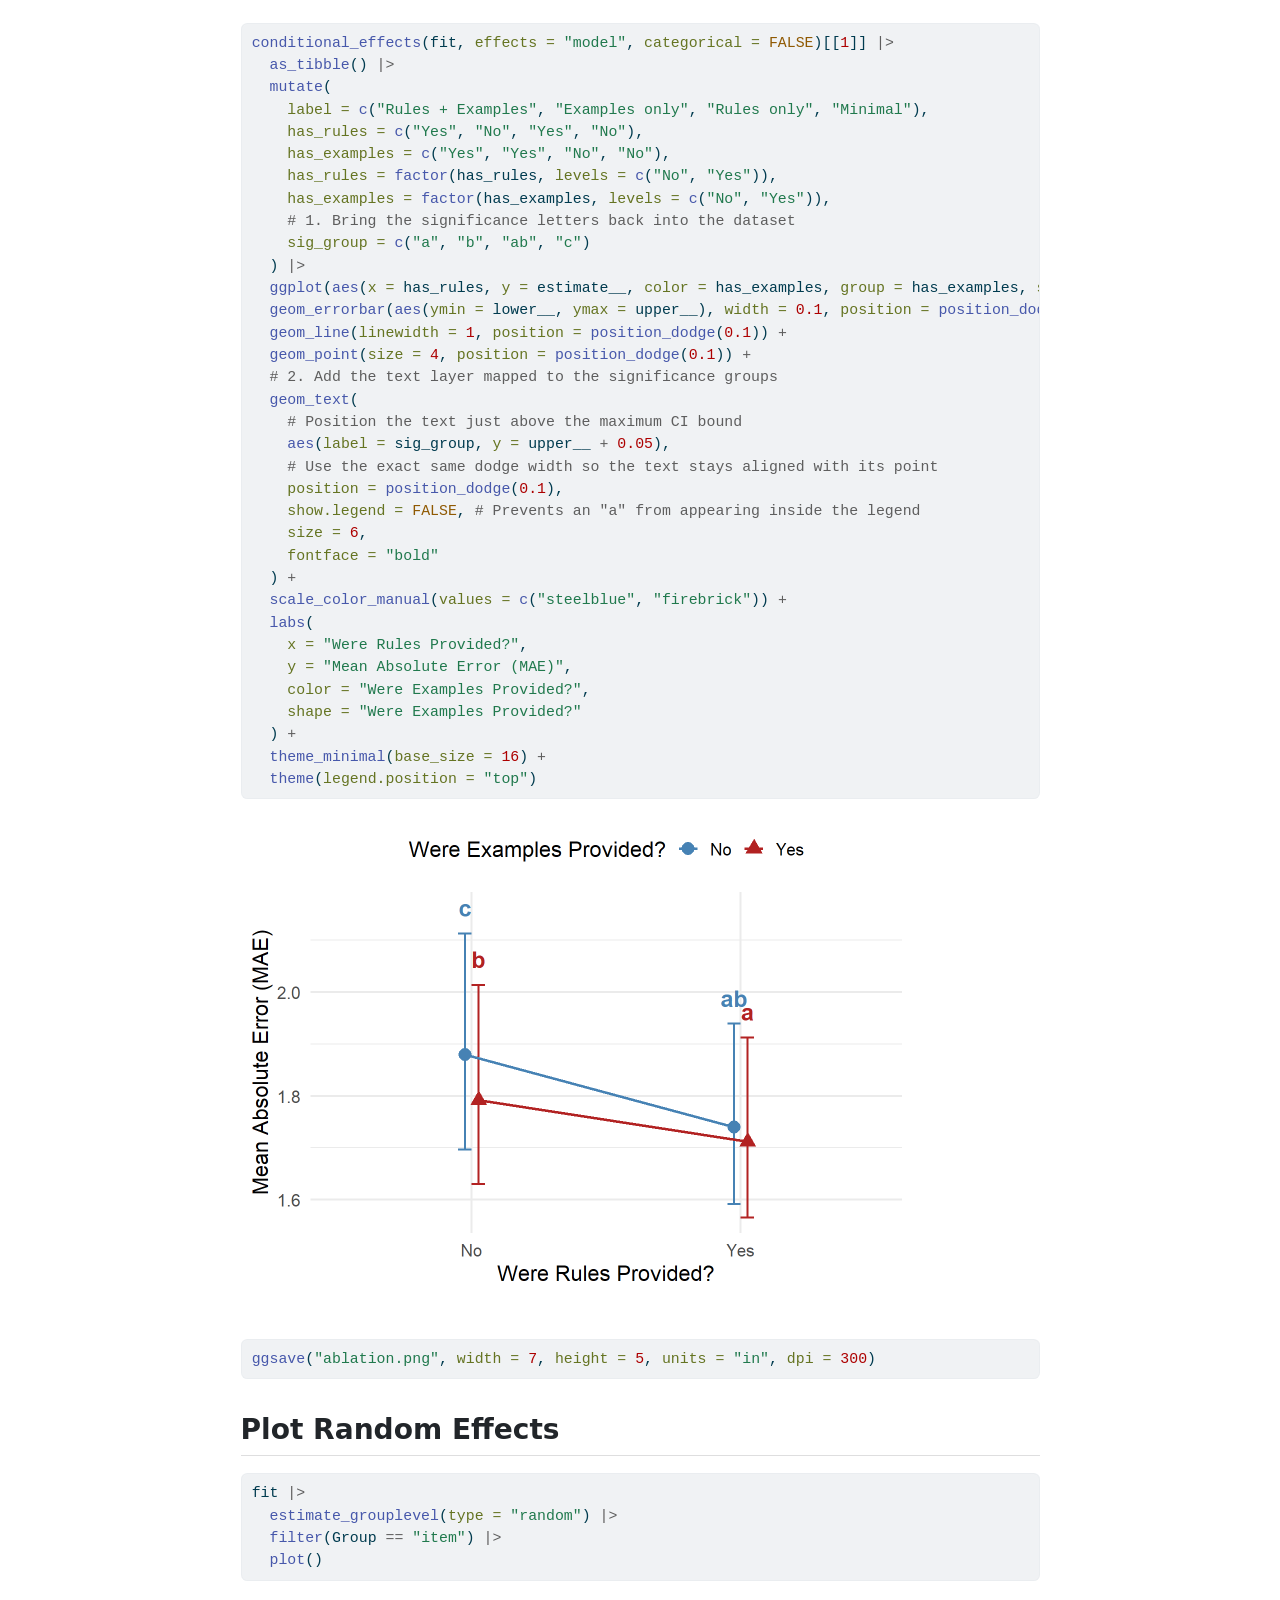
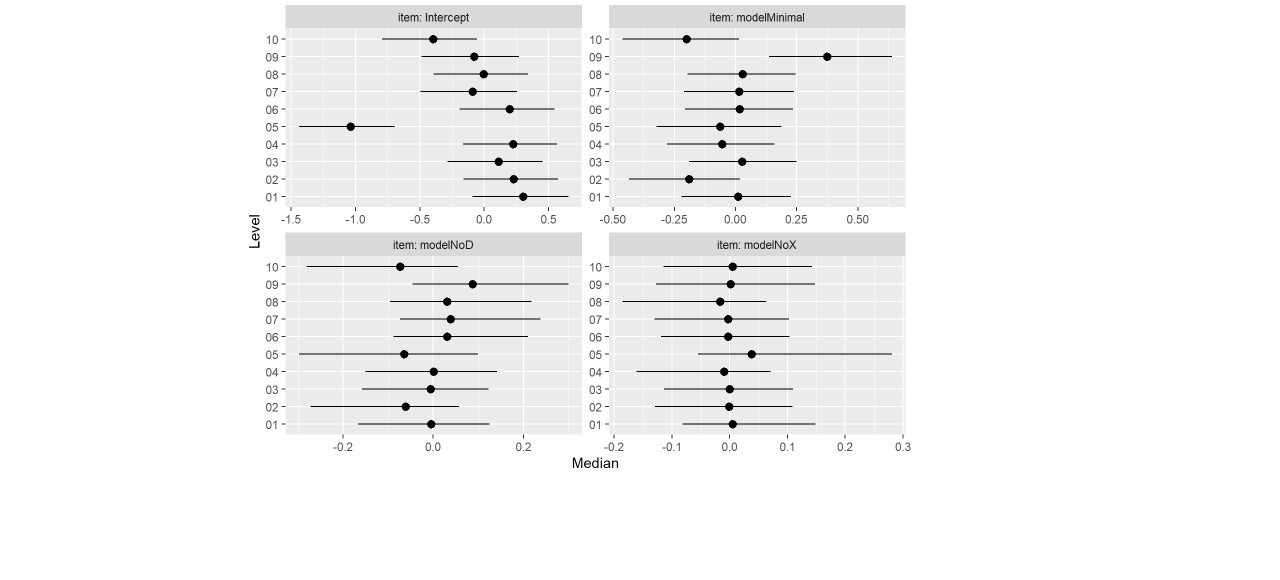
==== commit 0f62295c: "Add public model predictions and reproducible analysis pipeline (v1.1.0) - data/: model predictions " ====
--- a/analyses/ablation_analyses.html
+++ b/analyses/ablation_analyses.html
@@ -2,7 +2,7 @@
 <html xmlns="http://www.w3.org/1999/xhtml" lang="en" xml:lang="en"><head>
 
 <meta charset="utf-8">
-<meta name="generator" content="quarto-1.9.38">
+<meta name="generator" content="quarto-1.10.18">
 
 <meta name="viewport" content="width=device-width, initial-scale=1.0, user-scalable=yes">
 
@@ -14,10 +14,13 @@
 /* Default styles provided by pandoc.
 ** See https://pandoc.org/MANUAL.html#variables-for-html for config info.
 */
-code{white-space: pre-wrap;}
 span.smallcaps{font-variant: small-caps;}
-div.columns{display: flex; gap: min(4vw, 1.5em);}
-div.column{flex: auto; overflow-x: auto;}
+div.columns{display: flex; gap: 1.5em;}
+div.column{flex: auto;}
+@media screen {
+div.columns{gap: min(4vw, 1.5em);}
+div.column{overflow-x: auto;}
+}
 div.hanging-indent{margin-left: 1.5em; text-indent: -1.5em;}
 ul.task-list{list-style: none;}
 ul.task-list li input[type="checkbox"] {
@@ -70,10 +73,10 @@
 <script src="ablation_analyses_files/libs/quarto-html/tippy.umd.min.js"></script>
 <script src="ablation_analyses_files/libs/quarto-html/anchor.min.js"></script>
 <link href="ablation_analyses_files/libs/quarto-html/tippy.css" rel="stylesheet">
-<link href="ablation_analyses_files/libs/quarto-html/quarto-syntax-highlighting-15634bcf2e68342d4ad2dfa704d543f6.css" rel="stylesheet" id="quarto-text-highlighting-styles">
+<link href="ablation_analyses_files/libs/quarto-html/quarto-syntax-highlighting-64a204ab8560d761af7679ceaba22944.css" rel="stylesheet" id="quarto-text-highlighting-styles">
 <script src="ablation_analyses_files/libs/bootstrap/bootstrap.min.js"></script>
 <link href="ablation_analyses_files/libs/bootstrap/bootstrap-icons.css" rel="stylesheet">
-<link href="ablation_analyses_files/libs/bootstrap/bootstrap-021f64ce419b55f795a1c05b97767f16.min.css" rel="stylesheet" append-hash="true" id="quarto-bootstrap" data-mode="light">
+<link href="ablation_analyses_files/libs/bootstrap/bootstrap-215b371544c282197b31c8aa00ce3677.min.css" rel="stylesheet" append-hash="true" id="quarto-bootstrap" data-mode="light">
 
 
 </head>
@@ -119,39 +122,27 @@
 <h2 class="anchored" data-anchor-id="setup">Setup</h2>
 <div class="cell">
 <div class="code-copy-outer-scaffold"><div class="sourceCode cell-code" id="cb1"><pre class="sourceCode r code-with-copy"><code class="sourceCode r"><span id="cb1-1"><a href="#cb1-1" aria-hidden="true" tabindex="-1"></a><span class="fu">library</span>(tidyverse)</span>
-<span id="cb1-2"><a href="#cb1-2" aria-hidden="true" tabindex="-1"></a><span class="fu">library</span>(readxl)</span>
-<span id="cb1-3"><a href="#cb1-3" aria-hidden="true" tabindex="-1"></a><span class="fu">library</span>(furrr)</span>
-<span id="cb1-4"><a href="#cb1-4" aria-hidden="true" tabindex="-1"></a><span class="fu">library</span>(brms)</span>
-<span id="cb1-5"><a href="#cb1-5" aria-hidden="true" tabindex="-1"></a><span class="fu">library</span>(easystats)</span>
-<span id="cb1-6"><a href="#cb1-6" aria-hidden="true" tabindex="-1"></a><span class="fu">library</span>(gt)</span>
-<span id="cb1-7"><a href="#cb1-7" aria-hidden="true" tabindex="-1"></a></span>
-<span id="cb1-8"><a href="#cb1-8" aria-hidden="true" tabindex="-1"></a><span class="fu">plan</span>(<span class="st">"multisession"</span>, <span class="at">workers =</span> <span class="dv">9</span>)</span></code></pre></div><button title="Copy to Clipboard" class="code-copy-button"><i class="bi"></i></button></div>
+<span id="cb1-2"><a href="#cb1-2" aria-hidden="true" tabindex="-1"></a><span class="fu">library</span>(furrr)</span>
+<span id="cb1-3"><a href="#cb1-3" aria-hidden="true" tabindex="-1"></a><span class="fu">library</span>(brms)</span>
+<span id="cb1-4"><a href="#cb1-4" aria-hidden="true" tabindex="-1"></a><span class="fu">library</span>(easystats)</span>
+<span id="cb1-5"><a href="#cb1-5" aria-hidden="true" tabindex="-1"></a><span class="fu">library</span>(gt)</span>
+<span id="cb1-6"><a href="#cb1-6" aria-hidden="true" tabindex="-1"></a></span>
+<span id="cb1-7"><a href="#cb1-7" aria-hidden="true" tabindex="-1"></a><span class="fu">plan</span>(<span class="st">"multisession"</span>, <span class="at">workers =</span> <span class="dv">9</span>)</span></code></pre></div><button title="Copy to Clipboard" class="code-copy-button"><i class="bi"></i></button></div>
 </div>
 </section>
 <section id="prep-data" class="level2">
 <h2 class="anchored" data-anchor-id="prep-data">Prep Data</h2>
 <div class="cell">
-<div class="code-copy-outer-scaffold"><div class="sourceCode cell-code" id="cb2"><pre class="sourceCode r code-with-copy"><code class="sourceCode r"><span id="cb2-1"><a href="#cb2-1" aria-hidden="true" tabindex="-1"></a><span class="co"># Look up which sessions were used as fewshot examples (to exclude them)</span></span>
-<span id="cb2-2"><a href="#cb2-2" aria-hidden="true" tabindex="-1"></a>excluded_ids <span class="ot">&lt;-</span> </span>
-<span id="cb2-3"><a href="#cb2-3" aria-hidden="true" tabindex="-1"></a>  <span class="fu">map</span>(</span>
-<span id="cb2-4"><a href="#cb2-4" aria-hidden="true" tabindex="-1"></a>    <span class="at">.x =</span> <span class="dv">0</span><span class="sc">:</span><span class="dv">10</span>,</span>
-<span id="cb2-5"><a href="#cb2-5" aria-hidden="true" tabindex="-1"></a>    <span class="at">.f =</span> \(i) </span>
-<span id="cb2-6"><a href="#cb2-6" aria-hidden="true" tabindex="-1"></a>      <span class="fu">read_lines</span>(</span>
-<span id="cb2-7"><a href="#cb2-7" aria-hidden="true" tabindex="-1"></a>        <span class="fu">str_glue</span>(<span class="st">"../fewshot_ids/madrs_item_{i}_no_test_sessions.txt"</span>)</span>
-<span id="cb2-8"><a href="#cb2-8" aria-hidden="true" tabindex="-1"></a>      ) <span class="sc">|&gt;</span> </span>
-<span id="cb2-9"><a href="#cb2-9" aria-hidden="true" tabindex="-1"></a>      <span class="fu">basename</span>()</span>
-<span id="cb2-10"><a href="#cb2-10" aria-hidden="true" tabindex="-1"></a>  )</span></code></pre></div><button title="Copy to Clipboard" class="code-copy-button"><i class="bi"></i></button></div>
-</div>
-<div class="cell">
-<div class="code-copy-outer-scaffold"><div class="sourceCode cell-code" id="cb3"><pre class="sourceCode r code-with-copy"><code class="sourceCode r"><span id="cb3-1"><a href="#cb3-1" aria-hidden="true" tabindex="-1"></a>ablation_input <span class="ot">&lt;-</span> <span class="st">"updated_results/madrs_predictions_by_video_ablation_small.xlsx"</span></span>
-<span id="cb3-2"><a href="#cb3-2" aria-hidden="true" tabindex="-1"></a>ablation_sheets <span class="ot">&lt;-</span> <span class="fu">excel_sheets</span>(ablation_input)</span>
-<span id="cb3-3"><a href="#cb3-3" aria-hidden="true" tabindex="-1"></a>ablation_raw <span class="ot">&lt;-</span> </span>
-<span id="cb3-4"><a href="#cb3-4" aria-hidden="true" tabindex="-1"></a>  <span class="fu">map</span>(</span>
-<span id="cb3-5"><a href="#cb3-5" aria-hidden="true" tabindex="-1"></a>    <span class="at">.x =</span> <span class="fu">seq_along</span>(ablation_sheets),</span>
-<span id="cb3-6"><a href="#cb3-6" aria-hidden="true" tabindex="-1"></a>    <span class="at">.f =</span> \(x) <span class="fu">read_xlsx</span>(ablation_input, <span class="at">sheet =</span> x) <span class="sc">|&gt;</span> </span>
-<span id="cb3-7"><a href="#cb3-7" aria-hidden="true" tabindex="-1"></a>      <span class="fu">filter</span>(<span class="fu">str_detect</span>(model_name, <span class="st">"22B-235B"</span>))</span>
-<span id="cb3-8"><a href="#cb3-8" aria-hidden="true" tabindex="-1"></a>  )</span>
-<span id="cb3-9"><a href="#cb3-9" aria-hidden="true" tabindex="-1"></a><span class="fu">names</span>(ablation_raw) <span class="ot">&lt;-</span> ablation_sheets</span></code></pre></div><button title="Copy to Clipboard" class="code-copy-button"><i class="bi"></i></button></div>
+<div class="code-copy-outer-scaffold"><div class="sourceCode cell-code" id="cb2"><pre class="sourceCode r code-with-copy"><code class="sourceCode r"><span id="cb2-1"><a href="#cb2-1" aria-hidden="true" tabindex="-1"></a><span class="co"># Sessions used as fewshot examples (excluded from evaluation)</span></span>
+<span id="cb2-2"><a href="#cb2-2" aria-hidden="true" tabindex="-1"></a><span class="fu">source</span>(<span class="st">"load_data.R"</span>)</span>
+<span id="cb2-3"><a href="#cb2-3" aria-hidden="true" tabindex="-1"></a>excluded_ids <span class="ot">&lt;-</span> <span class="fu">load_exemplars</span>()</span></code></pre></div><button title="Copy to Clipboard" class="code-copy-button"><i class="bi"></i></button></div>
+</div>
+<div class="cell">
+<div class="code-copy-outer-scaffold"><div class="sourceCode cell-code" id="cb3"><pre class="sourceCode r code-with-copy"><code class="sourceCode r"><span id="cb3-1"><a href="#cb3-1" aria-hidden="true" tabindex="-1"></a><span class="co"># Predictions (public, ../data) joined to human ratings (NDA, ../nda)</span></span>
+<span id="cb3-2"><a href="#cb3-2" aria-hidden="true" tabindex="-1"></a>ablation_raw <span class="ot">&lt;-</span> <span class="fu">load_prediction_sheets</span>(</span>
+<span id="cb3-3"><a href="#cb3-3" aria-hidden="true" tabindex="-1"></a>  <span class="at">conditions =</span> <span class="fu">c</span>(<span class="st">"full"</span>, <span class="st">"no_descriptive"</span>, <span class="st">"no_demonstrative"</span>, <span class="st">"minimal"</span>),</span>
+<span id="cb3-4"><a href="#cb3-4" aria-hidden="true" tabindex="-1"></a>  <span class="at">models =</span> <span class="st">"Qwen 3 (22B-235B)"</span></span>
+<span id="cb3-5"><a href="#cb3-5" aria-hidden="true" tabindex="-1"></a>)</span></code></pre></div><button title="Copy to Clipboard" class="code-copy-button"><i class="bi"></i></button></div>
 </div>
 <div class="cell">
 <div class="code-copy-outer-scaffold"><div class="sourceCode cell-code" id="cb4"><pre class="sourceCode r code-with-copy"><code class="sourceCode r"><span id="cb4-1"><a href="#cb4-1" aria-hidden="true" tabindex="-1"></a><span class="co"># Collect item score labels and item score predictions</span></span>
@@ -167,7 +158,7 @@
 <span id="cb4-11"><a href="#cb4-11" aria-hidden="true" tabindex="-1"></a>      <span class="fu">transmute</span>(</span>
 <span id="cb4-12"><a href="#cb4-12" aria-hidden="true" tabindex="-1"></a>        session,</span>
 <span id="cb4-13"><a href="#cb4-13" aria-hidden="true" tabindex="-1"></a>        patient,</span>
-<span id="cb4-14"><a href="#cb4-14" aria-hidden="true" tabindex="-1"></a>        model_name,</span>
+<span id="cb4-14"><a href="#cb4-14" aria-hidden="true" tabindex="-1"></a>        condition,</span>
 <span id="cb4-15"><a href="#cb4-15" aria-hidden="true" tabindex="-1"></a>        <span class="at">label =</span> ground_truth,</span>
 <span id="cb4-16"><a href="#cb4-16" aria-hidden="true" tabindex="-1"></a>        <span class="sc">!!</span><span class="at">pv1_name :=</span> rating_0,</span>
 <span id="cb4-17"><a href="#cb4-17" aria-hidden="true" tabindex="-1"></a>        <span class="sc">!!</span><span class="at">pv2_name :=</span> rating_1,</span>
@@ -191,12 +182,12 @@
 <span id="cb6-4"><a href="#cb6-4" aria-hidden="true" tabindex="-1"></a>    <span class="at">session =</span> <span class="fu">factor</span>(session),</span>
 <span id="cb6-5"><a href="#cb6-5" aria-hidden="true" tabindex="-1"></a>    <span class="at">patient =</span> <span class="fu">factor</span>(patient),</span>
 <span id="cb6-6"><a href="#cb6-6" aria-hidden="true" tabindex="-1"></a>    <span class="at">model =</span> <span class="fu">factor</span>(</span>
-<span id="cb6-7"><a href="#cb6-7" aria-hidden="true" tabindex="-1"></a>      model_name, </span>
+<span id="cb6-7"><a href="#cb6-7" aria-hidden="true" tabindex="-1"></a>      condition,</span>
 <span id="cb6-8"><a href="#cb6-8" aria-hidden="true" tabindex="-1"></a>      <span class="at">levels =</span> <span class="fu">c</span>(</span>
-<span id="cb6-9"><a href="#cb6-9" aria-hidden="true" tabindex="-1"></a>        <span class="st">"Qwen 3 (22B-235B):"</span>, </span>
-<span id="cb6-10"><a href="#cb6-10" aria-hidden="true" tabindex="-1"></a>        <span class="st">"Qwen 3 (22B-235B):  No Desc"</span>, </span>
-<span id="cb6-11"><a href="#cb6-11" aria-hidden="true" tabindex="-1"></a>        <span class="st">"Qwen 3 (22B-235B):  No Dem"</span>,</span>
-<span id="cb6-12"><a href="#cb6-12" aria-hidden="true" tabindex="-1"></a>        <span class="st">"Qwen 3 (22B-235B):  Raw"</span></span>
+<span id="cb6-9"><a href="#cb6-9" aria-hidden="true" tabindex="-1"></a>        <span class="st">"full"</span>,</span>
+<span id="cb6-10"><a href="#cb6-10" aria-hidden="true" tabindex="-1"></a>        <span class="st">"no_descriptive"</span>,</span>
+<span id="cb6-11"><a href="#cb6-11" aria-hidden="true" tabindex="-1"></a>        <span class="st">"no_demonstrative"</span>,</span>
+<span id="cb6-12"><a href="#cb6-12" aria-hidden="true" tabindex="-1"></a>        <span class="st">"minimal"</span></span>
 <span id="cb6-13"><a href="#cb6-13" aria-hidden="true" tabindex="-1"></a>      ),</span>
 <span id="cb6-14"><a href="#cb6-14" aria-hidden="true" tabindex="-1"></a>      <span class="at">labels =</span> <span class="fu">c</span>(</span>
 <span id="cb6-15"><a href="#cb6-15" aria-hidden="true" tabindex="-1"></a>        <span class="st">"Maximal"</span>,</span>
@@ -247,11 +238,12 @@
 <span id="cb8-13"><a href="#cb8-13" aria-hidden="true" tabindex="-1"></a>  <span class="at">iter =</span> <span class="dv">4000</span>,</span>
 <span id="cb8-14"><a href="#cb8-14" aria-hidden="true" tabindex="-1"></a>  <span class="at">chains =</span> <span class="dv">4</span>, </span>
 <span id="cb8-15"><a href="#cb8-15" aria-hidden="true" tabindex="-1"></a>  <span class="at">cores =</span> <span class="dv">4</span>,</span>
-<span id="cb8-16"><a href="#cb8-16" aria-hidden="true" tabindex="-1"></a>  <span class="at">file =</span> <span class="st">"ablation"</span>,</span>
-<span id="cb8-17"><a href="#cb8-17" aria-hidden="true" tabindex="-1"></a>  <span class="at">refresh =</span> <span class="dv">500</span>,</span>
-<span id="cb8-18"><a href="#cb8-18" aria-hidden="true" tabindex="-1"></a>  <span class="at">control =</span> <span class="fu">list</span>(<span class="at">adapt_delta =</span> <span class="fl">0.99</span>, <span class="at">max_treedepth =</span> <span class="dv">20</span>),</span>
-<span id="cb8-19"><a href="#cb8-19" aria-hidden="true" tabindex="-1"></a>  <span class="at">backend =</span> <span class="st">"cmdstanr"</span></span>
-<span id="cb8-20"><a href="#cb8-20" aria-hidden="true" tabindex="-1"></a>)</span></code></pre></div><button title="Copy to Clipboard" class="code-copy-button"><i class="bi"></i></button></div>
+<span id="cb8-16"><a href="#cb8-16" aria-hidden="true" tabindex="-1"></a>  <span class="at">file =</span> <span class="fu">file.path</span>(fits_dir, <span class="st">"ablation"</span>),</span>
+<span id="cb8-17"><a href="#cb8-17" aria-hidden="true" tabindex="-1"></a>  <span class="at">file_refit =</span> <span class="st">"on_change"</span>,</span>
+<span id="cb8-18"><a href="#cb8-18" aria-hidden="true" tabindex="-1"></a>  <span class="at">refresh =</span> <span class="dv">500</span>,</span>
+<span id="cb8-19"><a href="#cb8-19" aria-hidden="true" tabindex="-1"></a>  <span class="at">control =</span> <span class="fu">list</span>(<span class="at">adapt_delta =</span> <span class="fl">0.99</span>, <span class="at">max_treedepth =</span> <span class="dv">20</span>),</span>
+<span id="cb8-20"><a href="#cb8-20" aria-hidden="true" tabindex="-1"></a>  <span class="at">backend =</span> <span class="st">"cmdstanr"</span></span>
+<span id="cb8-21"><a href="#cb8-21" aria-hidden="true" tabindex="-1"></a>)</span></code></pre></div><button title="Copy to Clipboard" class="code-copy-button"><i class="bi"></i></button></div>
 </div>
 <div class="cell">
 <div class="code-copy-outer-scaffold"><div class="sourceCode cell-code" id="cb9"><pre class="sourceCode r code-with-copy"><code class="sourceCode r"><span id="cb9-1"><a href="#cb9-1" aria-hidden="true" tabindex="-1"></a><span class="fu">model_parameters</span>(fit, <span class="at">effects =</span> <span class="st">"all"</span>)</span></code></pre></div><button title="Copy to Clipboard" class="code-copy-button"><i class="bi"></i></button></div>
@@ -308,19 +300,29 @@
 <h2 class="anchored" data-anchor-id="evaluate-model-fit">Evaluate Model Fit</h2>
 <div class="cell">
 <div class="code-copy-outer-scaffold"><div class="sourceCode cell-code" id="cb14"><pre class="sourceCode r code-with-copy"><code class="sourceCode r"><span id="cb14-1"><a href="#cb14-1" aria-hidden="true" tabindex="-1"></a>p <span class="ot">&lt;-</span> <span class="fu">check_predictions</span>(fit)</span>
-<span id="cb14-2"><a href="#cb14-2" aria-hidden="true" tabindex="-1"></a>p <span class="sc">|&gt;</span> </span>
-<span id="cb14-3"><a href="#cb14-3" aria-hidden="true" tabindex="-1"></a>  <span class="fu">plot</span>(</span>
-<span id="cb14-4"><a href="#cb14-4" aria-hidden="true" tabindex="-1"></a>    <span class="at">size_point =</span> <span class="dv">3</span>, </span>
-<span id="cb14-5"><a href="#cb14-5" aria-hidden="true" tabindex="-1"></a>    <span class="at">size_bar =</span> <span class="dv">1</span>,</span>
-<span id="cb14-6"><a href="#cb14-6" aria-hidden="true" tabindex="-1"></a>    <span class="at">colors =</span> <span class="fu">c</span>(<span class="st">"grey60"</span>, <span class="st">"grey10"</span>)</span>
-<span id="cb14-7"><a href="#cb14-7" aria-hidden="true" tabindex="-1"></a>  ) <span class="sc">+</span> </span>
-<span id="cb14-8"><a href="#cb14-8" aria-hidden="true" tabindex="-1"></a>  <span class="fu">scale_x_continuous</span>(<span class="st">"Absolute Error"</span>, <span class="at">breaks =</span> <span class="dv">1</span><span class="sc">:</span><span class="dv">7</span>, <span class="at">labels =</span> <span class="dv">0</span><span class="sc">:</span><span class="dv">6</span>) <span class="sc">+</span> </span>
-<span id="cb14-9"><a href="#cb14-9" aria-hidden="true" tabindex="-1"></a>  <span class="fu">labs</span>(<span class="at">title =</span> <span class="cn">NULL</span>, <span class="at">subtitle =</span> <span class="cn">NULL</span>) <span class="sc">+</span> </span>
-<span id="cb14-10"><a href="#cb14-10" aria-hidden="true" tabindex="-1"></a>  <span class="fu">theme_bw</span>(<span class="at">base_size =</span> <span class="dv">14</span>) <span class="sc">+</span> </span>
-<span id="cb14-11"><a href="#cb14-11" aria-hidden="true" tabindex="-1"></a>  <span class="fu">theme</span>(</span>
-<span id="cb14-12"><a href="#cb14-12" aria-hidden="true" tabindex="-1"></a>    <span class="at">panel.grid.minor.x =</span> <span class="fu">element_blank</span>(), </span>
-<span id="cb14-13"><a href="#cb14-13" aria-hidden="true" tabindex="-1"></a>    <span class="at">legend.position =</span> <span class="st">"top"</span></span>
-<span id="cb14-14"><a href="#cb14-14" aria-hidden="true" tabindex="-1"></a>  )</span></code></pre></div><button title="Copy to Clipboard" class="code-copy-button"><i class="bi"></i></button></div>
+<span id="cb14-2"><a href="#cb14-2" aria-hidden="true" tabindex="-1"></a>pp <span class="ot">&lt;-</span> <span class="fu">plot</span>(</span>
+<span id="cb14-3"><a href="#cb14-3" aria-hidden="true" tabindex="-1"></a>  p,</span>
+<span id="cb14-4"><a href="#cb14-4" aria-hidden="true" tabindex="-1"></a>  <span class="at">size_point =</span> <span class="dv">3</span>,</span>
+<span id="cb14-5"><a href="#cb14-5" aria-hidden="true" tabindex="-1"></a>  <span class="at">size_bar =</span> <span class="dv">1</span>,</span>
+<span id="cb14-6"><a href="#cb14-6" aria-hidden="true" tabindex="-1"></a>  <span class="at">colors =</span> <span class="fu">c</span>(<span class="st">"grey60"</span>, <span class="st">"grey10"</span>)</span>
+<span id="cb14-7"><a href="#cb14-7" aria-hidden="true" tabindex="-1"></a>)</span>
+<span id="cb14-8"><a href="#cb14-8" aria-hidden="true" tabindex="-1"></a></span>
+<span id="cb14-9"><a href="#cb14-9" aria-hidden="true" tabindex="-1"></a><span class="co"># Older versions of `see` place the outcome categories at 1-7 on a continuous</span></span>
+<span id="cb14-10"><a href="#cb14-10" aria-hidden="true" tabindex="-1"></a><span class="co"># axis; newer versions use a discrete axis already labeled 0-6</span></span>
+<span id="cb14-11"><a href="#cb14-11" aria-hidden="true" tabindex="-1"></a>x_is_discrete <span class="ot">&lt;-</span> <span class="fu">inherits</span>(ggplot2<span class="sc">::</span><span class="fu">layer_data</span>(pp, <span class="dv">1</span>)<span class="sc">$</span>x, <span class="st">"mapped_discrete"</span>)</span>
+<span id="cb14-12"><a href="#cb14-12" aria-hidden="true" tabindex="-1"></a></span>
+<span id="cb14-13"><a href="#cb14-13" aria-hidden="true" tabindex="-1"></a>pp <span class="sc">+</span></span>
+<span id="cb14-14"><a href="#cb14-14" aria-hidden="true" tabindex="-1"></a>  (<span class="cf">if</span> (x_is_discrete) {</span>
+<span id="cb14-15"><a href="#cb14-15" aria-hidden="true" tabindex="-1"></a>    <span class="fu">scale_x_discrete</span>(<span class="st">"Absolute Error"</span>)</span>
+<span id="cb14-16"><a href="#cb14-16" aria-hidden="true" tabindex="-1"></a>  } <span class="cf">else</span> {</span>
+<span id="cb14-17"><a href="#cb14-17" aria-hidden="true" tabindex="-1"></a>    <span class="fu">scale_x_continuous</span>(<span class="st">"Absolute Error"</span>, <span class="at">breaks =</span> <span class="dv">1</span><span class="sc">:</span><span class="dv">7</span>, <span class="at">labels =</span> <span class="dv">0</span><span class="sc">:</span><span class="dv">6</span>)</span>
+<span id="cb14-18"><a href="#cb14-18" aria-hidden="true" tabindex="-1"></a>  }) <span class="sc">+</span></span>
+<span id="cb14-19"><a href="#cb14-19" aria-hidden="true" tabindex="-1"></a>  <span class="fu">labs</span>(<span class="at">title =</span> <span class="cn">NULL</span>, <span class="at">subtitle =</span> <span class="cn">NULL</span>) <span class="sc">+</span> </span>
+<span id="cb14-20"><a href="#cb14-20" aria-hidden="true" tabindex="-1"></a>  <span class="fu">theme_bw</span>(<span class="at">base_size =</span> <span class="dv">14</span>) <span class="sc">+</span> </span>
+<span id="cb14-21"><a href="#cb14-21" aria-hidden="true" tabindex="-1"></a>  <span class="fu">theme</span>(</span>
+<span id="cb14-22"><a href="#cb14-22" aria-hidden="true" tabindex="-1"></a>    <span class="at">panel.grid.minor.x =</span> <span class="fu">element_blank</span>(), </span>
+<span id="cb14-23"><a href="#cb14-23" aria-hidden="true" tabindex="-1"></a>    <span class="at">legend.position =</span> <span class="st">"top"</span></span>
+<span id="cb14-24"><a href="#cb14-24" aria-hidden="true" tabindex="-1"></a>  )</span></code></pre></div><button title="Copy to Clipboard" class="code-copy-button"><i class="bi"></i></button></div>
 <div class="cell-output-display">
 <div>
 <figure class="figure">
@@ -407,23 +409,23 @@
 <span id="cb18-20"><a href="#cb18-20" aria-hidden="true" tabindex="-1"></a>  <span class="fu">fmt_number</span>(<span class="at">columns =</span> <span class="fu">c</span>(Estimate<span class="sc">:</span>Evid.Ratio, OR), <span class="at">decimals =</span> <span class="dv">2</span>) <span class="sc">|&gt;</span></span>
 <span id="cb18-21"><a href="#cb18-21" aria-hidden="true" tabindex="-1"></a>  <span class="fu">fmt_number</span>(<span class="at">columns =</span> <span class="fu">c</span>(Post.Prob, pval), <span class="at">decimals =</span> <span class="dv">3</span>)</span></code></pre></div><button title="Copy to Clipboard" class="code-copy-button"><i class="bi"></i></button></div>
 <div class="cell-output-display">
-<div id="zqekwgcprz" style="padding-left:0px;padding-right:0px;padding-top:10px;padding-bottom:10px;overflow-x:auto;overflow-y:auto;width:auto;height:auto;">
-<style>#zqekwgcprz table {
+<div id="rkxznfcxsn" style="padding-left:0px;padding-right:0px;padding-top:10px;padding-bottom:10px;overflow-x:auto;overflow-y:auto;width:auto;height:auto;">
+<style>#rkxznfcxsn table {
   font-family: system-ui, 'Segoe UI', Roboto, Helvetica, Arial, sans-serif, 'Apple Color Emoji', 'Segoe UI Emoji', 'Segoe UI Symbol', 'Noto Color Emoji';
   -webkit-font-smoothing: antialiased;
   -moz-osx-font-smoothing: grayscale;
 }
 
-#zqekwgcprz thead, #zqekwgcprz tbody, #zqekwgcprz tfoot, #zqekwgcprz tr, #zqekwgcprz td, #zqekwgcprz th {
+#rkxznfcxsn thead, #rkxznfcxsn tbody, #rkxznfcxsn tfoot, #rkxznfcxsn tr, #rkxznfcxsn td, #rkxznfcxsn th {
   border-style: none;
 }
 
-#zqekwgcprz p {
+#rkxznfcxsn p {
   margin: 0;
   padding: 0;
 }
 
-#zqekwgcprz .gt_table {
+#rkxznfcxsn .gt_table {
   display: table;
   border-collapse: collapse;
   line-height: normal;
@@ -449,12 +451,12 @@
   border-left-color: #D3D3D3;
 }
 
-#zqekwgcprz .gt_caption {
+#rkxznfcxsn .gt_caption {
   padding-top: 4px;
   padding-bottom: 4px;
 }
 
-#zqekwgcprz .gt_title {
+#rkxznfcxsn .gt_title {
   color: #333333;
   font-size: 125%;
   font-weight: initial;
@@ -466,7 +468,7 @@
   border-bottom-width: 0;
 }
 
-#zqekwgcprz .gt_subtitle {
+#rkxznfcxsn .gt_subtitle {
   color: #333333;
   font-size: 85%;
   font-weight: initial;
@@ -478,7 +480,7 @@
   border-top-width: 0;
 }
 
-#zqekwgcprz .gt_heading {
+#rkxznfcxsn .gt_heading {
   background-color: #FFFFFF;
   text-align: center;
   border-bottom-color: #FFFFFF;
@@ -490,13 +492,13 @@
   border-right-color: #D3D3D3;
 }
 
-#zqekwgcprz .gt_bottom_border {
+#rkxznfcxsn .gt_bottom_border {
   border-bottom-style: solid;
   border-bottom-width: 2px;
   border-bottom-color: #D3D3D3;
 }
 
-#zqekwgcprz .gt_col_headings {
+#rkxznfcxsn .gt_col_headings {
   border-top-style: solid;
   border-top-width: 2px;
   border-top-color: #D3D3D3;
@@ -511,7 +513,7 @@
   border-right-color: #D3D3D3;
 }
 
-#zqekwgcprz .gt_col_heading {
+#rkxznfcxsn .gt_col_heading {
   color: #333333;
   background-color: #FFFFFF;
   font-size: 100%;
@@ -531,7 +533,7 @@
   overflow-x: hidden;
 }
 
-#zqekwgcprz .gt_column_spanner_outer {
+#rkxznfcxsn .gt_column_spanner_outer {
   color: #333333;
   background-color: #FFFFFF;
   font-size: 100%;
@@ -543,15 +545,15 @@
   padding-right: 4px;
 }
 
-#zqekwgcprz .gt_column_spanner_outer:first-child {
+#rkxznfcxsn .gt_column_spanner_outer:first-child {
   padding-left: 0;
 }
 
-#zqekwgcprz .gt_column_spanner_outer:last-child {
+#rkxznfcxsn .gt_column_spanner_outer:last-child {
   padding-right: 0;
 }
 
-#zqekwgcprz .gt_column_spanner {
+#rkxznfcxsn .gt_column_spanner {
   border-bottom-style: solid;
   border-bottom-width: 2px;
   border-bottom-color: #D3D3D3;
@@ -563,11 +565,11 @@
   width: 100%;
 }
 
-#zqekwgcprz .gt_spanner_row {
+#rkxznfcxsn .gt_spanner_row {
   border-bottom-style: hidden;
 }
 
-#zqekwgcprz .gt_group_heading {
+#rkxznfcxsn .gt_group_heading {
   padding-top: 8px;
   padding-bottom: 8px;
   padding-left: 5px;
@@ -593,7 +595,7 @@
   text-align: left;
 }
 
-#zqekwgcprz .gt_empty_group_heading {
+#rkxznfcxsn .gt_empty_group_heading {
   padding: 0.5px;
   color: #333333;
   background-color: #FFFFFF;
@@ -608,15 +610,15 @@
   vertical-align: middle;
 }
 
-#zqekwgcprz .gt_from_md > :first-child {
+#rkxznfcxsn .gt_from_md > :first-child {
   margin-top: 0;
 }
 
-#zqekwgcprz .gt_from_md > :last-child {
+#rkxznfcxsn .gt_from_md > :last-child {
   margin-bottom: 0;
 }
 
-#zqekwgcprz .gt_row {
+#rkxznfcxsn .gt_row {
   padding-top: 8px;
   padding-bottom: 8px;
   padding-left: 5px;
@@ -635,7 +637,7 @@
   overflow-x: hidden;
 }
 
-#zqekwgcprz .gt_stub {
+#rkxznfcxsn .gt_stub {
   color: #333333;
   background-color: #FFFFFF;
   font-size: 100%;
@@ -648,7 +650,7 @@
   padding-right: 5px;
 }
 
-#zqekwgcprz .gt_stub_row_group {
+#rkxznfcxsn .gt_stub_row_group {
   color: #333333;
   background-color: #FFFFFF;
   font-size: 100%;
@@ -662,15 +664,15 @@
   vertical-align: top;
 }
 
-#zqekwgcprz .gt_row_group_first td {
+#rkxznfcxsn .gt_row_group_first td {
   border-top-width: 2px;
 }
 
-#zqekwgcprz .gt_row_group_first th {
+#rkxznfcxsn .gt_row_group_first th {
   border-top-width: 2px;
 }
 
-#zqekwgcprz .gt_summary_row {
+#rkxznfcxsn .gt_summary_row {
   color: #333333;
   background-color: #FFFFFF;
   text-transform: inherit;
@@ -680,16 +682,16 @@
   padding-right: 5px;
 }
 
-#zqekwgcprz .gt_first_summary_row {
+#rkxznfcxsn .gt_first_summary_row {
   border-top-style: solid;
   border-top-color: #D3D3D3;
 }
 
-#zqekwgcprz .gt_first_summary_row.thick {
+#rkxznfcxsn .gt_first_summary_row.thick {
   border-top-width: 2px;
 }
 
-#zqekwgcprz .gt_last_summary_row {
+#rkxznfcxsn .gt_last_summary_row {
   padding-top: 8px;
   padding-bottom: 8px;
   padding-left: 5px;
@@ -699,7 +701,7 @@
   border-bottom-color: #D3D3D3;
 }
 
-#zqekwgcprz .gt_grand_summary_row {
+#rkxznfcxsn .gt_grand_summary_row {
   color: #333333;
   background-color: #FFFFFF;
   text-transform: inherit;
@@ -709,7 +711,7 @@
   padding-right: 5px;
 }
 
-#zqekwgcprz .gt_first_grand_summary_row {
+#rkxznfcxsn .gt_first_grand_summary_row {
   padding-top: 8px;
   padding-bottom: 8px;
   padding-left: 5px;
@@ -719,7 +721,7 @@
   border-top-color: #D3D3D3;
 }
 
-#zqekwgcprz .gt_last_grand_summary_row_top {
+#rkxznfcxsn .gt_last_grand_summary_row_top {
   padding-top: 8px;
   padding-bottom: 8px;
   padding-left: 5px;
@@ -729,11 +731,11 @@
   border-bottom-color: #D3D3D3;
 }
 
-#zqekwgcprz .gt_striped {
+#rkxznfcxsn .gt_striped {
   background-color: rgba(128, 128, 128, 0.05);
 }
 
-#zqekwgcprz .gt_table_body {
+#rkxznfcxsn .gt_table_body {
   border-top-style: solid;
   border-top-width: 2px;
   border-top-color: #D3D3D3;
@@ -742,7 +744,7 @@
   border-bottom-color: #D3D3D3;
 }
 
-#zqekwgcprz .gt_footnotes {
+#rkxznfcxsn .gt_footnotes {
   color: #333333;
   background-color: #FFFFFF;
   border-bottom-style: none;
@@ -756,7 +758,7 @@
   border-right-color: #D3D3D3;
 }
 
-#zqekwgcprz .gt_footnote {
+#rkxznfcxsn .gt_footnote {
   margin: 0px;
   font-size: 90%;
   padding-top: 4px;
@@ -765,7 +767,7 @@
   padding-right: 5px;
 }
 
-#zqekwgcprz .gt_sourcenotes {
+#rkxznfcxsn .gt_sourcenotes {
   color: #333333;
   background-color: #FFFFFF;
   border-bottom-style: none;
@@ -779,7 +781,7 @@
   border-right-color: #D3D3D3;
 }
 
-#zqekwgcprz .gt_sourcenote {
+#rkxznfcxsn .gt_sourcenote {
   font-size: 90%;
   padding-top: 4px;
   padding-bottom: 4px;
@@ -787,72 +789,72 @@
   padding-right: 5px;
 }
 
-#zqekwgcprz .gt_left {
+#rkxznfcxsn .gt_left {
   text-align: left;
 }
 
-#zqekwgcprz .gt_center {
+#rkxznfcxsn .gt_center {
   text-align: center;
 }
 
-#zqekwgcprz .gt_right {
+#rkxznfcxsn .gt_right {
   text-align: right;
   font-variant-numeric: tabular-nums;
 }
 
-#zqekwgcprz .gt_font_normal {
+#rkxznfcxsn .gt_font_normal {
   font-weight: normal;
 }
 
-#zqekwgcprz .gt_font_bold {
+#rkxznfcxsn .gt_font_bold {
   font-weight: bold;
 }
 
-#zqekwgcprz .gt_font_italic {
+#rkxznfcxsn .gt_font_italic {
   font-style: italic;
 }
 
-#zqekwgcprz .gt_super {
+#rkxznfcxsn .gt_super {
   font-size: 65%;
 }
 
-#zqekwgcprz .gt_footnote_marks {
+#rkxznfcxsn .gt_footnote_marks {
   font-size: 75%;
   vertical-align: 0.4em;
   position: initial;
 }
 
-#zqekwgcprz .gt_asterisk {
+#rkxznfcxsn .gt_asterisk {
   font-size: 100%;
   vertical-align: 0;
 }
 
-#zqekwgcprz .gt_indent_1 {
+#rkxznfcxsn .gt_indent_1 {
   text-indent: 5px;
 }
 
-#zqekwgcprz .gt_indent_2 {
+#rkxznfcxsn .gt_indent_2 {
   text-indent: 10px;
 }
 
-#zqekwgcprz .gt_indent_3 {
+#rkxznfcxsn .gt_indent_3 {
   text-indent: 15px;
 }
 
-#zqekwgcprz .gt_indent_4 {
+#rkxznfcxsn .gt_indent_4 {
   text-indent: 20px;
 }
 
-#zqekwgcprz .gt_indent_5 {
+#rkxznfcxsn .gt_indent_5 {
   text-indent: 25px;
 }
 
-#zqekwgcprz .katex-display {
+#rkxznfcxsn .katex-display {
   display: inline-flex !important;
   margin-bottom: 0.75em !important;
 }
 
-#zqekwgcprz div.Reactable > div.rt-table > div.rt-thead > div.rt-tr.rt-tr-group-header > div.rt-th-group:after {
+#rkxznfcxsn div.Reactable > div.rt-table > div.rt-thead > div.rt-tr.rt-tr-group-header > div.rt-th-group:after {
   height: 0px !important;
 }
 </style>
--- a/analyses/ablation_analyses_files/libs/quarto-html/quarto-syntax-highlighting-64a204ab8560d761af7679ceaba22944.css
+++ b/analyses/ablation_analyses_files/libs/quarto-html/quarto-syntax-highlighting-64a204ab8560d761af7679ceaba22944.css
@@ -0,0 +1,236 @@
+/* quarto syntax highlight colors */
+:root {
+  --quarto-hl-ot-color: #003B4F;
+  --quarto-hl-at-color: #657422;
+  --quarto-hl-ss-color: #20794D;
+  --quarto-hl-an-color: #5E5E5E;
+  --quarto-hl-fu-color: #4758AB;
+  --quarto-hl-st-color: #20794D;
+  --quarto-hl-cf-color: #003B4F;
+  --quarto-hl-op-color: #5E5E5E;
+  --quarto-hl-er-color: #AD0000;
+  --quarto-hl-bn-color: #AD0000;
+  --quarto-hl-al-color: #AD0000;
+  --quarto-hl-va-color: #111111;
+  --quarto-hl-bu-color: inherit;
+  --quarto-hl-ex-color: inherit;
+  --quarto-hl-pp-color: #AD0000;
+  --quarto-hl-in-color: #5E5E5E;
+  --quarto-hl-vs-color: #20794D;
+  --quarto-hl-wa-color: #5E5E5E;
+  --quarto-hl-do-color: #5E5E5E;
+  --quarto-hl-im-color: #00769E;
+  --quarto-hl-ch-color: #20794D;
+  --quarto-hl-dt-color: #AD0000;
+  --quarto-hl-fl-color: #AD0000;
+  --quarto-hl-co-color: #5E5E5E;
+  --quarto-hl-cv-color: #5E5E5E;
+  --quarto-hl-cn-color: #8f5902;
+  --quarto-hl-sc-color: #5E5E5E;
+  --quarto-hl-dv-color: #AD0000;
+  --quarto-hl-kw-color: #003B4F;
+}
+
+/* other quarto variables */
+:root {
+  --quarto-font-monospace: SFMono-Regular, Menlo, Monaco, Consolas, "Liberation Mono", "Courier New", monospace;
+}
+
+/* syntax highlight based on Pandoc's rules */
+pre > code.sourceCode > span {
+  color: #003B4F;
+}
+
+code.sourceCode > span {
+  color: #003B4F;
+}
+
+div.sourceCode,
+div.sourceCode pre.sourceCode {
+  color: #003B4F;
+}
+
+/* Normal */
+code span {
+  color: #003B4F;
+}
+
+/* Alert */
+code span.al {
+  color: #AD0000;
+  font-style: inherit;
+}
+
+/* Annotation */
+code span.an {
+  color: #5E5E5E;
+  font-style: inherit;
+}
+
+/* Attribute */
+code span.at {
+  color: #657422;
+  font-style: inherit;
+}
+
+/* BaseN */
+code span.bn {
+  color: #AD0000;
+  font-style: inherit;
+}
+
+/* BuiltIn */
+code span.bu {
+  font-style: inherit;
+}
+
+/* ControlFlow */
+code span.cf {
+  color: #003B4F;
+  font-weight: bold;
+  font-style: inherit;
+}
+
+/* Char */
+code span.ch {
+  color: #20794D;
+  font-style: inherit;
+}
+
+/* Constant */
+code span.cn {
+  color: #8f5902;
+  font-style: inherit;
+}
+
+/* Comment */
+code span.co {
+  color: #5E5E5E;
+  font-style: inherit;
+}
+
+/* CommentVar */
+code span.cv {
+  color: #5E5E5E;
+  font-style: italic;
+}
+
+/* Documentation */
+code span.do {
+  color: #5E5E5E;
+  font-style: italic;
+}
+
+/* DataType */
+code span.dt {
+  color: #AD0000;
+  font-style: inherit;
+}
+
+/* DecVal */
+code span.dv {
+  color: #AD0000;
+  font-style: inherit;
+}
+
+/* Error */
+code span.er {
+  color: #AD0000;
+  font-style: inherit;
+}
+
+/* Extension */
+code span.ex {
+  font-style: inherit;
+}
+
+/* Float */
+code span.fl {
+  color: #AD0000;
+  font-style: inherit;
+}
+
+/* Function */
+code span.fu {
+  color: #4758AB;
+  font-style: inherit;
+}
+
+/* Import */
+code span.im {
+  color: #00769E;
+  font-style: inherit;
+}
+
+/* Information */
+code span.in {
+  color: #5E5E5E;
+  font-style: inherit;
+}
+
+/* Keyword */
+code span.kw {
+  color: #003B4F;
+  font-weight: bold;
+  font-style: inherit;
+}
+
+/* Operator */
+code span.op {
+  color: #5E5E5E;
+  font-style: inherit;
+}
+
+/* Other */
+code span.ot {
+  color: #003B4F;
+  font-style: inherit;
+}
+
+/* Preprocessor */
+code span.pp {
+  color: #AD0000;
+  font-style: inherit;
+}
+
+/* SpecialChar */
+code span.sc {
+  color: #5E5E5E;
+  font-style: inherit;
+}
+
+/* SpecialString */
+code span.ss {
+  color: #20794D;
+  font-style: inherit;
+}
+
+/* String */
+code span.st {
+  color: #20794D;
+  font-style: inherit;
+}
+
+/* Variable */
+code span.va {
+  color: #111111;
+  font-style: inherit;
+}
+
+/* VerbatimString */
+code span.vs {
+  color: #20794D;
+  font-style: inherit;
+}
+
+/* Warning */
+code span.wa {
+  color: #5E5E5E;
+  font-style: italic;
+}
+
+.prevent-inlining {
+  content: "</";
+}
+
+/*# sourceMappingURL=9d8d5bb603a83b8298b89080a598c93b.css.map */
